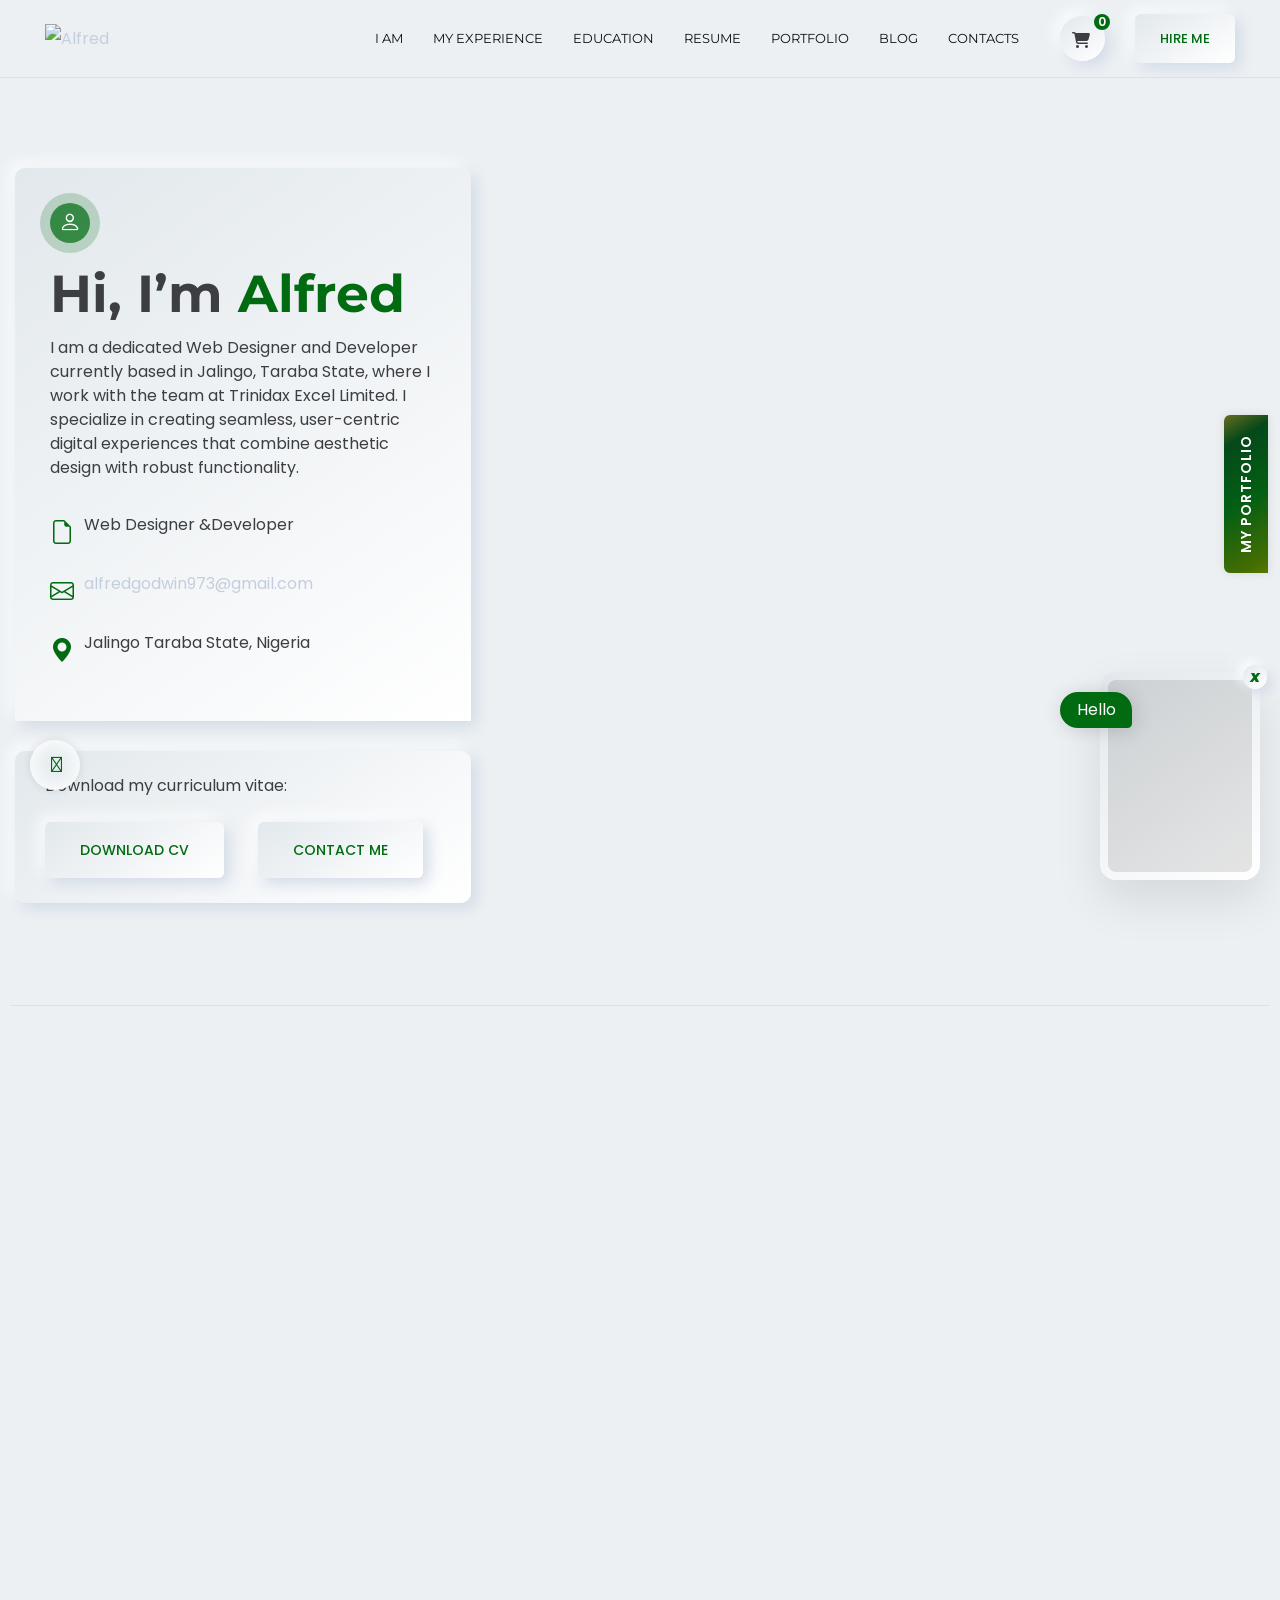
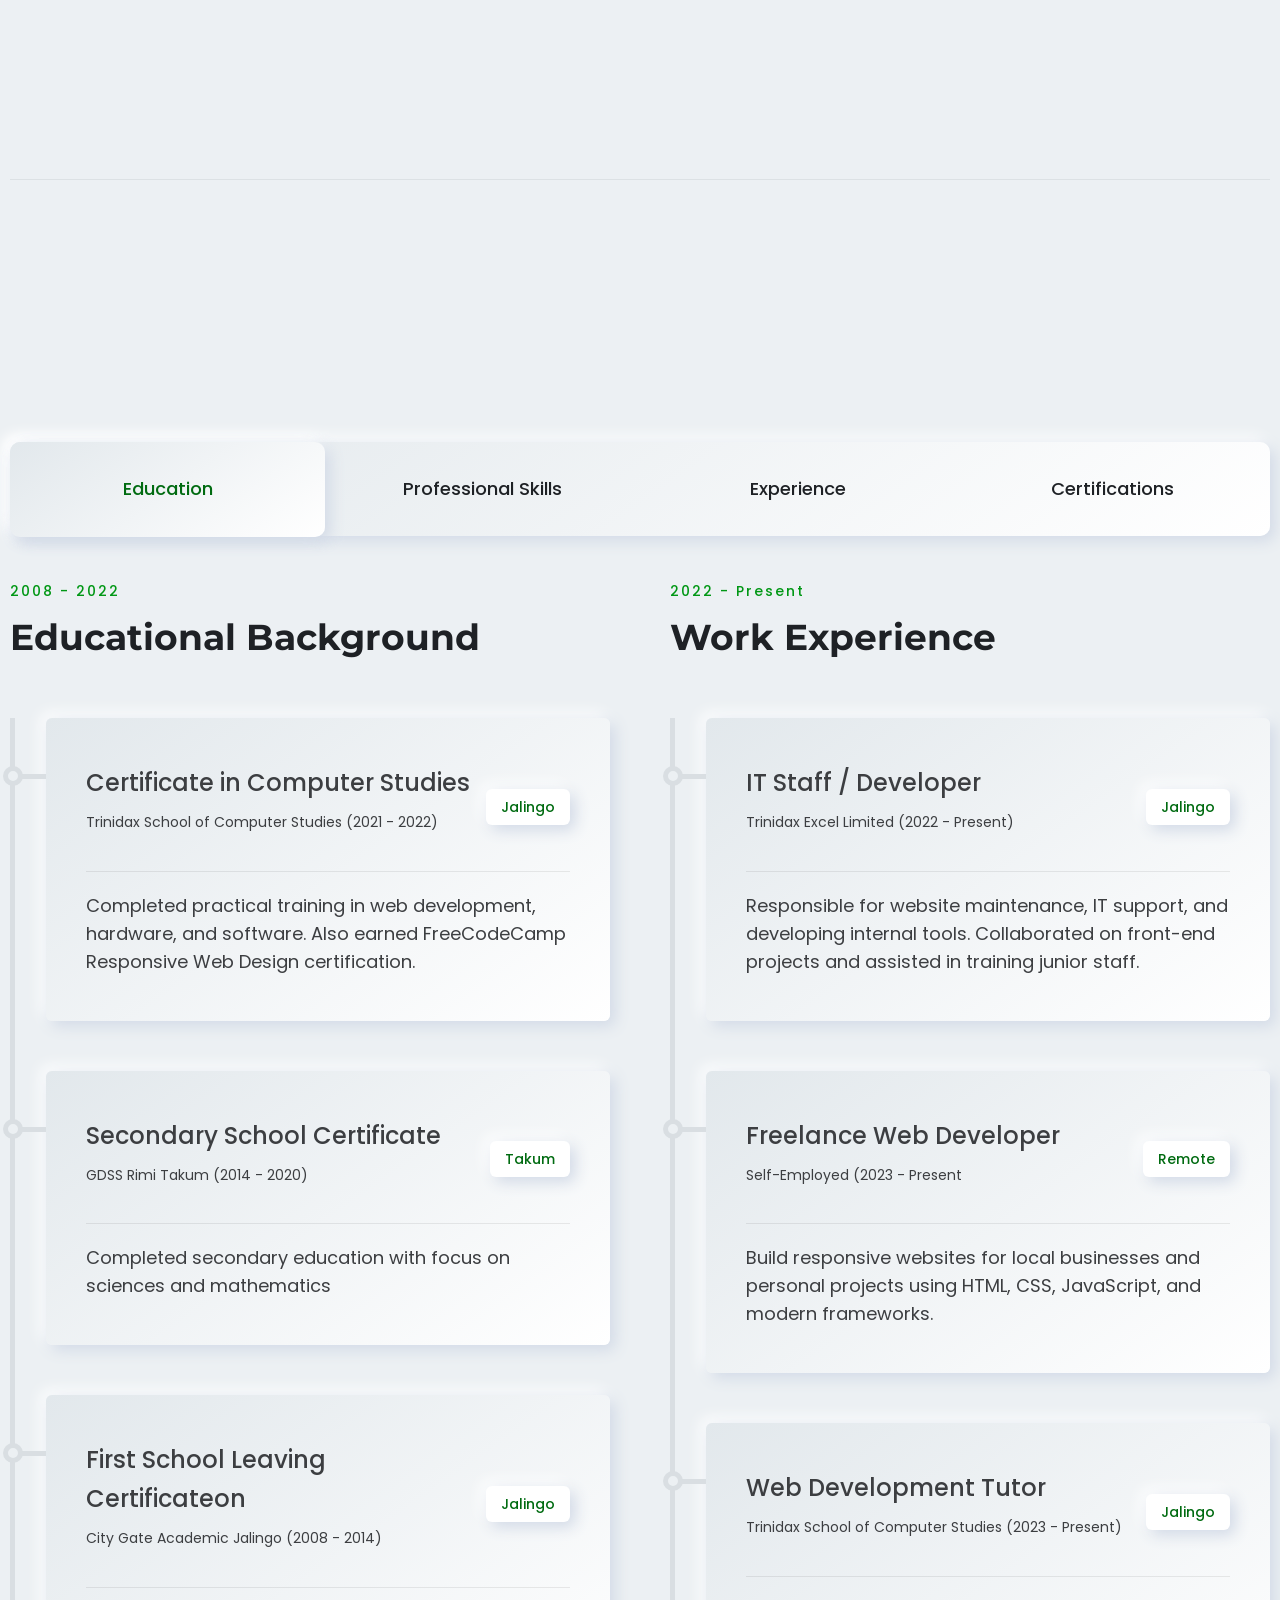
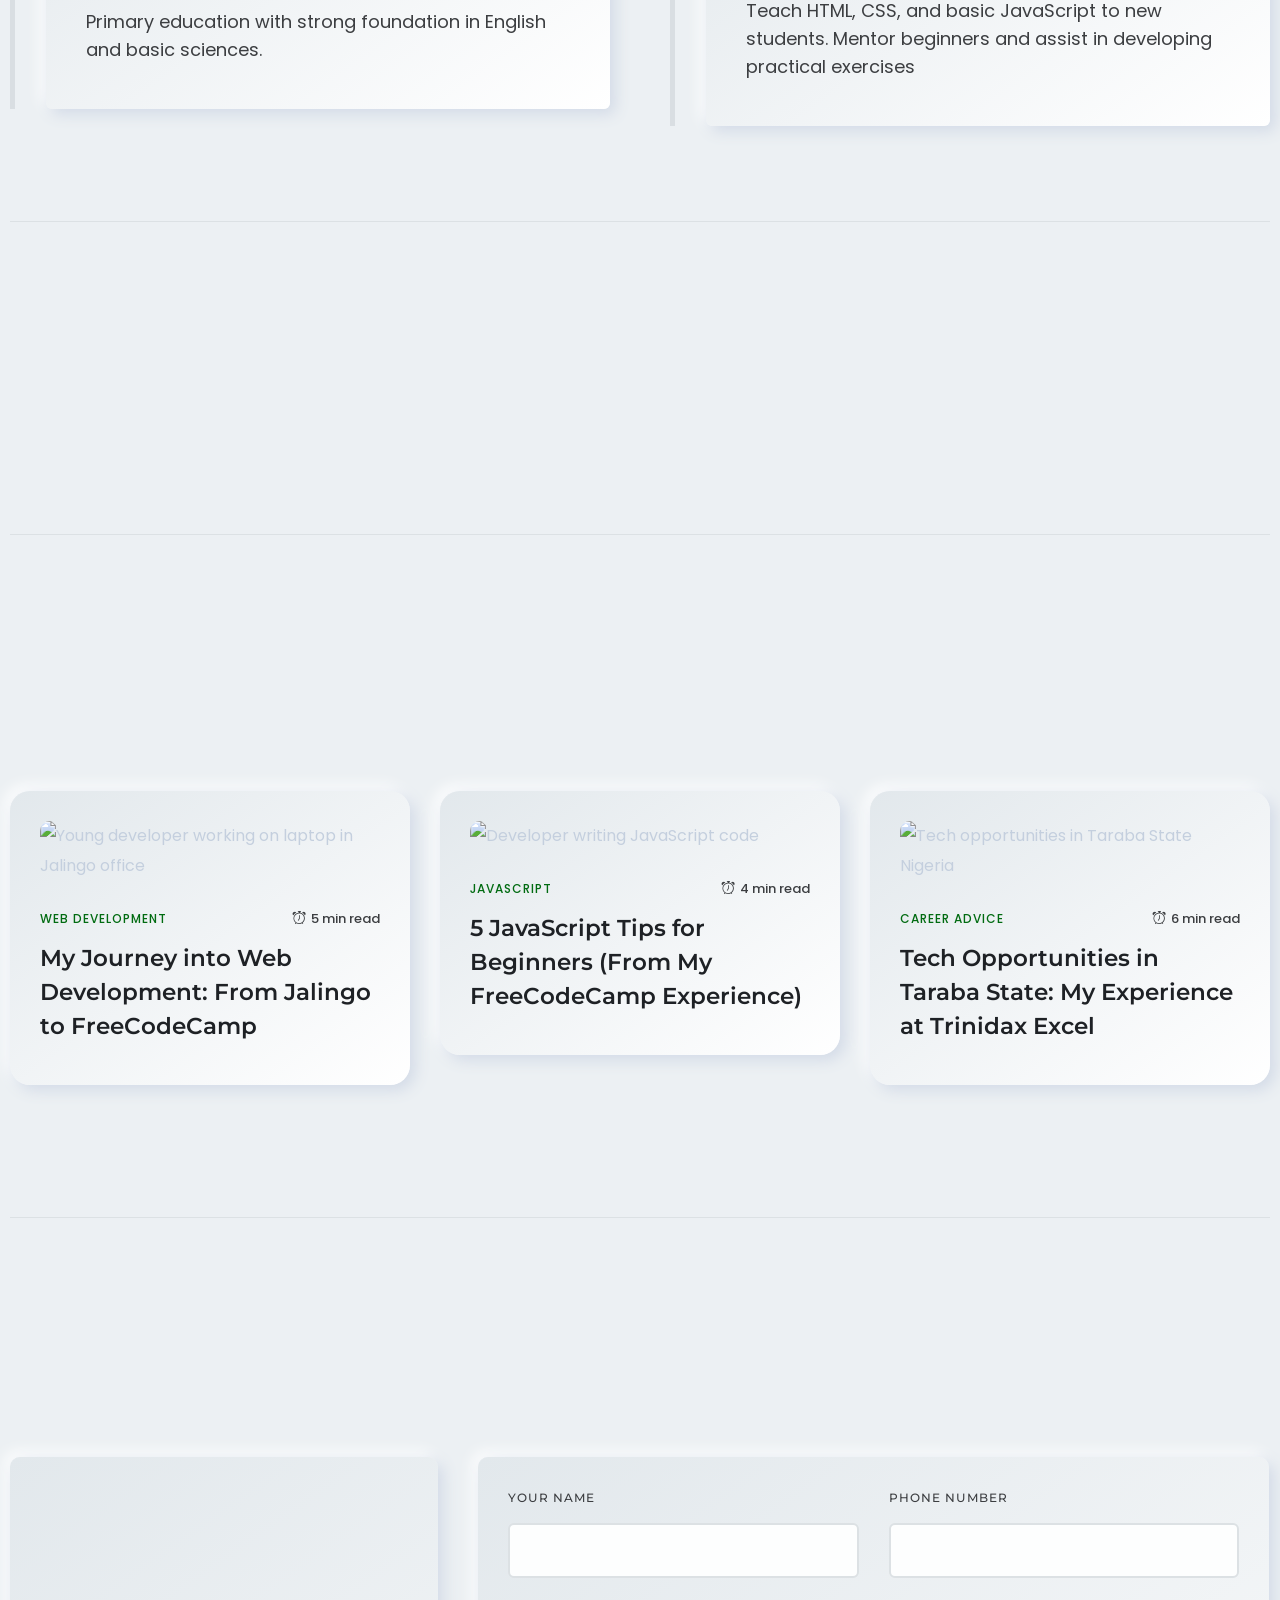
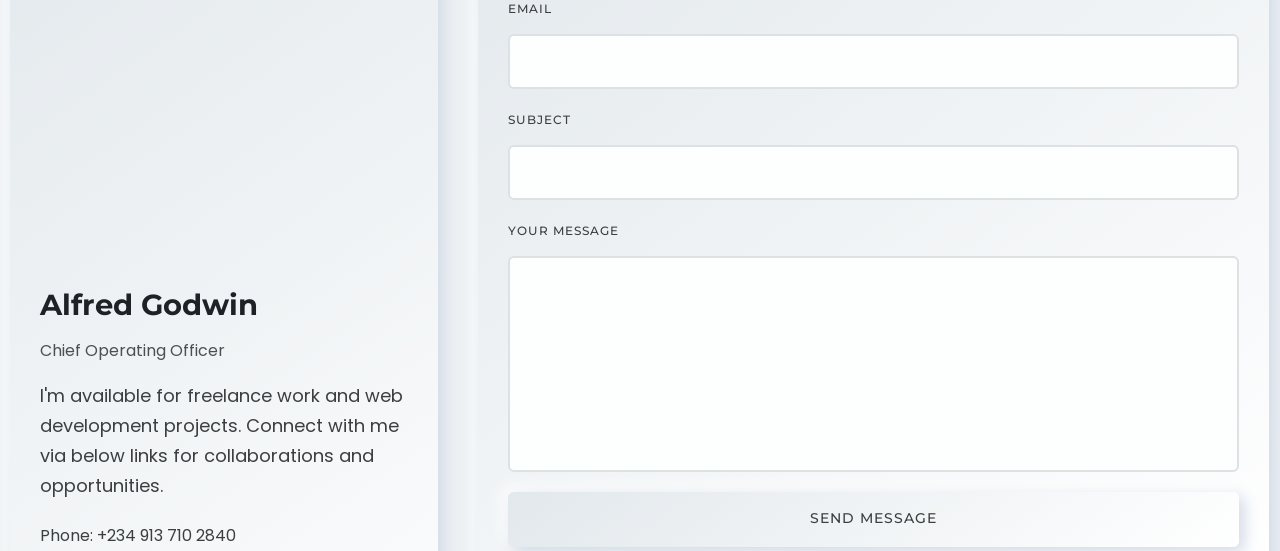
==== index.html @ 39ce1571 "Initial commit via Netlify" ====
<!DOCTYPE html>
<html lang="en-US">
    <head>
        <script data-no-optimize="1">
            var litespeed_docref = sessionStorage.getItem("litespeed_docref");
            litespeed_docref && (Object.defineProperty(document, "referrer", {
                get: function() {
                    return litespeed_docref
                }
            }),
            sessionStorage.removeItem("litespeed_docref"));
        </script>
        <meta charset="UTF-8">
        <meta name="viewport" content="width=device-width, initial-scale=1">
        <link rel="profile" href="https://gmpg.org/xfn/11">
        <title>Alfred Godwin | Web Developer & UI/UX Designer</title>
        <meta name="description" content="Alfred Godwin is a professional web developer and UI/UX designer building modern, fast, and scalable websites and applications.">
        <meta name="keywords" content="Web Developer, UI/UX Designer, Frontend Developer, Nigeria Developer, Trinidax, Website Designer">
        <meta name="author" content="Alfred Godwin">
        
        <!-- ============================================
             FAVICON SECTION - UPLOAD YOUR FAVICON HERE
             ============================================ -->
        <!-- Standard favicon (most browsers) -->
        <link rel="icon" type="image/png" href="https://res.cloudinary.com/dmrhe3chc/image/upload/v1774024536/circle-header-logo_tuafwz.png">
        <link rel="icon" type="image/x-icon" href="/favicon/favicon.ico">
        
        <!-- Apple Touch Icon (iOS devices) -->
        <link rel="apple-touch-icon" href="https://res.cloudinary.com/dmrhe3chc/image/upload/v1774024536/circle-header-logo_tuafwz.png">
        
        <!-- Android Chrome Icon -->
        <link rel="android-chrome-icon" href="https://res.cloudinary.com/dmrhe3chc/image/upload/v1774024536/circle-header-logo_tuafwz-512x512.png">
        
        <!-- Web App Manifest (for PWA) -->
        <link rel="manifest" href="https://res.cloudinary.com/dmrhe3chc/image/upload/v1774024536/circle-header-logo_tuafwz.png">
        
        <!-- Theme color for browser UI -->
        <meta name="theme-color" content="#036830">
        
        <link rel="stylesheet" href="https://cdnjs.cloudflare.com/ajax/libs/font-awesome/6.5.1/css/all.min.css">
        <link rel="stylesheet" href="https://cdnjs.cloudflare.com/ajax/libs/font-awesome/5.15.4/css/all.min.css">
        <link rel="stylesheet" href="https://cdnjs.cloudflare.com/ajax/libs/font-awesome/4.7.0/css/font-awesome.min.css">
        <!-- 🔥 OPEN GRAPH (FACEBOOK, LINKEDIN) -->
        <meta property="og:title" content="Alfred Godwin | Web Developer">
        <meta property="og:description" content="I build modern, responsive, and scalable websites and applications.">
        <meta property="og:image" content="https://res.cloudinary.com/dmrhe3chc/image/upload/v1774024536/circle-header-logo_tuafwz.png">
        <meta property="og:url" content="https://github.com/lovtok/Alfred-Godwin-Port-Hub.git">
        <meta property="og:type" content="website">
        <!-- 🔥 CANONICAL URL (SEO IMPORTANT) -->
        <link rel="canonical" href="https://github.com/lovtok/Alfred-Godwin-Port-Hub.git">
        <!--BOOTSTRAP & ICONSCOUT ICON DIS-->
        <link rel="stylesheet" href="https://unicons.iconscout.com/release/v4.0.8/css/line.css">
        <link rel="stylesheet" href="https://unicons.iconscout.com/release/v4.0.8/css/solid.css">
        <link rel="stylesheet" href="https://cdn.jsdelivr.net/npm/bootstrap-icons@1.11.3/font/bootstrap-icons.min.css">
        <link rel="stylesheet" href="https://cdnjs.cloudflare.com/ajax/libs/bootstrap-icons/1.11.3/font/bootstrap-icons.min.css">
        <link rel='dns-prefetch' href='//fonts.googleapis.com'/>
        <style id='wp-img-auto-sizes-contain-inline-css' type='text/css'>
            img:is([sizes=auto i],[sizes^="auto," i]) {
                contain-intrinsic-size: 3000px 1500px
            }

            /*# sourceURL=wp-img-auto-sizes-contain-inline-css */
        </style>
        <style id='classic-theme-styles-inline-css' type='text/css'>
            /*! This file is auto-generated */
            .wp-block-button__link {
                color: #fff;
                background-color: #32373c;
                border-radius: 9999px;
                box-shadow: none;
                text-decoration: none;
                padding: calc(.667em + 2px) calc(1.333em + 2px);
                font-size: 1.125em
            }

            .wp-block-file__button {
                background: #32373c;
                color: #fff;
                text-decoration: none
            }


        </style>
        <link data-optimized="1" rel='stylesheet' id='wc-blocks-style-css' href='/css/afc16e748d6da46ed42435cee9b1eaa8.css?ver=1eaa8' type='text/css' media='all'/>
        <style id='global-styles-inline-css' type='text/css'>
            :root {
                --wp--preset--aspect-ratio--square: 1;
                --wp--preset--aspect-ratio--4-3: 4/3;
                --wp--preset--aspect-ratio--3-4: 3/4;
                --wp--preset--aspect-ratio--3-2: 3/2;
                --wp--preset--aspect-ratio--2-3: 2/3;
                --wp--preset--aspect-ratio--16-9: 16/9;
                --wp--preset--aspect-ratio--9-16: 9/16;
                --wp--preset--color--black: #000000;
                --wp--preset--color--cyan-bluish-gray: #abb8c3;
                --wp--preset--color--white: #ffffff;
                --wp--preset--color--pale-pink: #f78da7;
                --wp--preset--color--vivid-red: #cf2e2e;
                --wp--preset--color--luminous-vivid-orange: #ff6900;
                --wp--preset--color--luminous-vivid-amber: #fcb900;
                --wp--preset--color--light-green-cyan: #7bdcb5;
                --wp--preset--color--vivid-green-cyan: #00d084;
                --wp--preset--color--pale-cyan-blue: #8ed1fc;
                --wp--preset--color--vivid-cyan-blue: #0693e3;
                --wp--preset--color--vivid-purple: #9b51e0;
                --wp--preset--color--inbio-primary: #016b11;
                --wp--preset--color--inbio-secondary: #FFDC60;
                --wp--preset--color--inbio-tertiary: #FAB8C4;
                --wp--preset--color--inbio-white: #ffffff;
                --wp--preset--color--inbio-dark: #27272E;
                --wp--preset--gradient--vivid-cyan-blue-to-vivid-purple: linear-gradient(135deg,rgb(6,147,227) 0%,rgb(155,81,224) 100%);
                --wp--preset--gradient--light-green-cyan-to-vivid-green-cyan: linear-gradient(135deg,rgb(122,220,180) 0%,rgb(0,208,130) 100%);
                --wp--preset--gradient--luminous-vivid-amber-to-luminous-vivid-orange: linear-gradient(135deg,rgb(252,185,0) 0%,rgb(255,105,0) 100%);
                --wp--preset--gradient--luminous-vivid-orange-to-vivid-red: linear-gradient(135deg,rgb(255,105,0) 0%,rgb(207,46,46) 100%);
                --wp--preset--gradient--very-light-gray-to-cyan-bluish-gray: linear-gradient(135deg,rgb(238,238,238) 0%,rgb(169,184,195) 100%);
                --wp--preset--gradient--cool-to-warm-spectrum: linear-gradient(135deg,rgb(74,234,220) 0%,rgb(151,120,209) 20%,rgb(207,42,186) 40%,rgb(238,44,130) 60%,rgb(251,105,98) 80%,rgb(254,248,76) 100%);
                --wp--preset--gradient--blush-light-purple: linear-gradient(135deg,rgb(255,206,236) 0%,rgb(152,150,240) 100%);
                --wp--preset--gradient--blush-bordeaux: linear-gradient(135deg,rgb(254,205,165) 0%,rgb(254,45,45) 50%,rgb(107,0,62) 100%);
                --wp--preset--gradient--luminous-dusk: linear-gradient(135deg,rgb(255,203,112) 0%,rgb(199,81,192) 50%,rgb(65,88,208) 100%);
                --wp--preset--gradient--pale-ocean: linear-gradient(135deg,rgb(255,245,203) 0%,rgb(182,227,212) 50%,rgb(51,167,181) 100%);
                --wp--preset--gradient--electric-grass: linear-gradient(135deg,rgb(202,248,128) 0%,rgb(113,206,126) 100%);
                --wp--preset--gradient--midnight: linear-gradient(135deg,rgb(2,3,129) 0%,rgb(40,116,252) 100%);
                --wp--preset--font-size--small: 12px;
                --wp--preset--font-size--medium: 20px;
                --wp--preset--font-size--large: 36px;
                --wp--preset--font-size--x-large: 42px;
                --wp--preset--font-size--normal: 16px;
                --wp--preset--font-size--huge: 50px;
                --wp--preset--spacing--20: 0.44rem;
                --wp--preset--spacing--30: 0.67rem;
                --wp--preset--spacing--40: 1rem;
                --wp--preset--spacing--50: 1.5rem;
                --wp--preset--spacing--60: 2.25rem;
                --wp--preset--spacing--70: 3.38rem;
                --wp--preset--spacing--80: 5.06rem;
                --wp--preset--shadow--natural: 6px 6px 9px rgba(0, 0, 0, 0.2);
                --wp--preset--shadow--deep: 12px 12px 50px rgba(0, 0, 0, 0.4);
                --wp--preset--shadow--sharp: 6px 6px 0px rgba(0, 0, 0, 0.2);
                --wp--preset--shadow--outlined: 6px 6px 0px -3px rgb(255, 255, 255), 6px 6px rgb(0, 0, 0);
                --wp--preset--shadow--crisp: 6px 6px 0px rgb(0, 0, 0);
            }

            :where(.is-layout-flex) {
                gap: 0.5em;
            }

            :where(.is-layout-grid) {
                gap: 0.5em;
            }

            body .is-layout-flex {
                display: flex;
            }

            .is-layout-flex {
                flex-wrap: wrap;
                align-items: center;
            }

            .is-layout-flex > :is(*, div) {
                margin: 0;
            }

            body .is-layout-grid {
                display: grid;
            }

            .is-layout-grid > :is(*, div) {
                margin: 0;
            }

            :where(.wp-block-columns.is-layout-flex) {
                gap: 2em;
            }

            :where(.wp-block-columns.is-layout-grid) {
                gap: 2em;
            }

            :where(.wp-block-post-template.is-layout-flex) {
                gap: 1.25em;
            }

            :where(.wp-block-post-template.is-layout-grid) {
                gap: 1.25em;
            }

            .has-black-color {
                color: var(--wp--preset--color--black) !important;
            }

            .has-cyan-bluish-gray-color {
                color: var(--wp--preset--color--cyan-bluish-gray) !important;
            }

            .has-white-color {
                color: var(--wp--preset--color--white) !important;
            }

            .has-pale-pink-color {
                color: var(--wp--preset--color--pale-pink) !important;
            }

            .has-vivid-red-color {
                color: var(--wp--preset--color--vivid-red) !important;
            }

            .has-luminous-vivid-orange-color {
                color: var(--wp--preset--color--luminous-vivid-orange) !important;
            }

            .has-luminous-vivid-amber-color {
                color: var(--wp--preset--color--luminous-vivid-amber) !important;
            }

            .has-light-green-cyan-color {
                color: var(--wp--preset--color--light-green-cyan) !important;
            }

            .has-vivid-green-cyan-color {
                color: var(--wp--preset--color--vivid-green-cyan) !important;
            }

            .has-pale-cyan-blue-color {
                color: var(--wp--preset--color--pale-cyan-blue) !important;
            }

            .has-vivid-cyan-blue-color {
                color: var(--wp--preset--color--vivid-cyan-blue) !important;
            }

            .has-vivid-purple-color {
                color: var(--wp--preset--color--vivid-purple) !important;
            }

            .has-black-background-color {
                background-color: var(--wp--preset--color--black) !important;
            }

            .has-cyan-bluish-gray-background-color {
                background-color: var(--wp--preset--color--cyan-bluish-gray) !important;
            }

            .has-white-background-color {
                background-color: var(--wp--preset--color--white) !important;
            }

            .has-pale-pink-background-color {
                background-color: var(--wp--preset--color--pale-pink) !important;
            }

            .has-vivid-red-background-color {
                background-color: var(--wp--preset--color--vivid-red) !important;
            }

            .has-luminous-vivid-orange-background-color {
                background-color: var(--wp--preset--color--luminous-vivid-orange) !important;
            }

            .has-luminous-vivid-amber-background-color {
                background-color: var(--wp--preset--color--luminous-vivid-amber) !important;
            }

            .has-light-green-cyan-background-color {
                background-color: var(--wp--preset--color--light-green-cyan) !important;
            }

            .has-vivid-green-cyan-background-color {
                background-color: var(--wp--preset--color--vivid-green-cyan) !important;
            }

            .has-pale-cyan-blue-background-color {
                background-color: var(--wp--preset--color--pale-cyan-blue) !important;
            }

            .has-vivid-cyan-blue-background-color {
                background-color: var(--wp--preset--color--vivid-cyan-blue) !important;
            }

            .has-vivid-purple-background-color {
                background-color: var(--wp--preset--color--vivid-purple) !important;
            }

            .has-black-border-color {
                border-color: var(--wp--preset--color--black) !important;
            }

            .has-cyan-bluish-gray-border-color {
                border-color: var(--wp--preset--color--cyan-bluish-gray) !important;
            }

            .has-white-border-color {
                border-color: var(--wp--preset--color--white) !important;
            }

            .has-pale-pink-border-color {
                border-color: var(--wp--preset--color--pale-pink) !important;
            }

            .has-vivid-red-border-color {
                border-color: var(--wp--preset--color--vivid-red) !important;
            }

            .has-luminous-vivid-orange-border-color {
                border-color: var(--wp--preset--color--luminous-vivid-orange) !important;
            }

            .has-luminous-vivid-amber-border-color {
                border-color: var(--wp--preset--color--luminous-vivid-amber) !important;
            }

            .has-light-green-cyan-border-color {
                border-color: var(--wp--preset--color--light-green-cyan) !important;
            }

            .has-vivid-green-cyan-border-color {
                border-color: var(--wp--preset--color--vivid-green-cyan) !important;
            }

            .has-pale-cyan-blue-border-color {
                border-color: var(--wp--preset--color--pale-cyan-blue) !important;
            }

            .has-vivid-cyan-blue-border-color {
                border-color: var(--wp--preset--color--vivid-cyan-blue) !important;
            }

            .has-vivid-purple-border-color {
                border-color: var(--wp--preset--color--vivid-purple) !important;
            }

            .has-vivid-cyan-blue-to-vivid-purple-gradient-background {
                background: var(--wp--preset--gradient--vivid-cyan-blue-to-vivid-purple) !important;
            }

            .has-light-green-cyan-to-vivid-green-cyan-gradient-background {
                background: var(--wp--preset--gradient--light-green-cyan-to-vivid-green-cyan) !important;
            }

            .has-luminous-vivid-amber-to-luminous-vivid-orange-gradient-background {
                background: var(--wp--preset--gradient--luminous-vivid-amber-to-luminous-vivid-orange) !important;
            }

            .has-luminous-vivid-orange-to-vivid-red-gradient-background {
                background: var(--wp--preset--gradient--luminous-vivid-orange-to-vivid-red) !important;
            }

            .has-very-light-gray-to-cyan-bluish-gray-gradient-background {
                background: var(--wp--preset--gradient--very-light-gray-to-cyan-bluish-gray) !important;
            }

            .has-cool-to-warm-spectrum-gradient-background {
                background: var(--wp--preset--gradient--cool-to-warm-spectrum) !important;
            }

            .has-blush-light-purple-gradient-background {
                background: var(--wp--preset--gradient--blush-light-purple) !important;
            }

            .has-blush-bordeaux-gradient-background {
                background: var(--wp--preset--gradient--blush-bordeaux) !important;
            }

            .has-luminous-dusk-gradient-background {
                background: var(--wp--preset--gradient--luminous-dusk) !important;
            }

            .has-pale-ocean-gradient-background {
                background: var(--wp--preset--gradient--pale-ocean) !important;
            }

            .has-electric-grass-gradient-background {
                background: var(--wp--preset--gradient--electric-grass) !important;
            }

            .has-midnight-gradient-background {
                background: var(--wp--preset--gradient--midnight) !important;
            }

            .has-small-font-size {
                font-size: var(--wp--preset--font-size--small) !important;
            }

            .has-medium-font-size {
                font-size: var(--wp--preset--font-size--medium) !important;
            }

            .has-large-font-size {
                font-size: var(--wp--preset--font-size--large) !important;
            }

            .has-x-large-font-size {
                font-size: var(--wp--preset--font-size--x-large) !important;
            }

            /*# sourceURL=global-styles-inline-css */
        </style>
        <link data-optimized="1" rel='stylesheet' id='contact-form-7-css' href='/css/b462c4f47514cd156b50c40d6b1e6eef.css?ver=e6eef' type='text/css' media='all'/>
        <link data-optimized="1" rel='stylesheet' id='woocommerce-layout-css' href='/css/9730765d25d2ffb6fa421b6ef264753a.css?ver=4753a' type='text/css' media='all'/>
        <link data-optimized="1" rel='stylesheet' id='woocommerce-smallscreen-css' href='/css/46e26f273983978f4ada0d42f0073209.css?ver=73209' type='text/css' media='only screen and (max-width: 768px)'/>
        <link data-optimized="1" rel='stylesheet' id='woocommerce-general-css' href='/css/82244156e71561777ec4d827b16a374a.css?ver=a374a' type='text/css' media='all'/>
        <style id='woocommerce-inline-inline-css' type='text/css'>
            .woocommerce form .form-row .required {
                visibility: visible;
            }

            /*# sourceURL=woocommerce-inline-inline-css */
        </style>
        <link data-optimized="1" rel='stylesheet' id='brands-styles-css' href='/css/5eafcf0c78b8de9610ec0fe8f6db64e9.css?ver=b64e9' type='text/css' media='all'/>
        <link rel='stylesheet' id='inbio-gfonts-css' href='https://fonts.googleapis.com/css?family=Poppins%3Awght%400%2C300%3B0%2C400%3B0%2C500%3B0%2C600%3B0%2C700%3B0%2C800%3B0%2C900%3B1%2C700%26display%3Dswap%7CMontserrat%3Awght%40400%2C500%2C600%2C700%2C800%26display%3Dswap&#038;subset=latin%2Clatin-ext&#038;ver=3.0.6&#038;display=swap' type='text/css' media='all'/>
        <link data-optimized="1" rel='stylesheet' id='slick-css' href='/css/902e77278c59ad1f815d2e1524a88b5f.css?ver=88b5f' type='text/css' media='all'/>
        <link data-optimized="1" rel='stylesheet' id='slick-theme-css' href='/css/599a262452f63f400830b97fb1854d5f.css?ver=54d5f' type='text/css' media='all'/>
        <link data-optimized="1" rel='stylesheet' id='bootstrap-min-css' href='/css/56e9256c19c176f02a6d78535abebc08.css?ver=ebc08' type='text/css' media='all'/>
        <link data-optimized="1" rel='stylesheet' id='aos-css' href='/css/69fb9a436dbe7b06885262d2fddc9a82.css?ver=c9a82' type='text/css' media='all'/>
        <link data-optimized="1" rel='stylesheet' id='font-awesome-free-css' href='/css/730d8ef266584ee5101242cf72b8d5aa.css?ver=8d5aa' type='text/css' media='all'/>
        <link data-optimized="1" rel='stylesheet' id='feature-css' href='/css/e57b3728b58b4d63a1a0d42c52468b62.css?ver=68b62' type='text/css' media='all'/>
        <link data-optimized="1" rel='stylesheet' id='inbio-woocommerce-css' href='/css/ec133654f31a87e67897112735b1dd5b.css?ver=1dd5b' type='text/css' media='all'/>
        <link data-optimized="1" rel='stylesheet' id='magnific-popup-css' href='/css/6ea1d445526c10eda67c7ade6b8469b2.css?ver=469b2' type='text/css' media='all'/>
        <link data-optimized="1" rel='stylesheet' id='plyr-css' href='/css/f7c3be39c3c31f8f87c4917bb6b3ccc8.css?ver=3ccc8' type='text/css' media='all'/>
        <link data-optimized="1" rel='stylesheet' id='inbio-style-css' href='/css/df48944879fb961093248b060f33024c.css?ver=3024c' type='text/css' media='all'/>
        <style id='inbio-style-inline-css' type='text/css'>
            .inbio-audio-enable.left .inbio-audio-switcher {
                left: 30px;
                right: 30px;
                bottom: 110px;
                z-index: 9999;
            }

            /*# sourceURL=inbio-style-inline-css */
        </style>
        <link data-optimized="1" rel='stylesheet' id='inbio-one-style-css' href='/css/b3fc72398799b3a9f218ea965bf9a386.css?ver=9a386' type='text/css' media='all'/>
        <link data-optimized="1" rel='stylesheet' id='elementor-icons-css' href='/css/533f699515622884bd6f34a2f8a7f4f9.css?ver=7f4f9' type='text/css' media='all'/>
        <link data-optimized="1" rel='stylesheet' id='elementor-frontend-css' href='/css/661f360d0a54bfacdf55f32a95a90fd7.css?ver=90fd7' type='text/css' media='all'/>
        <link data-optimized="1" rel='stylesheet' id='elementor-post-5-css' href='/css/55aa19db61913cb0dfe2a53a42d5536f.css?ver=5536f' type='text/css' media='all'/>
        <link data-optimized="1" rel='stylesheet' id='elementor-post-3880-css' href='/css/c84926f06aefd29f6b56fceb7f1e6344.css?ver=e6344' type='text/css' media='all'/>
        <link data-optimized="1" rel='stylesheet' id='elementor-gf-local-roboto-css' href='/css/8a40baacd64f3ab3cfce7c0dfd492a27.css?ver=92a27' type='text/css' media='all'/>
        <link data-optimized="1" rel='stylesheet' id='elementor-gf-local-robotoslab-css' href='/css/d32732c374f3805d3c36616cfefcd6e1.css?ver=cd6e1' type='text/css' media='all'/>
        <link data-optimized="1" rel='stylesheet' id='elementor-icons-rbt-feather-icons-css' href='/css/8010a3f75d2bef1e7db77f5cf0011c95.css?ver=11c95' type='text/css' media='all'/>
        <script type="text/javascript" src="https://rainbowit.net/themes/inbio/wp-includes/js/jquery/jquery.min.js" id="jquery-core-js"></script>
        <script data-optimized="1" type="text/javascript" src="/js/f7be1c737afcace3b5e2506c2b969e34.js?ver=69e34" id="jquery-migrate-js" defer data-deferred="1"></script>
        <script data-optimized="1" type="text/javascript" src="/js/9ff87f169ed2550eb2aca04f70b2c4cb.js?ver=2c4cb" id="jquery-blockui-js" defer="defer" data-wp-strategy="defer"></script>
        <script type="text/javascript" id="wc-add-to-cart-js-extra" src="[data-uri]" defer></script>
        <script data-optimized="1" type="text/javascript" src="/js/4b79244e8f1f92af14df4f7ec7212592.js?ver=12592" id="wc-add-to-cart-js" defer="defer" data-wp-strategy="defer"></script>
        <script data-optimized="1" type="text/javascript" src="/js/28d2a909f93dfeb7b7eded842c36a860.js?ver=6a860" id="js-cookie-js" defer="defer" data-wp-strategy="defer"></script>
        <script type="text/javascript" id="woocommerce-js-extra" src="[data-uri]" defer></script>
        <script data-optimized="1" type="text/javascript" src="/97d72448b243cd1c29b1f6b50aca444f.js?ver=a444f" id="woocommerce-js" defer="defer" data-wp-strategy="defer"></script>
        <script data-optimized="1" type="text/javascript" src="/js/58d2cca94c9a5479e8ef816bb913ac38.js?ver=3ac38" id="jquery-magnific-popup-min-js" defer data-deferred="1"></script>
        <script data-optimized="1" type="text/javascript" src="/js/15577ef9432ef097f23af7a0af0714a4.js?ver=714a4" id="plyr-js" defer data-deferred="1"></script>
        <link rel="https://api.w.org/" href="https://rainbowit.net/themes/inbio/wp-json/"/>
        <link rel="alternate" title="JSON" type="application/json" href="https://rainbowit.net/themes/inbio/wp-json/wp/v2/pages/3880"/>
        <link rel="EditURI" type="application/rsd+xml" title="RSD" href="https://rainbowit.net/themes/inbio/xmlrpc.php?rsd"/>
        <meta name="generator" content="WordPress 6.9.1"/>
        <meta name="generator" content="WooCommerce 10.0.2"/>
        <link rel="canonical" href="https://rainbowit.net/themes/inbio/developer-light/"/>
        <link rel='shortlink' href='https://rainbowit.net/themes/inbio/?p=3880'/>
        <meta name="generator" content="Redux 4.5.7"/>
        <style type="text/css">
            /************************************************************************************
             * General
             ************************************************************************************/
            /* Primary [#016b11] */
            /************************************************************************************
            * Header
            ************************************************************************************/
            /* Link Color */
            body .rn-footer-area .ft-widget-list-wrapper .menu-footer li a:hover,body.dark-version .rn-footer-area .ft-widget-list-wrapper .menu-footer li a:hover,body.white-version .rn-footer-area .ft-widget-list-wrapper .menu-footer li a:hover {
                color: #fff!important;
            }
        </style>
        <noscript>
            <style>
                .woocommerce-product-gallery {
                    opacity: 1 !important;
                }
            </style>
        </noscript>
        <meta name="generator" content="Elementor 3.30.2; features: additional_custom_breakpoints; settings: css_print_method-external, google_font-enabled, font_display-auto">
        <style>
            .e-con.e-parent:nth-of-type(n+4):not(.e-lazyloaded):not(.e-no-lazyload), .e-con.e-parent:nth-of-type(n+4):not(.e-lazyloaded):not(.e-no-lazyload) * {
                background-image: none !important;
            }

            @media screen and (max-height: 1024px) {
                .e-con.e-parent:nth-of-type(n+3):not(.e-lazyloaded):not(.e-no-lazyload), .e-con.e-parent:nth-of-type(n+3):not(.e-lazyloaded):not(.e-no-lazyload) * {
                    background-image: none !important;
                }
            }

            @media screen and (max-height: 640px) {
                .e-con.e-parent:nth-of-type(n+2):not(.e-lazyloaded):not(.e-no-lazyload), .e-con.e-parent:nth-of-type(n+2):not(.e-lazyloaded):not(.e-no-lazyload) * {
                    background-image: none !important;
                }
            }
        </style>
        <style type="text/css" id="wp-custom-css">
            .elementor-text-editor p {
                color: inherit;
                font-size: inherit;
                font-weight: inherit;
            }

            .rn-header.header--fixed.rb-sticky {
                display: block;
            }

            .padding-left-0 .contact-form-wrapper {
                margin-left: 0;
            }

            .page-id-4775 .rbt-mini-cart-wrap {
                display: none;
            }

            .slick-slider {
                touch-action: auto;
                -ms-touch-action: auto;
            }
        </style>
        <style id="rainbow_options-dynamic-css" title="dynamic-css" class="redux-options-output">
            .inbio-notification-bar {
                padding-top: 30px;
                padding-right: 30px;
                padding-bottom: 30px;
                padding-left: 30px;
            }

            .inbio-notification-bar {
                background: radial-gradient(center, ellipse cover, #1E2024 0%, #23272B 100%);
                background: -moz-radial-gradient(center, ellipse cover,#1E2024 0%, #23272B 100%);
                background: -webkit-radial-gradient(center, ellipse cover,#1E2024 0%, #23272B 100%);
                background: -o-radial-gradient(center, ellipse cover,#1E2024 0%, #23272B 100%);
                background: -ms-radial-gradient(center, ellipse cover,#1E2024 0%, #23272B 100%)
            }

            body.white-version .inbio-notification-bar {
                background: radial-gradient(center, ellipse cover, #E2E8EC 0%, #FFFFFF 100%);
                background: -moz-radial-gradient(center, ellipse cover,#E2E8EC 0%, #FFFFFF 100%);
                background: -webkit-radial-gradient(center, ellipse cover,#E2E8EC 0%, #FFFFFF 100%);
                background: -o-radial-gradient(center, ellipse cover,#E2E8EC 0%, #FFFFFF 100%);
                background: -ms-radial-gradient(center, ellipse cover,#E2E8EC 0%, #FFFFFF 100%)
            }

            .inbio-notification-bar .name {
                color: #C4CFDE;
            }

            .inbio-notification-bar .inbio-availability {
                color: #C4CFDE;
            }

            body.white-version .inbio-notification-bar .name {
                color: #1E2125;
            }

            body.white-version .inbio-notification-bar .inbio-availability {
                color: #3C3E41;
            }

            .inbio-notification-bar .rn-btn {
                background: radial-gradient(center, ellipse cover, #1E2024 0%, #23272B 100%);
                background: -moz-radial-gradient(center, ellipse cover,#1E2024 0%, #23272B 100%);
                background: -webkit-radial-gradient(center, ellipse cover,#1E2024 0%, #23272B 100%);
                background: -o-radial-gradient(center, ellipse cover,#1E2024 0%, #23272B 100%);
                background: -ms-radial-gradient(center, ellipse cover,#1E2024 0%, #23272B 100%)
            }

            .inbio-notification-bar .rn-btn::before {
                background: radial-gradient(center, ellipse cover, #212428 0%, #16181C 100%);
                background: -moz-radial-gradient(center, ellipse cover,#212428 0%, #16181C 100%);
                background: -webkit-radial-gradient(center, ellipse cover,#212428 0%, #16181C 100%);
                background: -o-radial-gradient(center, ellipse cover,#212428 0%, #16181C 100%);
                background: -ms-radial-gradient(center, ellipse cover,#212428 0%, #16181C 100%)
            }

            body.white-version .inbio-notification-bar .rn-btn {
                background: radial-gradient(center, ellipse cover, #E2E8EC 0%, #FFFFFF 100%);
                background: -moz-radial-gradient(center, ellipse cover,#E2E8EC 0%, #FFFFFF 100%);
                background: -webkit-radial-gradient(center, ellipse cover,#E2E8EC 0%, #FFFFFF 100%);
                background: -o-radial-gradient(center, ellipse cover,#E2E8EC 0%, #FFFFFF 100%);
                background: -ms-radial-gradient(center, ellipse cover,#E2E8EC 0%, #FFFFFF 100%)
            }

            body.white-version .rn-btn::before {
                background: radial-gradient(center, ellipse cover, #6A67CE 0%, #FC636B 100%);
                background: -moz-radial-gradient(center, ellipse cover,#6A67CE 0%, #FC636B 100%);
                background: -webkit-radial-gradient(center, ellipse cover,#6A67CE 0%, #FC636B 100%);
                background: -o-radial-gradient(center, ellipse cover,#6A67CE 0%, #FC636B 100%);
                background: -ms-radial-gradient(center, ellipse cover,#6A67CE 0%, #FC636B 100%)
            }

            .inbio-notification-bar .rn-btn {
                color: #016b11;
            }

            .inbio-notification-bar .rn-btn:hover {
                color: #016b11;
            }

            body.white-version .inbio-notification-bar .rn-btn {
                color: #016b11;
            }

            body.white-version .inbio-notification-bar .rn-btn:hover {
                color: #FFFFFF;
            }

            .inbio-notification-bar .inbio-close-button {
                background: radial-gradient(center, ellipse cover, #1E2024 0%, #23272B 100%);
                background: -moz-radial-gradient(center, ellipse cover,#1E2024 0%, #23272B 100%);
                background: -webkit-radial-gradient(center, ellipse cover,#1E2024 0%, #23272B 100%);
                background: -o-radial-gradient(center, ellipse cover,#1E2024 0%, #23272B 100%);
                background: -ms-radial-gradient(center, ellipse cover,#1E2024 0%, #23272B 100%)
            }

            body.white-version .inbio-notification-bar .inbio-close-button {
                background: radial-gradient(center, ellipse cover, #E2E8EC 0%, #FFFFFF 100%);
                background: -moz-radial-gradient(center, ellipse cover,#E2E8EC 0%, #FFFFFF 100%);
                background: -webkit-radial-gradient(center, ellipse cover,#E2E8EC 0%, #FFFFFF 100%);
                background: -o-radial-gradient(center, ellipse cover,#E2E8EC 0%, #FFFFFF 100%);
                background: -ms-radial-gradient(center, ellipse cover,#E2E8EC 0%, #FFFFFF 100%)
            }

            .inbio-notification-bar .inbio-close-button {
                color: #016b11;
            }

            body.white-version .inbio-notification-bar .inbio-close-button {
                color: #016b11;
            }

            body.white-version .inbio-audio-label {
                background: radial-gradient(center, ellipse cover, #E2E8EC 0%, #FFFFFF 100%);
                background: -moz-radial-gradient(center, ellipse cover,#E2E8EC 0%, #FFFFFF 100%);
                background: -webkit-radial-gradient(center, ellipse cover,#E2E8EC 0%, #FFFFFF 100%);
                background: -o-radial-gradient(center, ellipse cover,#E2E8EC 0%, #FFFFFF 100%);
                background: -ms-radial-gradient(center, ellipse cover,#E2E8EC 0%, #FFFFFF 100%)
            }

            .inbio-audio-label {
                background: radial-gradient(center, ellipse cover, #1E2024 0%, #23272B 100%);
                background: -moz-radial-gradient(center, ellipse cover,#1E2024 0%, #23272B 100%);
                background: -webkit-radial-gradient(center, ellipse cover,#1E2024 0%, #23272B 100%);
                background: -o-radial-gradient(center, ellipse cover,#1E2024 0%, #23272B 100%);
                background: -ms-radial-gradient(center, ellipse cover,#1E2024 0%, #23272B 100%)
            }

            body.white-version .inbio-audio-label i {
                color: #016b11;
            }

            #inbio-audio-label i {
                color: #016b11;
            }
        </style>
        <style id='wp-block-heading-inline-css' type='text/css'>
            h1:where(.wp-block-heading).has-background,h2:where(.wp-block-heading).has-background,h3:where(.wp-block-heading).has-background,h4:where(.wp-block-heading).has-background,h5:where(.wp-block-heading).has-background,h6:where(.wp-block-heading).has-background {
                padding: 1.25em 2.375em
            }

            h1.has-text-align-left[style*=writing-mode]:where([style*=vertical-lr]),h1.has-text-align-right[style*=writing-mode]:where([style*=vertical-rl]),h2.has-text-align-left[style*=writing-mode]:where([style*=vertical-lr]),h2.has-text-align-right[style*=writing-mode]:where([style*=vertical-rl]),h3.has-text-align-left[style*=writing-mode]:where([style*=vertical-lr]),h3.has-text-align-right[style*=writing-mode]:where([style*=vertical-rl]),h4.has-text-align-left[style*=writing-mode]:where([style*=vertical-lr]),h4.has-text-align-right[style*=writing-mode]:where([style*=vertical-rl]),h5.has-text-align-left[style*=writing-mode]:where([style*=vertical-lr]),h5.has-text-align-right[style*=writing-mode]:where([style*=vertical-rl]),h6.has-text-align-left[style*=writing-mode]:where([style*=vertical-lr]),h6.has-text-align-right[style*=writing-mode]:where([style*=vertical-rl]) {
                rotate: 180deg
            }

            /*# sourceURL=/heading/style.min.css */
        </style>
        <style id='wp-block-image-inline-css' type='text/css'>
            .wp-block-image>a,.wp-block-image>figure>a {
                display: inline-block
            }

            .wp-block-image img {
                box-sizing: border-box;
                height: auto;
                max-width: 100%;
                vertical-align: bottom
            }

            @media not (prefers-reduced-motion) {
                .wp-block-image img.hide {
                    visibility: hidden
                }

                .wp-block-image img.show {
                    animation: show-content-image .4s
                }
            }

            .wp-block-image[style*=border-radius] img,.wp-block-image[style*=border-radius]>a {
                border-radius: inherit
            }

            .wp-block-image.has-custom-border img {
                box-sizing: border-box
            }

            .wp-block-image.aligncenter {
                text-align: center
            }

            .wp-block-image.alignfull>a,.wp-block-image.alignwide>a {
                width: 100%
            }

            .wp-block-image.alignfull img,.wp-block-image.alignwide img {
                height: auto;
                width: 100%
            }

            .wp-block-image .aligncenter,.wp-block-image .alignleft,.wp-block-image .alignright,.wp-block-image.aligncenter,.wp-block-image.alignleft,.wp-block-image.alignright {
                display: table
            }

            .wp-block-image .aligncenter>figcaption,.wp-block-image .alignleft>figcaption,.wp-block-image .alignright>figcaption,.wp-block-image.aligncenter>figcaption,.wp-block-image.alignleft>figcaption,.wp-block-image.alignright>figcaption {
                caption-side: bottom;
                display: table-caption
            }

            .wp-block-image .alignleft {
                float: left;
                margin: .5em 1em .5em 0
            }

            .wp-block-image .alignright {
                float: right;
                margin: .5em 0 .5em 1em
            }

            .wp-block-image .aligncenter {
                margin-left: auto;
                margin-right: auto
            }

            .wp-block-image :where(figcaption) {
                margin-bottom: 1em;
                margin-top: .5em
            }

            .wp-block-image.is-style-circle-mask img {
                border-radius: 9999px
            }

            @supports ((-webkit-mask-image: none) or (mask-image:none)) or (-webkit-mask-image:none) {
                .wp-block-image.is-style-circle-mask img {
                    border-radius:0;
                    -webkit-mask-image: url('data:image/svg+xml;utf8,<svg viewBox="0 0 100 100" xmlns="http://www.w3.org/2000/svg"><circle cx="50" cy="50" r="50"/></svg>');
                    mask-image: url('data:image/svg+xml;utf8,<svg viewBox="0 0 100 100" xmlns="http://www.w3.org/2000/svg"><circle cx="50" cy="50" r="50"/></svg>');
                    mask-mode: alpha;
                    -webkit-mask-position: center;
                    mask-position: center;
                    -webkit-mask-repeat: no-repeat;
                    mask-repeat: no-repeat;
                    -webkit-mask-size: contain;
                    mask-size: contain
                }
            }

            :root :where(.wp-block-image.is-style-rounded img,.wp-block-image .is-style-rounded img) {
                border-radius: 9999px
            }

            .wp-block-image figure {
                margin: 0
            }

            .wp-lightbox-container {
                display: flex;
                flex-direction: column;
                position: relative
            }

            .wp-lightbox-container img {
                cursor: zoom-in
            }

            .wp-lightbox-container img:hover+button {
                opacity: 1
            }

            .wp-lightbox-container button {
                align-items: center;
                backdrop-filter: blur(16px) saturate(180%);
                background-color: #5a5a5a40;
                border: none;
                border-radius: 4px;
                cursor: zoom-in;
                display: flex;
                height: 20px;
                justify-content: center;
                opacity: 0;
                padding: 0;
                position: absolute;
                right: 16px;
                text-align: center;
                top: 16px;
                width: 20px;
                z-index: 100
            }

            @media not (prefers-reduced-motion) {
                .wp-lightbox-container button {
                    transition: opacity .2s ease
                }
            }

            .wp-lightbox-container button:focus-visible {
                outline: 3px auto #5a5a5a40;
                outline: 3px auto -webkit-focus-ring-color;
                outline-offset: 3px
            }

            .wp-lightbox-container button:hover {
                cursor: pointer;
                opacity: 1
            }

            .wp-lightbox-container button:focus {
                opacity: 1
            }

            .wp-lightbox-container button:focus,.wp-lightbox-container button:hover,.wp-lightbox-container button:not(:hover):not(:active):not(.has-background) {
                background-color: #5a5a5a40;
                border: none
            }

            .wp-lightbox-overlay {
                box-sizing: border-box;
                cursor: zoom-out;
                height: 100vh;
                left: 0;
                overflow: hidden;
                position: fixed;
                top: 0;
                visibility: hidden;
                width: 100%;
                z-index: 100000
            }

            .wp-lightbox-overlay .close-button {
                align-items: center;
                cursor: pointer;
                display: flex;
                justify-content: center;
                min-height: 40px;
                min-width: 40px;
                padding: 0;
                position: absolute;
                right: calc(env(safe-area-inset-right) + 16px);
                top: calc(env(safe-area-inset-top) + 16px);
                z-index: 5000000
            }

            .wp-lightbox-overlay .close-button:focus,.wp-lightbox-overlay .close-button:hover,.wp-lightbox-overlay .close-button:not(:hover):not(:active):not(.has-background) {
                background: none;
                border: none
            }

            .wp-lightbox-overlay .lightbox-image-container {
                height: var(--wp--lightbox-container-height);
                left: 50%;
                overflow: hidden;
                position: absolute;
                top: 50%;
                transform: translate(-50%,-50%);
                transform-origin: top left;
                width: var(--wp--lightbox-container-width);
                z-index: 9999999999
            }

            .wp-lightbox-overlay .wp-block-image {
                align-items: center;
                box-sizing: border-box;
                display: flex;
                height: 100%;
                justify-content: center;
                margin: 0;
                position: relative;
                transform-origin: 0 0;
                width: 100%;
                z-index: 3000000
            }

            .wp-lightbox-overlay .wp-block-image img {
                height: var(--wp--lightbox-image-height);
                min-height: var(--wp--lightbox-image-height);
                min-width: var(--wp--lightbox-image-width);
                width: var(--wp--lightbox-image-width)
            }

            .wp-lightbox-overlay .wp-block-image figcaption {
                display: none
            }

            .wp-lightbox-overlay button {
                background: none;
                border: none
            }

            .wp-lightbox-overlay .scrim {
                background-color: #fff;
                height: 100%;
                opacity: .9;
                position: absolute;
                width: 100%;
                z-index: 2000000
            }

            .wp-lightbox-overlay.active {
                visibility: visible
            }

            @media not (prefers-reduced-motion) {
                .wp-lightbox-overlay.active {
                    animation: turn-on-visibility .25s both
                }

                .wp-lightbox-overlay.active img {
                    animation: turn-on-visibility .35s both
                }

                .wp-lightbox-overlay.show-closing-animation:not(.active) {
                    animation: turn-off-visibility .35s both
                }

                .wp-lightbox-overlay.show-closing-animation:not(.active) img {
                    animation: turn-off-visibility .25s both
                }

                .wp-lightbox-overlay.zoom.active {
                    animation: none;
                    opacity: 1;
                    visibility: visible
                }

                .wp-lightbox-overlay.zoom.active .lightbox-image-container {
                    animation: lightbox-zoom-in .4s
                }

                .wp-lightbox-overlay.zoom.active .lightbox-image-container img {
                    animation: none
                }

                .wp-lightbox-overlay.zoom.active .scrim {
                    animation: turn-on-visibility .4s forwards
                }

                .wp-lightbox-overlay.zoom.show-closing-animation:not(.active) {
                    animation: none
                }

                .wp-lightbox-overlay.zoom.show-closing-animation:not(.active) .lightbox-image-container {
                    animation: lightbox-zoom-out .4s
                }

                .wp-lightbox-overlay.zoom.show-closing-animation:not(.active) .lightbox-image-container img {
                    animation: none
                }

                .wp-lightbox-overlay.zoom.show-closing-animation:not(.active) .scrim {
                    animation: turn-off-visibility .4s forwards
                }
            }

            @keyframes show-content-image {
                0% {
                    visibility: hidden
                }

                99% {
                    visibility: hidden
                }

                to {
                    visibility: visible
                }
            }

            @keyframes turn-on-visibility {
                0% {
                    opacity: 0
                }

                to {
                    opacity: 1
                }
            }

            @keyframes turn-off-visibility {
                0% {
                    opacity: 1;
                    visibility: visible
                }

                99% {
                    opacity: 0;
                    visibility: visible
                }

                to {
                    opacity: 0;
                    visibility: hidden
                }
            }

            @keyframes lightbox-zoom-in {
                0% {
                    transform: translate(calc((-100vw + var(--wp--lightbox-scrollbar-width))/2 + var(--wp--lightbox-initial-left-position)),calc(-50vh + var(--wp--lightbox-initial-top-position))) scale(var(--wp--lightbox-scale))
                }

                to {
                    transform: translate(-50%,-50%) scale(1)
                }
            }

            @keyframes lightbox-zoom-out {
                0% {
                    transform: translate(-50%,-50%) scale(1);
                    visibility: visible
                }

                99% {
                    visibility: visible
                }

                to {
                    transform: translate(calc((-100vw + var(--wp--lightbox-scrollbar-width))/2 + var(--wp--lightbox-initial-left-position)),calc(-50vh + var(--wp--lightbox-initial-top-position))) scale(var(--wp--lightbox-scale));
                    visibility: hidden
                }
            }

            /*# sourceURL=https://rainbowit.net/themes/inbio/wp-includes/blocks/image/style.min.css */
        </style>
        <style id='wp-block-image-theme-inline-css' type='text/css'>
            :root :where(.wp-block-image figcaption) {
                color: #555;
                font-size: 13px;
                text-align: center
            }

            .is-dark-theme :root :where(.wp-block-image figcaption) {
                color: #ffffffa6
            }

            .wp-block-image {
                margin: 0 0 1em
            }

            /*# sourceURL=https://rainbowit.net/themes/inbio/wp-includes/blocks/image/theme.min.css */
        </style>
        <style id='wp-block-paragraph-inline-css' type='text/css'>
            .is-small-text {
                font-size: .875em
            }

            .is-regular-text {
                font-size: 1em
            }

            .is-large-text {
                font-size: 2.25em
            }

            .is-larger-text {
                font-size: 3em
            }

            .has-drop-cap:not(:focus):first-letter {
                float: left;
                font-size: 8.4em;
                font-style: normal;
                font-weight: 100;
                line-height: .68;
                margin: .05em .1em 0 0;
                text-transform: uppercase
            }

            body.rtl .has-drop-cap:not(:focus):first-letter {
                float: none;
                margin-left: .1em
            }

            p.has-drop-cap.has-background {
                overflow: hidden
            }

            :root :where(p.has-background) {
                padding: 1.25em 2.375em
            }

            :where(p.has-text-color:not(.has-link-color)) a {
                color: inherit
            }

            p.has-text-align-left[style*="writing-mode:vertical-lr"],p.has-text-align-right[style*="writing-mode:vertical-rl"] {
                rotate: 180deg
            }

            /*# sourceURL=https://rainbowit.net/themes/inbio/wp-includes/blocks/paragraph/style.min.css */
        </style>
        <style id='wp-block-quote-inline-css' type='text/css'>
            .wp-block-quote {
                box-sizing: border-box;
                overflow-wrap: break-word
            }

            .wp-block-quote.is-large:where(:not(.is-style-plain)),.wp-block-quote.is-style-large:where(:not(.is-style-plain)) {
                margin-bottom: 1em;
                padding: 0 1em
            }

            .wp-block-quote.is-large:where(:not(.is-style-plain)) p,.wp-block-quote.is-style-large:where(:not(.is-style-plain)) p {
                font-size: 1.5em;
                font-style: italic;
                line-height: 1.6
            }

            .wp-block-quote.is-large:where(:not(.is-style-plain)) cite,.wp-block-quote.is-large:where(:not(.is-style-plain)) footer,.wp-block-quote.is-style-large:where(:not(.is-style-plain)) cite,.wp-block-quote.is-style-large:where(:not(.is-style-plain)) footer {
                font-size: 1.125em;
                text-align: right
            }

            .wp-block-quote>cite {
                display: block
            }

            /*# sourceURL=https://rainbowit.net/themes/inbio/wp-includes/blocks/quote/style.min.css */
        </style>
        <style id='wp-block-quote-theme-inline-css' type='text/css'>
            .wp-block-quote {
                border-left: .25em solid;
                margin: 0 0 1.75em;
                padding-left: 1em
            }

            .wp-block-quote cite,.wp-block-quote footer {
                color: currentColor;
                font-size: .8125em;
                font-style: normal;
                position: relative
            }

            .wp-block-quote:where(.has-text-align-right) {
                border-left: none;
                border-right: .25em solid;
                padding-left: 0;
                padding-right: 1em
            }

            .wp-block-quote:where(.has-text-align-center) {
                border: none;
                padding-left: 0
            }

            .wp-block-quote.is-large,.wp-block-quote.is-style-large,.wp-block-quote:where(.is-style-plain) {
                border: none
            }

            /*# sourceURL=https://rainbowit.net/themes/inbio/wp-includes/blocks/quote/theme.min.css */
        </style>
        <link data-optimized="1" rel='stylesheet' id='widget-heading-css' href='/css/53d84911af484d5746a09ceb5983eb5d.css?ver=3eb5d' type='text/css' media='all'/>
        <link data-optimized="1" rel='stylesheet' id='widget-divider-css' href='/css/e028c57aec7e01bc207cf2b11fe9cdb4.css?ver=9cdb4' type='text/css' media='all'/>
        <link data-optimized="1" rel='stylesheet' id='elementor-post-76-css' href='/css/01d373107c73ddebcdb212a99f43a729.css?ver=3a729' type='text/css' media='all'/>
        <link data-optimized="1" rel='stylesheet' id='elementor-post-83-css' href='/css/e549cc05fd94c14d1dbe1feaca7f46eb.css?ver=f46eb' type='text/css' media='all'/>
        <link data-optimized="1" rel='stylesheet' id='elementor-post-3403-css' href='/css/51db20f7cc318aa4fa1cae4c2a5e98bf.css?ver=e98bf' type='text/css' media='all'/>
        <link data-optimized="1" rel='stylesheet' id='elementor-post-3192-css' href='/css/a89cd7218cc2d3d0673c21c594d53e94.css?ver=53e94' type='text/css' media='all'/>
    </head>
    <body class="wp-singular page-template page-template-elementor_header_footer page page-id-3880 wp-embed-responsive wp-theme-inbio inbio-drag-drop-custom theme-inbio woocommerce-no-js elementor-default elementor-template-full-width elementor-kit-5 elementor-page elementor-page-3880 page-developer-light   template-color-1  header-sticky header-layout-1 0  white-version  active_light_mode">
        <div class="rn-right-demo">
            <button class="demo-button">
                <span class="text">MY PORTFOLIO</span>
            </button>
        </div>
        <div class="demo-modal-area">
            <div class="wrapper">
                <div class="rn-modal-inner">
                    <div class="close-icon">
                        <button class="demo-close-btn" title="Close">
                            <span class="fa-x"></span>
                        </button>
                    </div>
                    <div class="demo-top text-center">
                        <h2 class="title">ALFRED SUCCESSFULLY BUILDS WEBSITES</h2>
                        <p class="subtitle">Explore Alfred Godwin's Personal Website</p> 
                        <div class="move-feature-area mb--30">
                            <div class="wrapper">
                                <ul class="mv-feature-list scroll-animation scroll-right-left">
                                    <li class="mv-feature">
                                        <div class="icon">
                                            <i class="bi bi-check2"></i>
                                        </div>
                                        <div class="text">Drag &amp;Drop Editor</div>
                                    </li>
                                    <li class="mv-feature">
                                        <div class="icon">
                                            <i class="bi bi-check2"></i>
                                        </div>
                                        <div class="text">Responsive &amp;Retina</div>
                                    </li>
                                    <li class="mv-feature">
                                        <div class="icon">
                                            <i class="bi bi-check2"></i>
                                        </div>
                                        <div class="text">SEO Optimized</div>
                                    </li>
                                    <li class="mv-feature">
                                        <div class="icon">
                                            <i class="bi bi-check2"></i>
                                        </div>
                                        <div class="text">30+ Custom Elements</div>
                                    </li>
                                    <li class="mv-feature">
                                        <div class="icon">
                                            <i class="bi bi-check2"></i>
                                        </div>
                                        <div class="text">It’s Super Fast</div>
                                    </li>
                                    <li class="mv-feature">
                                        <div class="icon">
                                            <i class="bi bi-check2"></i>
                                        </div>
                                        <div class="text">One-click Demo Import</div>
                                    </li>
                                    <li class="mv-feature">
                                        <div class="icon">
                                            <i class="bi bi-check2"></i>
                                        </div>
                                        <div class="text">High Quality Support</div>
                                    </li>
                                    <li class="mv-feature">
                                        <div class="icon">
                                            <i class="bi bi-check2"></i>
                                        </div>
                                        <div class="text">Fully Customizable</div>
                                    </li>
                                    <li class="mv-feature">
                                        <div class="icon">
                                            <i class="bi bi-check2"></i>
                                        </div>
                                        <div class="text">Easy Lifetime Update</div>
                                    </li>
                                    <li class="mv-feature">
                                        <div class="icon">
                                            <i class="bi bi-check2"></i>
                                        </div>
                                        <div class="text">Google Font</div>
                                    </li>
                                    <li class="mv-feature">
                                        <div class="icon">
                                            <i class="bi bi-check2"></i>
                                        </div>
                                        <div class="text">Unlimited Colors</div>
                                    </li>
                                    <li class="mv-feature">
                                        <div class="icon">
                                            <i class="bi bi-check2"></i>
                                        </div>
                                        <div class="text">Mobile-first design</div>
                                    </li>
                                    <li class="mv-feature">
                                        <div class="icon">
                                            <i class="bi bi-check2"></i>
                                        </div>
                                        <div class="text">Big Template For Personal Portfolio</div>
                                    </li>
                                    <li class="mv-feature">
                                        <div class="icon">
                                            <i class="bi bi-check2"></i>
                                        </div>
                                        <div class="text">Cross-browser compatible</div>
                                    </li>
                                    <li class="mv-feature">
                                        <div class="icon">
                                            <i class="bi bi-check2"></i>
                                        </div>
                                        <div class="text">One Page &amp;Multipage Option</div>
                                    </li>
                                </ul>
                            </div>
                        </div>
                    </div>
                    <ul class="popuptab-area nav nav-tabs" id="popuptab" role="tablist">
                        <li class="nav-item">
                            <a class="nav-link active demo-dark" id="demodark-tab" data-toggle="tab" href="#demodark" role="tab" aria-controls="demodark" aria-selected="true">Dark Mode</a>
                        </li>
                        <li class="nav-item">
                            <a class="nav-link demo-light" id="demolight-tab" data-toggle="tab" href="#demolight" role="tab" aria-controls="demolight" aria-selected="false">Light Mode</a>
                        </li>
                    </ul>
                    <div style="padding: 40px 20px; text-align: center; background: rgba(0,0,0,0.05); border-radius: 8px; margin: 20px 0;">
                        <p style="margin: 0; font-size: 16px; color: #666;">This section is not available at the moment</p>
                        <p style="margin: 10px 0 0 0; font-size: 14px; color: #999;"><b>Waiting for admin approval</b></p>
                        <p style="margin: 15px 0 0 0; font-size: 12px; color: #aaa;"> ALFRED GODWIN</p>
                    </div>
                    <!--<div class="tab-content" id="popuptabContent">
                        <div class="tab-pane show active" id="demodark" role="tabpanel" aria-labelledby="demodark-tab">
                            <div class="content">
                                <div class="row">
                                    <div class="col-lg-4 col-md-6 col-12">
                                        <div class="single-demo">
                                            <div class="inner badge-2">
                                                <div class="thumbnail">
                                                    <a href="https://rainbowit.net/themes/inbio/">
                                                        <img class="w-100" src="https://rainbowit.net/themes/inbio/wp-content/plugins/rainbow-demo/assets/demo/main-demo.png" alt="Personal Portfolio">
                                                        <span class="overlay-content">
                                                            <span class="overlay-text">
                                                                View Demo <i class="feather-external-link"></i>
                                                            </span>
                                                        </span>
                                                    </a>
                                                </div>
                                                <div class="inner">
                                                    <h3 class="title">
                                                        <a href="https://rainbowit.net/themes/inbio/">Main Demo</a>
                                                    </h3>
                                                </div>
                                            </div>
                                        </div>
                                    </div>
                                    <div class="col-lg-4 col-md-6 col-12">
                                        <div class="single-demo">
                                            <div class="inner ">
                                                <div class="thumbnail">
                                                    <a href="https://rainbowit.net/themes/inbio/technician/">
                                                        <img class="w-100" src="https://rainbowit.net/themes/inbio/wp-content/plugins/rainbow-demo/assets/demo/index-technician.png" alt="Personal Portfolio">
                                                        <span class="overlay-content">
                                                            <span class="overlay-text">
                                                                View Demo <i class="feather-external-link"></i>
                                                            </span>
                                                        </span>
                                                    </a>
                                                </div>
                                                <div class="inner">
                                                    <h3 class="title">
                                                        <a href="https://rainbowit.net/themes/inbio/technician/">Technician</a>
                                                    </h3>
                                                </div>
                                            </div>
                                        </div>
                                    </div>
                                    <div class="col-lg-4 col-md-6 col-12">
                                        <div class="single-demo">
                                            <div class="inner">
                                                <div class="thumbnail">
                                                    <a href="https://rainbowit.net/themes/inbio/designer-two/">
                                                        <img class="w-100" src="https://rainbowit.net/themes/inbio/wp-content/plugins/rainbow-demo/assets/demo/designer-two-dark.png" alt="Designer Two">
                                                        <span class="overlay-content">
                                                            <span class="overlay-text">
                                                                View Demo <i class="feather-external-link"></i>
                                                            </span>
                                                        </span>
                                                    </a>
                                                </div>
                                                <div class="inner">
                                                    <h3 class="title">
                                                        <a href="https://rainbowit.net/themes/inbio/designer-two/">Designer Two</a>
                                                    </h3>
                                                </div>
                                            </div>
                                        </div>
                                    </div>
                                    <div class="col-lg-4 col-md-6 col-12">
                                        <div class="single-demo">
                                            <div class="inner badge-1">
                                                <div class="thumbnail">
                                                    <a href="https://rainbowit.net/themes/inbio/senior-ux-designer/">
                                                        <img class="w-100" src="https://rainbowit.net/themes/inbio/wp-content/plugins/rainbow-demo/assets/demo/sr-designer-dark.png" alt="Personal Portfolio">
                                                        <span class="overlay-content">
                                                            <span class="overlay-text">
                                                                View Demo <i class="feather-external-link"></i>
                                                            </span>
                                                        </span>
                                                    </a>
                                                </div>
                                                <div class="inner">
                                                    <h3 class="title">
                                                        <a href="https://rainbowit.net/themes/inbio/senior-ux-designer/">Senior Designer</a>
                                                    </h3>
                                                </div>
                                            </div>
                                        </div>
                                    </div>
                                    <div class="col-lg-4 col-md-6 col-12">
                                        <div class="single-demo">
                                            <div class="inner badge-1">
                                                <div class="thumbnail">
                                                    <a href="https://rainbowit.net/themes/inbio/doctor/">
                                                        <img class="w-100" src="https://rainbowit.net/themes/inbio/wp-content/plugins/rainbow-demo/assets/demo/doctor-dark.png" alt="Personal Portfolio">
                                                        <span class="overlay-content">
                                                            <span class="overlay-text">
                                                                View Demo <i class="feather-external-link"></i>
                                                            </span>
                                                        </span>
                                                    </a>
                                                </div>
                                                <div class="inner">
                                                    <h3 class="title">
                                                        <a href="https://rainbowit.net/themes/inbio/doctor/">Doctor</a>
                                                    </h3>
                                                </div>
                                            </div>
                                        </div>
                                    </div>
                                    <div class="col-lg-4 col-md-6 col-12">
                                        <div class="single-demo">
                                            <div class="inner badge-1">
                                                <div class="thumbnail">
                                                    <a href="https://rainbowit.net/themes/inbio/lawyer/">
                                                        <img class="w-100" src="https://rainbowit.net/themes/inbio/wp-content/plugins/rainbow-demo/assets/demo/lawyer-dark.png" alt="Personal Portfolio">
                                                        <span class="overlay-content">
                                                            <span class="overlay-text">
                                                                View Demo <i class="feather-external-link"></i>
                                                            </span>
                                                        </span>
                                                    </a>
                                                </div>
                                                <div class="inner">
                                                    <h3 class="title">
                                                        <a href="https://rainbowit.net/themes/inbio/lawyer/">Lawyer</a>
                                                    </h3>
                                                </div>
                                            </div>
                                        </div>
                                    </div>
                                    <div class="col-lg-4 col-md-6 col-12">
                                        <div class="single-demo">
                                            <div class="inner">
                                                <div class="thumbnail">
                                                    <a href="https://rainbowit.net/themes/inbio/consulting/">
                                                        <img class="w-100" src="https://rainbowit.net/themes/inbio/wp-content/plugins/rainbow-demo/assets/demo/home-consulting.png" alt="Personal Portfolio">
                                                        <span class="overlay-content">
                                                            <span class="overlay-text">
                                                                View Demo <i class="feather-external-link"></i>
                                                            </span>
                                                        </span>
                                                    </a>
                                                </div>
                                                <div class="inner">
                                                    <h3 class="title">
                                                        <a href="https://rainbowit.net/themes/inbio/consulting/">Consulting</a>
                                                    </h3>
                                                </div>
                                            </div>
                                        </div>
                                    </div>
                                    <div class="col-lg-4 col-md-6 col-12">
                                        <div class="single-demo">
                                            <div class="inner">
                                                <div class="thumbnail">
                                                    <a href="https://rainbowit.net/themes/inbio/marketer/">
                                                        <img class="w-100" src="https://rainbowit.net/themes/inbio/wp-content/plugins/rainbow-demo/assets/demo/marketer.png" alt="Marketer Demo">
                                                        <span class="overlay-content">
                                                            <span class="overlay-text">
                                                                View Demo <i class="feather-external-link"></i>
                                                            </span>
                                                        </span>
                                                    </a>
                                                </div>
                                                <div class="inner">
                                                    <h3 class="title">
                                                        <a href="https://rainbowit.net/themes/inbio/marketer/">Marketer</a>
                                                    </h3>
                                                </div>
                                            </div>
                                        </div>
                                    </div>
                                    <div class="col-lg-4 col-md-6 col-12">
                                        <div class="single-demo">
                                            <div class="inner ">
                                                <div class="thumbnail">
                                                    <a href="https://rainbowit.net/themes/inbio/fashion-designer/">
                                                        <img class="w-100" src="https://rainbowit.net/themes/inbio/wp-content/plugins/rainbow-demo/assets/demo/fashion-designer.png" alt="Personal Portfolio">
                                                        <span class="overlay-content">
                                                            <span class="overlay-text">
                                                                View Demo <i class="feather-external-link"></i>
                                                            </span>
                                                        </span>
                                                    </a>
                                                </div>
                                                <div class="inner">
                                                    <h3 class="title">
                                                        <a href="https://rainbowit.net/themes/inbio/fashion-designer/">Fashion Designer</a>
                                                    </h3>
                                                </div>
                                            </div>
                                        </div>
                                    </div>
                                    <div class="col-lg-4 col-md-6 col-12">
                                        <div class="single-demo">
                                            <div class="inner">
                                                <div class="thumbnail">
                                                    <a href="https://rainbowit.net/themes/inbio/developer/">
                                                        <img class="w-100" src="https://rainbowit.net/themes/inbio/wp-content/plugins/rainbow-demo/assets/demo/developer.png" alt="Personal Portfolio">
                                                        <span class="overlay-content">
                                                            <span class="overlay-text">
                                                                View Demo <i class="feather-external-link"></i>
                                                            </span>
                                                        </span>
                                                    </a>
                                                </div>
                                                <div class="inner">
                                                    <h3 class="title">
                                                        <a href="https://rainbowit.net/themes/inbio/developer/">Developer</a>
                                                    </h3>
                                                </div>
                                            </div>
                                        </div>
                                    </div>
                                    <div class="col-lg-4 col-md-6 col-12">
                                        <div class="single-demo">
                                            <div class="inner">
                                                <div class="thumbnail">
                                                    <a href="https://rainbowit.net/themes/inbio/instructor-fitness/">
                                                        <img class="w-100" src="https://rainbowit.net/themes/inbio/wp-content/plugins/rainbow-demo/assets/demo/instructor-fitness.png" alt="Personal Portfolio">
                                                        <span class="overlay-content">
                                                            <span class="overlay-text">
                                                                View Demo <i class="feather-external-link"></i>
                                                            </span>
                                                        </span>
                                                    </a>
                                                </div>
                                                <div class="inner">
                                                    <h3 class="title">
                                                        <a href="https://rainbowit.net/themes/inbio/instructor-fitness/">Fitness Instructor</a>
                                                    </h3>
                                                </div>
                                            </div>
                                        </div>
                                    </div>
                                    <div class="col-lg-4 col-md-6 col-12">
                                        <div class="single-demo">
                                            <div class="inner ">
                                                <div class="thumbnail">
                                                    <a href="https://rainbowit.net/themes/inbio/web-developer/">
                                                        <img class="w-100" src="https://rainbowit.net/themes/inbio/wp-content/plugins/rainbow-demo/assets/demo/home-model.png" alt="Personal Portfolio">
                                                        <span class="overlay-content">
                                                            <span class="overlay-text">
                                                                View Demo <i class="feather-external-link"></i>
                                                            </span>
                                                        </span>
                                                    </a>
                                                </div>
                                                <div class="inner">
                                                    <h3 class="title">
                                                        <a href="https://rainbowit.net/themes/inbio/web-developer/">Web Developer</a>
                                                    </h3>
                                                </div>
                                            </div>
                                        </div>
                                    </div>
                                    <div class="col-lg-4 col-md-6 col-12">
                                        <div class="single-demo">
                                            <div class="inner">
                                                <div class="thumbnail">
                                                    <a href="https://rainbowit.net/themes/inbio/designer/">
                                                        <img class="w-100" src="https://rainbowit.net/themes/inbio/wp-content/plugins/rainbow-demo/assets/demo/home-video.png" alt="Personal Portfolio">
                                                        <span class="overlay-content">
                                                            <span class="overlay-text">
                                                                View Demo <i class="feather-external-link"></i>
                                                            </span>
                                                        </span>
                                                    </a>
                                                </div>
                                                <div class="inner">
                                                    <h3 class="title">
                                                        <a href="https://rainbowit.net/themes/inbio/designer/">Designer</a>
                                                    </h3>
                                                </div>
                                            </div>
                                        </div>
                                    </div>
                                    <div class="col-lg-4 col-md-6 col-12">
                                        <div class="single-demo">
                                            <div class="inner">
                                                <div class="thumbnail">
                                                    <a href="https://rainbowit.net/themes/inbio/content-writer/">
                                                        <img class="w-100" src="https://rainbowit.net/themes/inbio/wp-content/plugins/rainbow-demo/assets/demo/text-rotet.png" alt="Personal Portfolio">
                                                        <span class="overlay-content">
                                                            <span class="overlay-text">
                                                                View Demo <i class="feather-external-link"></i>
                                                            </span>
                                                        </span>
                                                    </a>
                                                </div>
                                                <div class="inner">
                                                    <h3 class="title">
                                                        <a href="https://rainbowit.net/themes/inbio/content-writer/">Content Writter</a>
                                                    </h3>
                                                </div>
                                            </div>
                                        </div>
                                    </div>
                                    <div class="col-lg-4 col-md-6 col-12">
                                        <div class="single-demo">
                                            <div class="inner ">
                                                <div class="thumbnail">
                                                    <a href="https://rainbowit.net/themes/inbio/model/">
                                                        <img class="w-100" src="https://rainbowit.net/themes/inbio/wp-content/plugins/rainbow-demo/assets/demo/home-model-v2.png" alt="Personal Portfolio">
                                                        <span class="overlay-content">
                                                            <span class="overlay-text">
                                                                View Demo <i class="feather-external-link"></i>
                                                            </span>
                                                        </span>
                                                    </a>
                                                </div>
                                                <div class="inner">
                                                    <h3 class="title">
                                                        <a href="https://rainbowit.net/themes/inbio/model/">Model</a>
                                                    </h3>
                                                </div>
                                            </div>
                                        </div>
                                    </div>
                                    <div class="col-lg-4 col-md-6 col-12">
                                        <div class="single-demo">
                                            <div class="inner ">
                                                <div class="thumbnail">
                                                    <a href="https://rainbowit.net/themes/inbio/instructor/">
                                                        <img class="w-100" src="https://rainbowit.net/themes/inbio/wp-content/plugins/rainbow-demo/assets/demo/index-boxed.png" alt="Personal Portfolio">
                                                        <span class="overlay-content">
                                                            <span class="overlay-text">
                                                                View Demo <i class="feather-external-link"></i>
                                                            </span>
                                                        </span>
                                                    </a>
                                                </div>
                                                <div class="inner">
                                                    <h3 class="title">
                                                        <a href="https://rainbowit.net/themes/inbio/instructor/">Instructor</a>
                                                    </h3>
                                                </div>
                                            </div>
                                        </div>
                                    </div>
                                    <div class="col-lg-4 col-md-6 col-12">
                                        <div class="single-demo">
                                            <div class="inner badge-2">
                                                <div class="thumbnail">
                                                    <a href="https://rainbowit.net/themes/inbio/freelancer/">
                                                        <img class="w-100" src="https://rainbowit.net/themes/inbio/wp-content/plugins/rainbow-demo/assets/demo/home-sticky.png" alt="Personal Portfolio">
                                                        <span class="overlay-content">
                                                            <span class="overlay-text">
                                                                View Demo <i class="feather-external-link"></i>
                                                            </span>
                                                        </span>
                                                    </a>
                                                </div>
                                                <div class="inner">
                                                    <h3 class="title">
                                                        <a href="https://rainbowit.net/themes/inbio/freelancer/">Freelancer</a>
                                                    </h3>
                                                </div>
                                            </div>
                                        </div>
                                    </div>
                                    <div class="col-lg-4 col-md-6 col-12">
                                        <div class="single-demo">
                                            <div class="inner">
                                                <div class="thumbnail">
                                                    <a href="https://rainbowit.net/themes/inbio/photographer/">
                                                        <img class="w-100" src="https://rainbowit.net/themes/inbio/wp-content/plugins/rainbow-demo/assets/demo/index-bg-image.png" alt="Personal Portfolio">
                                                        <span class="overlay-content">
                                                            <span class="overlay-text">
                                                                View Demo <i class="feather-external-link"></i>
                                                            </span>
                                                        </span>
                                                    </a>
                                                </div>
                                                <div class="inner">
                                                    <h3 class="title">
                                                        <a href="https://rainbowit.net/themes/inbio/photographer/">Photographer</a>
                                                    </h3>
                                                </div>
                                            </div>
                                        </div>
                                    </div>
                                    <div class="col-lg-4 col-md-6 col-12">
                                        <div class="single-demo">
                                            <div class="inner">
                                                <div class="thumbnail">
                                                    <a href="https://rainbowit.net/themes/inbio/politician/">
                                                        <img class="w-100" src="https://rainbowit.net/themes/inbio/wp-content/plugins/rainbow-demo/assets/demo/front-end.png" alt="Personal Portfolio">
                                                        <span class="overlay-content">
                                                            <span class="overlay-text">
                                                                View Demo <i class="feather-external-link"></i>
                                                            </span>
                                                        </span>
                                                    </a>
                                                </div>
                                                <div class="inner">
                                                    <h3 class="title">
                                                        <a href="https://rainbowit.net/themes/inbio/politician/">Politician</a>
                                                    </h3>
                                                </div>
                                            </div>
                                        </div>
                                    </div>
                                    <div class="col-lg-4 col-md-6 col-12">
                                        <div class="single-demo coming-soon">
                                            <div class="inner">
                                                <div class="thumbnail">
                                                    <a href="#">
                                                        <img class="w-100" src="https://rainbowit.net/themes/inbio/wp-content/plugins/rainbow-demo/assets/demo/coming-soon-1.png" alt="Personal Portfolio">
                                                    </a>
                                                </div>
                                                <div class="inner">
                                                    <h3 class="title">
                                                        <a href="#">Accountant</a>
                                                    </h3>
                                                </div>
                                            </div>
                                        </div>
                                    </div>
                                    <div class="col-lg-4 col-md-6 col-12">
                                        <div class="single-demo coming-soon">
                                            <div class="inner">
                                                <div class="thumbnail">
                                                    <a href="#">
                                                        <img class="w-100" src="https://rainbowit.net/themes/inbio/wp-content/plugins/rainbow-demo/assets/demo/coming-soon-2.png" alt="Personal Portfolio">
                                                    </a>
                                                </div>
                                                <div class="inner">
                                                    <h3 class="title">
                                                        <a href="#">Tailor</a>
                                                    </h3>
                                                </div>
                                            </div>
                                        </div>
                                    </div>
                                </div>
                            </div>
                        </div>
                        <div class="tab-pane" id="demolight" role="tabpanel" aria-labelledby="demolight-tab">
                            <div class="content">
                                <div class="row">
                                    <div class="col-lg-4 col-md-6 col-12">
                                        <div class="single-demo">
                                            <div class="inner badge-2">
                                                <div class="thumbnail">
                                                    <a href="https://rainbowit.net/themes/inbio/home-light/">
                                                        <img class="w-100" src="https://rainbowit.net/themes/inbio/wp-content/plugins/rainbow-demo/assets/demo/main-demo-white-version.png" alt="Personal Portfolio">
                                                        <span class="overlay-content">
                                                            <span class="overlay-text">
                                                                View Demo <i class="feather-external-link"></i>
                                                            </span>
                                                        </span>
                                                    </a>
                                                </div>
                                                <div class="inner">
                                                    <h3 class="title">
                                                        <a href="https://rainbowit.net/themes/inbio/home-light/">Main Demo</a>
                                                    </h3>
                                                </div>
                                            </div>
                                        </div>
                                    </div>
                                    <div class="col-lg-4 col-md-6 col-12">
                                        <div class="single-demo">
                                            <div class="inner ">
                                                <div class="thumbnail">
                                                    <a href="https://rainbowit.net/themes/inbio/technician-light/">
                                                        <img class="w-100" src="https://rainbowit.net/themes/inbio/wp-content/plugins/rainbow-demo/assets/demo/index-technician-white-version.png" alt="Personal Portfolio">
                                                        <span class="overlay-content">
                                                            <span class="overlay-text">
                                                                View Demo <i class="feather-external-link"></i>
                                                            </span>
                                                        </span>
                                                    </a>
                                                </div>
                                                <div class="inner">
                                                    <h3 class="title">
                                                        <a href="https://rainbowit.net/themes/inbio/technician-light/">Technician</a>
                                                    </h3>
                                                </div>
                                            </div>
                                        </div>
                                    </div>
                                    <div class="col-lg-4 col-md-6 col-12">
                                        <div class="single-demo">
                                            <div class="inner">
                                                <div class="thumbnail">
                                                    <a href="https://rainbowit.net/themes/inbio/designer-two-light/">
                                                        <img class="w-100" src="https://rainbowit.net/themes/inbio/wp-content/plugins/rainbow-demo/assets/demo/designer-two-light.png" alt="Designer Two Light">
                                                        <span class="overlay-content">
                                                            <span class="overlay-text">
                                                                View Demo <i class="feather-external-link"></i>
                                                            </span>
                                                        </span>
                                                    </a>
                                                </div>
                                                <div class="inner">
                                                    <h3 class="title">
                                                        <a href="https://rainbowit.net/themes/inbio/designer-two-light/">Designer Two Light</a>
                                                    </h3>
                                                </div>
                                            </div>
                                        </div>
                                    </div>
                                    <div class="col-lg-4 col-md-6 col-12">
                                        <div class="single-demo">
                                            <div class="inner badge-1">
                                                <div class="thumbnail">
                                                    <a href="https://rainbowit.net/themes/inbio/senior-ux-designer-light/">
                                                        <img class="w-100" src="https://rainbowit.net/themes/inbio/wp-content/plugins/rainbow-demo/assets/demo/sr-designer-light.png" alt="Personal Portfolio">
                                                        <span class="overlay-content">
                                                            <span class="overlay-text">
                                                                View Demo <i class="feather-external-link"></i>
                                                            </span>
                                                        </span>
                                                    </a>
                                                </div>
                                                <div class="inner">
                                                    <h3 class="title">
                                                        <a href="https://rainbowit.net/themes/inbio/senior-ux-designer-light/">Senior Designer Light</a>
                                                    </h3>
                                                </div>
                                            </div>
                                        </div>
                                    </div>
                                    <div class="col-lg-4 col-md-6 col-12">
                                        <div class="single-demo">
                                            <div class="inner badge-1">
                                                <div class="thumbnail">
                                                    <a href="https://rainbowit.net/themes/inbio/doctor-light/">
                                                        <img class="w-100" src="https://rainbowit.net/themes/inbio/wp-content/plugins/rainbow-demo/assets/demo/doctor-light.png" alt="Personal Portfolio">
                                                        <span class="overlay-content">
                                                            <span class="overlay-text">
                                                                View Demo <i class="feather-external-link"></i>
                                                            </span>
                                                        </span>
                                                    </a>
                                                </div>
                                                <div class="inner">
                                                    <h3 class="title">
                                                        <a href="https://rainbowit.net/themes/inbio/doctor-light/">Doctor Light</a>
                                                    </h3>
                                                </div>
                                            </div>
                                        </div>
                                    </div>
                                    <div class="col-lg-4 col-md-6 col-12">
                                        <div class="single-demo">
                                            <div class="inner badge-1">
                                                <div class="thumbnail">
                                                    <a href="https://rainbowit.net/themes/inbio/lawyer-light/">
                                                        <img class="w-100" src="https://rainbowit.net/themes/inbio/wp-content/plugins/rainbow-demo/assets/demo/lawyer-light.png" alt="Personal Portfolio">
                                                        <span class="overlay-content">
                                                            <span class="overlay-text">
                                                                View Demo <i class="feather-external-link"></i>
                                                            </span>
                                                        </span>
                                                    </a>
                                                </div>
                                                <div class="inner">
                                                    <h3 class="title">
                                                        <a href="https://rainbowit.net/themes/inbio/lawyer-light/">Lawyer Light</a>
                                                    </h3>
                                                </div>
                                            </div>
                                        </div>
                                    </div>
                                    <div class="col-lg-4 col-md-6 col-12">
                                        <div class="single-demo">
                                            <div class="inner">
                                                <div class="thumbnail">
                                                    <a href="https://rainbowit.net/themes/inbio/model-light/">
                                                        <img class="w-100" src="https://rainbowit.net/themes/inbio/wp-content/plugins/rainbow-demo/assets/demo/home-model-v2-white.png" alt="Personal Portfolio">
                                                        <span class="overlay-content">
                                                            <span class="overlay-text">
                                                                View Demo <i class="feather-external-link"></i>
                                                            </span>
                                                        </span>
                                                    </a>
                                                </div>
                                                <div class="inner">
                                                    <h3 class="title">
                                                        <a href="https://rainbowit.net/themes/inbio/model-light/">Model</a>
                                                    </h3>
                                                </div>
                                            </div>
                                        </div>
                                    </div>
                                    <div class="col-lg-4 col-md-6 col-12">
                                        <div class="single-demo">
                                            <div class="inner">
                                                <div class="thumbnail">
                                                    <a href="https://rainbowit.net/themes/inbio/consulting-light/">
                                                        <img class="w-100" src="https://rainbowit.net/themes/inbio/wp-content/plugins/rainbow-demo/assets/demo/home-consulting-white-version.png" alt="Personal Portfolio">
                                                        <span class="overlay-content">
                                                            <span class="overlay-text">
                                                                View Demo <i class="feather-external-link"></i>
                                                            </span>
                                                        </span>
                                                    </a>
                                                </div>
                                                <div class="inner">
                                                    <h3 class="title">
                                                        <a href="https://rainbowit.net/themes/inbio/consulting-light/">Consulting</a>
                                                    </h3>
                                                </div>
                                            </div>
                                        </div>
                                    </div>
                                    <div class="col-lg-4 col-md-6 col-12">
                                        <div class="single-demo">
                                            <div class="inner ">
                                                <div class="thumbnail">
                                                    <a href="https://rainbowit.net/themes/inbio/fashion-designer-light/">
                                                        <img class="w-100" src="https://rainbowit.net/themes/inbio/wp-content/plugins/rainbow-demo/assets/demo/fashion-designer-white-version.png" alt="Personal Portfolio">
                                                        <span class="overlay-content">
                                                            <span class="overlay-text">
                                                                View Demo <i class="feather-external-link"></i>
                                                            </span>
                                                        </span>
                                                    </a>
                                                </div>
                                                <div class="inner">
                                                    <h3 class="title">
                                                        <a href="https://rainbowit.net/themes/inbio/fashion-designer-light/">Fashion Designer</a>
                                                    </h3>
                                                </div>
                                            </div>
                                        </div>
                                    </div>
                                    <div class="col-lg-4 col-md-6 col-12">
                                        <div class="single-demo">
                                            <div class="inner">
                                                <div class="thumbnail">
                                                    <a href="https://rainbowit.net/themes/inbio/developer-light/ ">
                                                        <img class="w-100" src="https://rainbowit.net/themes/inbio/wp-content/plugins/rainbow-demo/assets/demo/developer-white-version.png" alt="Personal Portfolio">
                                                        <span class="overlay-content">
                                                            <span class="overlay-text">
                                                                View Demo <i class="feather-external-link"></i>
                                                            </span>
                                                        </span>
                                                    </a>
                                                </div>
                                                <div class="inner">
                                                    <h3 class="title">
                                                        <a href="https://rainbowit.net/themes/inbio/developer-light/ ">Developer</a>
                                                    </h3>
                                                </div>
                                            </div>
                                        </div>
                                    </div>
                                    <div class="col-lg-4 col-md-6 col-12">
                                        <div class="single-demo">
                                            <div class="inner">
                                                <div class="thumbnail">
                                                    <a href="https://rainbowit.net/themes/inbio/instructor-fitness-light/">
                                                        <img class="w-100" src="https://rainbowit.net/themes/inbio/wp-content/plugins/rainbow-demo/assets/demo/instructor-fitness-white-version.png" alt="Personal Portfolio">
                                                        <span class="overlay-content">
                                                            <span class="overlay-text">
                                                                View Demo <i class="feather-external-link"></i>
                                                            </span>
                                                        </span>
                                                    </a>
                                                </div>
                                                <div class="inner">
                                                    <h3 class="title">
                                                        <a href="https://rainbowit.net/themes/inbio/instructor-fitness-light/">Fitness Instructor</a>
                                                    </h3>
                                                </div>
                                            </div>
                                        </div>
                                    </div>
                                    <div class="col-lg-4 col-md-6 col-12">
                                        <div class="single-demo">
                                            <div class="inner ">
                                                <div class="thumbnail">
                                                    <a href="https://rainbowit.net/themes/inbio/web-developer-light/">
                                                        <img class="w-100" src="https://rainbowit.net/themes/inbio/wp-content/plugins/rainbow-demo/assets/demo/home-model-white-version.png" alt="Personal Portfolio">
                                                        <span class="overlay-content">
                                                            <span class="overlay-text">
                                                                View Demo <i class="feather-external-link"></i>
                                                            </span>
                                                        </span>
                                                    </a>
                                                </div>
                                                <div class="inner">
                                                    <h3 class="title">
                                                        <a href="https://rainbowit.net/themes/inbio/web-developer-light/">Web Developer</a>
                                                    </h3>
                                                </div>
                                            </div>
                                        </div>
                                    </div>
                                    <div class="col-lg-4 col-md-6 col-12">
                                        <div class="single-demo">
                                            <div class="inner">
                                                <div class="thumbnail">
                                                    <a href="https://rainbowit.net/themes/inbio/designer-light/">
                                                        <img class="w-100" src="https://rainbowit.net/themes/inbio/wp-content/plugins/rainbow-demo/assets/demo/home-video-white-version.png" alt="Personal Portfolio">
                                                        <span class="overlay-content">
                                                            <span class="overlay-text">
                                                                View Demo <i class="feather-external-link"></i>
                                                            </span>
                                                        </span>
                                                    </a>
                                                </div>
                                                <div class="inner">
                                                    <h3 class="title">
                                                        <a href="https://rainbowit.net/themes/inbio/designer-light/">Designer</a>
                                                    </h3>
                                                </div>
                                            </div>
                                        </div>
                                    </div>
                                    <div class="col-lg-4 col-md-6 col-12">
                                        <div class="single-demo">
                                            <div class="inner">
                                                <div class="thumbnail">
                                                    <a href="https://rainbowit.net/themes/inbio/content-writer-light/">
                                                        <img class="w-100" src="https://rainbowit.net/themes/inbio/wp-content/plugins/rainbow-demo/assets/demo/text-rotet-white-version.png" alt="Personal Portfolio">
                                                        <span class="overlay-content">
                                                            <span class="overlay-text">
                                                                View Demo <i class="feather-external-link"></i>
                                                            </span>
                                                        </span>
                                                    </a>
                                                </div>
                                                <div class="inner">
                                                    <h3 class="title">
                                                        <a href="https://rainbowit.net/themes/inbio/content-writer-light/">Content
Writter</a>
                                                    </h3>
                                                </div>
                                            </div>
                                        </div>
                                    </div>
                                    <div class="col-lg-4 col-md-6 col-12">
                                        <div class="single-demo">
                                            <div class="inner">
                                                <div class="thumbnail">
                                                    <a href="https://rainbowit.net/themes/inbio/instructor-light/">
                                                        <img class="w-100" src="https://rainbowit.net/themes/inbio/wp-content/plugins/rainbow-demo/assets/demo/index-boxed-white-version.png" alt="Personal Portfolio">
                                                        <span class="overlay-content">
                                                            <span class="overlay-text">
                                                                View Demo <i class="feather-external-link"></i>
                                                            </span>
                                                        </span>
                                                    </a>
                                                </div>
                                                <div class="inner">
                                                    <h3 class="title">
                                                        <a href="https://rainbowit.net/themes/inbio/instructor-light/">Instructor</a>
                                                    </h3>
                                                </div>
                                            </div>
                                        </div>
                                    </div>
                                    <div class="col-lg-4 col-md-6 col-12">
                                        <div class="single-demo">
                                            <div class="inner">
                                                <div class="thumbnail">
                                                    <a href="https://rainbowit.net/themes/inbio/freelancer-light/">
                                                        <img class="w-100" src="https://rainbowit.net/themes/inbio/wp-content/plugins/rainbow-demo/assets/demo/home-sticky-white-version.png" alt="Personal Portfolio">
                                                        <span class="overlay-content">
                                                            <span class="overlay-text">
                                                                View Demo <i class="feather-external-link"></i>
                                                            </span>
                                                        </span>
                                                    </a>
                                                </div>
                                                <div class="inner">
                                                    <h3 class="title">
                                                        <a href="https://rainbowit.net/themes/inbio/freelancer-light/">Freelancer</a>
                                                    </h3>
                                                </div>
                                            </div>
                                        </div>
                                    </div>
                                    <div class="col-lg-4 col-md-6 col-12">
                                        <div class="single-demo">
                                            <div class="inner">
                                                <div class="thumbnail">
                                                    <a href="https://rainbowit.net/themes/inbio/photographer-light/">
                                                        <img class="w-100" src="https://rainbowit.net/themes/inbio/wp-content/plugins/rainbow-demo/assets/demo/index-bg-image-white-version.png" alt="Personal Portfolio">
                                                        <span class="overlay-content">
                                                            <span class="overlay-text">
                                                                View Demo <i class="feather-external-link"></i>
                                                            </span>
                                                        </span>
                                                    </a>
                                                </div>
                                                <div class="inner">
                                                    <h3 class="title">
                                                        <a href="https://rainbowit.net/themes/inbio/photographer-light/">Photographer</a>
                                                    </h3>
                                                </div>
                                            </div>
                                        </div>
                                    </div>
                                    <div class="col-lg-4 col-md-6 col-12">
                                        <div class="single-demo">
                                            <div class="inner">
                                                <div class="thumbnail">
                                                    <a href="https://rainbowit.net/themes/inbio/politician-light/">
                                                        <img class="w-100" src="https://rainbowit.net/themes/inbio/wp-content/plugins/rainbow-demo/assets/demo/front-end-white-version.png" alt="Personal Portfolio">
                                                        <span class="overlay-content">
                                                            <span class="overlay-text">
                                                                View Demo <i class="feather-external-link"></i>
                                                            </span>
                                                        </span>
                                                    </a>
                                                </div>
                                                <div class="inner">
                                                    <h3 class="title">
                                                        <a href="https://rainbowit.net/themes/inbio/politician-light/">Politician</a>
                                                    </h3>
                                                </div>
                                            </div>
                                        </div>
                                    </div>
                                    <div class="col-lg-4 col-md-6 col-12">
                                        <div class="single-demo coming-soon">
                                            <div class="inner">
                                                <div class="thumbnail">
                                                    <a href="#">
                                                        <img class="w-100" src="https://rainbowit.net/themes/inbio/wp-content/plugins/rainbow-demo/assets/demo/coming-soon-1.png" alt="Personal Portfolio">
                                                    </a>
                                                </div>
                                                <div class="inner">
                                                    <h3 class="title">
                                                        <a href="#">Accountant Light</a>
                                                    </h3>
                                                </div>
                                            </div>
                                        </div>
                                    </div>
                                    <div class="col-lg-4 col-md-6 col-12">
                                        <div class="single-demo coming-soon">
                                            <div class="inner">
                                                <div class="thumbnail">
                                                    <a href="#">
                                                        <img class="w-100" src="https://rainbowit.net/themes/inbio/wp-content/plugins/rainbow-demo/assets/demo/coming-soon-2.png" alt="Personal Portfolio">
                                                    </a>
                                                </div>
                                                <div class="inner">
                                                    <h3 class="title">
                                                        <a href="#">Tailor Light</a>
                                                    </h3>
                                                </div>
                                            </div>
                                        </div>
                                    </div>
                                    <div class="col-lg-4 col-md-6 col-12">
                                        <div class="single-demo coming-soon">
                                            <div class="inner">
                                                <div class="thumbnail">
                                                    <a href="#">
                                                        <img class="w-100" src="https://rainbowit.net/themes/inbio/wp-content/plugins/rainbow-demo/assets/demo/coming-soon-3.png" alt="Personal Portfolio">
                                                    </a>
                                                </div>
                                                <div class="inner">
                                                    <h3 class="title">
                                                        <a href="#">Marketer Light</a>
                                                    </h3>
                                                </div>
                                            </div>
                                        </div>
                                    </div>
                                </div>
                            </div>
                        </div>
                    </div>-->
                </div>
            </div>
        </div>
        <div id="main-wrapper" class="main-wrapper">
            <header class="rn-header header-style-1 haeder-default black-logo-version header-right-align       header--sticky">
                <div id="rainbow-sticky-placeholder"></div>
                <div class="header-wrapper rn-popup-mobile-menu m--0">
                    <div class="row align-items-center">
                        <div class="col-lg-2 col-6">
                            <div class="header-left">
                                <div class="logo">
                                    <a href="#" title="Alfred" rel="home">
                                        <img class="dark-logo" src="https://res.cloudinary.com/dmrhe3chc/image/upload/v1774017737/mainlogo-header-dark_hueslq.png" alt="Alfred">
                                        <img class="light-logo" src="https://res.cloudinary.com/dmrhe3chc/image/upload/v1774018715/main-logo-hearder-light_khepup.png" alt="Alfred">
                                    </a>
                                </div>
                            </div>
                        </div>
                        <div class="col-lg-10 col-6">
                            <div class="header-center">
                                <nav id="onepagenav" class="mainmenu-nav navbar-example2 d-none d-xl-block">
                                    <ul id="menu-developer" class="primary-menu nav nav-pills onepagenav">
                                        <li id="menu-item-1336" class="menu-item menu-item-type-custom menu-item-object-custom menu-item-1336">
                                            <a href="#iam">I Am</a>
                                            <audio class="rbt-nav-menu-button-audio" preload="auto">
                                                <source src="https://rainbowit.net/themes/inbio/wp-content/themes/inbio/template-parts/audio/link-hover-and-click.wav" type="audio/mpeg">
                                                <source src="https://rainbowit.net/themes/inbio/wp-content/themes/inbio/template-parts/audio/link-hover-and-click.wav" type="audio/ogg">
                                            </audio>
                                        </li>
                                        <li id="menu-item-1337" class="menu-item menu-item-type-custom menu-item-object-custom menu-item-1337">
                                            <a href="#experience">My Experience</a>
                                            <audio class="rbt-nav-menu-button-audio" preload="auto">
                                                <source src="https://rainbowit.net/themes/inbio/wp-content/themes/inbio/template-parts/audio/link-hover-and-click.wav" type="audio/mpeg">
                                                <source src="https://rainbowit.net/themes/inbio/wp-content/themes/inbio/template-parts/audio/link-hover-and-click.wav" type="audio/ogg">
                                            </audio>
                                        </li>
                                        <li id="menu-item-1341" class="menu-item menu-item-type-custom menu-item-object-custom menu-item-1341">
                                            <a href="#education">Education</a>
                                            <audio class="rbt-nav-menu-button-audio" preload="auto">
                                                <source src="https://rainbowit.net/themes/inbio/wp-content/themes/inbio/template-parts/audio/link-hover-and-click.wav" type="audio/mpeg">
                                                <source src="https://rainbowit.net/themes/inbio/wp-content/themes/inbio/template-parts/audio/link-hover-and-click.wav" type="audio/ogg">
                                            </audio>
                                        </li>
                                        <li id="menu-item-1339" class="menu-item menu-item-type-custom menu-item-object-custom menu-item-1339">
                                            <a href="#resume">Resume</a>
                                            <audio class="rbt-nav-menu-button-audio" preload="auto">
                                                <source src="https://rainbowit.net/themes/inbio/wp-content/themes/inbio/template-parts/audio/link-hover-and-click.wav" type="audio/mpeg">
                                                <source src="https://rainbowit.net/themes/inbio/wp-content/themes/inbio/template-parts/audio/link-hover-and-click.wav" type="audio/ogg">
                                            </audio>
                                        </li>
                                        <li id="menu-item-1338" class="menu-item menu-item-type-custom menu-item-object-custom menu-item-1338">
                                            <a href="#portfolio">Portfolio</a>
                                            <audio class="rbt-nav-menu-button-audio" preload="auto">
                                                <source src="https://rainbowit.net/themes/inbio/wp-content/themes/inbio/template-parts/audio/link-hover-and-click.wav" type="audio/mpeg">
                                                <source src="https://rainbowit.net/themes/inbio/wp-content/themes/inbio/template-parts/audio/link-hover-and-click.wav" type="audio/ogg">
                                            </audio>
                                        </li>
                                        <li id="menu-item-1342" class="menu-item menu-item-type-custom menu-item-object-custom menu-item-1342">
                                            <a href="#blog">Blog</a>
                                            <audio class="rbt-nav-menu-button-audio" preload="auto">
                                                <source src="https://rainbowit.net/themes/inbio/wp-content/themes/inbio/template-parts/audio/link-hover-and-click.wav" type="audio/mpeg">
                                                <source src="https://rainbowit.net/themes/inbio/wp-content/themes/inbio/template-parts/audio/link-hover-and-click.wav" type="audio/ogg">
                                            </audio>
                                        </li>
                                        <li id="menu-item-1343" class="menu-item menu-item-type-custom menu-item-object-custom menu-item-1343">
                                            <a href="#contacts">Contacts</a>
                                            <audio class="rbt-nav-menu-button-audio" preload="auto">
                                                <source src="https://rainbowit.net/themes/inbio/wp-content/themes/inbio/template-parts/audio/link-hover-and-click.wav" type="audio/mpeg">
                                                <source src="https://rainbowit.net/themes/inbio/wp-content/themes/inbio/template-parts/audio/link-hover-and-click.wav" type="audio/ogg">
                                            </audio>
                                        </li>
                                    </ul>
                                </nav>
                                <div class="header-right">
                                    <div class="rbt-mini-cart-wrap">
                                        <a>
                                            <span class="mini-cart">
                                                <i class="fa-solid fa-cart-shopping"></i>
                                                <span class="rbt-cart-count">0</span>
                                            </span>
                                        </a>
                                    </div>
                                    <a class="rn-btn" target="_blank" href="https://api.whatsapp.com/send/?phone=2349137102840&text=Hi%20Alfred%2C%20I%20saw%20your%20profile%20and%20would%20like%20to%20discuss%20a%20potential%20project.%20Are%20you%20available%20for%20hire%3F">
                                        <span>HIRE ME </span>
                                    </a>
                                    <div class="hamberger-menu d-block d-xl-none">
                                        <i id="menuBtn" class="feather-menu humberger-menu"></i>
                                        <i class="fa-solid fa-bars"></i>
                                    </div>
                                    <div class="close-menu d-block">
                                        <span class="closeTrigger">
                                            <i data-feather="x"></i>
                                        </span>
                                    </div>
                                </div>
                            </div>
                        </div>
                    </div>
                </div>
            </header>
            <div class="popup-mobile-menu is-mobile-onepage">
                <div class="inner">
                    <div class="menu-top">
                        <div class="menu-header">
                            <a class="logo" href="#" title="Alfred" rel="home">
                                <img src="https://res.cloudinary.com/dmrhe3chc/image/upload/v1774025351/logo-A-for-mobile_xescw2.png" alt="Alfred">
                            </a>
                            <div class="close-button">
                                <button class="close-menu-activation close">
                                    <i class="fa-regular fa-x"></i>
                                </button>
                            </div>
                        </div>
                        <p class="description"><b>Hire me or view my portfolio on Alfred.</b> > Web design and development made seamless.</p>
                    </div>
                    <div class="content">
                        <nav id="sideNavMobile" class="mainmenu-nav navbar-example2 d-xl-block">
                            <ul id="menu-developer-1" class="primary-menu nav nav-pills onepagenav">
                                <li class="menu-item menu-item-type-custom menu-item-object-custom menu-item-1336">
                                    <a href="#iam">I Am</a>
                                    <audio class="rbt-nav-menu-button-audio" preload="auto">
                                        <source src="https://rainbowit.net/themes/inbio/wp-content/themes/inbio/template-parts/audio/link-hover-and-click.wav" type="audio/mpeg">
                                        <source src="https://rainbowit.net/themes/inbio/wp-content/themes/inbio/template-parts/audio/link-hover-and-click.wav" type="audio/ogg">
                                    </audio>
                                </li>
                                <li class="menu-item menu-item-type-custom menu-item-object-custom menu-item-1337">
                                    <a href="#experience">My Experience</a>
                                    <audio class="rbt-nav-menu-button-audio" preload="auto">
                                        <source src="https://rainbowit.net/themes/inbio/wp-content/themes/inbio/template-parts/audio/link-hover-and-click.wav" type="audio/mpeg">
                                        <source src="https://rainbowit.net/themes/inbio/wp-content/themes/inbio/template-parts/audio/link-hover-and-click.wav" type="audio/ogg">
                                    </audio>
                                </li>
                                <li class="menu-item menu-item-type-custom menu-item-object-custom menu-item-1341">
                                    <a href="#education">Education</a>
                                    <audio class="rbt-nav-menu-button-audio" preload="auto">
                                        <source src="https://rainbowit.net/themes/inbio/wp-content/themes/inbio/template-parts/audio/link-hover-and-click.wav" type="audio/mpeg">
                                        <source src="https://rainbowit.net/themes/inbio/wp-content/themes/inbio/template-parts/audio/link-hover-and-click.wav" type="audio/ogg">
                                    </audio>
                                </li>
                                <li class="menu-item menu-item-type-custom menu-item-object-custom menu-item-1339">
                                    <a href="#resume">Resume</a>
                                    <audio class="rbt-nav-menu-button-audio" preload="auto">
                                        <source src="https://rainbowit.net/themes/inbio/wp-content/themes/inbio/template-parts/audio/link-hover-and-click.wav" type="audio/mpeg">
                                        <source src="https://rainbowit.net/themes/inbio/wp-content/themes/inbio/template-parts/audio/link-hover-and-click.wav" type="audio/ogg">
                                    </audio>
                                </li>
                                <li class="menu-item menu-item-type-custom menu-item-object-custom menu-item-1338">
                                    <a href="#portfolio">Portfolio</a>
                                    <audio class="rbt-nav-menu-button-audio" preload="auto">
                                        <source src="https://rainbowit.net/themes/inbio/wp-content/themes/inbio/template-parts/audio/link-hover-and-click.wav" type="audio/mpeg">
                                        <source src="https://rainbowit.net/themes/inbio/wp-content/themes/inbio/template-parts/audio/link-hover-and-click.wav" type="audio/ogg">
                                    </audio>
                                </li>
                                <li class="menu-item menu-item-type-custom menu-item-object-custom menu-item-1342">
                                    <a href="#blog">Blog</a>
                                    <audio class="rbt-nav-menu-button-audio" preload="auto">
                                        <source src="https://rainbowit.net/themes/inbio/wp-content/themes/inbio/template-parts/audio/link-hover-and-click.wav" type="audio/mpeg">
                                        <source src="https://rainbowit.net/themes/inbio/wp-content/themes/inbio/template-parts/audio/link-hover-and-click.wav" type="audio/ogg">
                                    </audio>
                                </li>
                                <li class="menu-item menu-item-type-custom menu-item-object-custom menu-item-1343">
                                    <a href="#contacts">Contacts</a>
                                    <audio class="rbt-nav-menu-button-audio" preload="auto">
                                        <source src="https://rainbowit.net/themes/inbio/wp-content/themes/inbio/template-parts/audio/link-hover-and-click.wav" type="audio/mpeg">
                                        <source src="https://rainbowit.net/themes/inbio/wp-content/themes/inbio/template-parts/audio/link-hover-and-click.wav" type="audio/ogg">
                                    </audio>
                                </li>
                            </ul>
                        </nav>
                        <div class="footer">
                            <div class="social-share-style-1">
                                <span class="title">find with me</span>
                                <ul class="social-share d-flex liststyle">
                                    <li class="single-item">
                                        <a target="_blank" href="#" title="Facebook">
                                            <i class="fa-brands fa-facebook-f"></i>
                                        </a>
                                    </li>
                                    <li class="single-item">
                                        <a target="_blank" href="#" title="Twitter">
                                            <i class="fa-brands fa-twitter"></i>
                                        </a>
                                    </li>
                                    <li class="single-item">
                                        <a target="_blank" href="#" title="Linkedin">
                                            <i class="fa-brands fa-linkedin-in"></i>
                                        </a>
                                    </li>
                                </ul>
                            </div>
                        </div>
                    </div>
                </div>
            </div>
            <main class="main-page-wrapper ">
                <div data-elementor-type="wp-page" data-elementor-id="3880" class="elementor elementor-3880">
                    <section class="elementor-section elementor-top-section elementor-element elementor-element-fb14c8c elementor-section-boxed elementor-section-height-default elementor-section-height-default" data-id="fb14c8c" data-element_type="section" id="iam">
                        <div class="elementor-container elementor-column-gap-extended">
                            <div class="elementor-column elementor-col-66 elementor-top-column elementor-element elementor-element-6a40a6f" data-id="6a40a6f" data-element_type="column">
                                <div class="elementor-widget-wrap elementor-element-populated">
                                    <div class="elementor-element elementor-element-6fec0b8 elementor-widget elementor-widget-rainbow-about-me" data-id="6fec0b8" data-element_type="widget" data-widget_type="rainbow-about-me.default">
                                        <div class="elementor-widget-container">
                                            <div class="slide slider-style-3 pb-0">
                                                <div class="slider-wrapper pt-0">
                                                    <div class="slider-info">
                                                        <div class="user-info-top">
                                                            <div class="user-info-header">
                                                                <div class="user">
                                                                    <i class="bi bi-person"></i>
                                                                </div>
                                                                <h2 class="title">
                                                                    Hi, I’m <span>Alfred</span>
                                                                </h2>
                                                                <p class="disc">I am a dedicated Web Designer and Developer currently based in Jalingo, Taraba State, where I work with the team at Trinidax Excel Limited. I specialize in creating seamless, user-centric digital experiences that combine aesthetic design with robust functionality.</p>
                                                            </div>
                                                            <div class="user-info-footer">
                                                                <div class="info">
                                                                    <i class="bi bi-file-earmark"></i>
                                                                    <span>Web Designer &amp;Developer</span>
                                                                </div>
                                                                <div class="info">
                                                                    <i class="bi bi-envelope"></i>
                                                                    <span>
                                                                        <a href="mailto:alfredgodwin973@gmail.com" class="__cf_email__" data-cfemail="0964606a61686c65496d6664686067276a6664">alfredgodwin973@gmail.com</a>
                                                                    </span>
                                                                </div>
                                                                <div class="info">
                                                                    <i class="bi bi-geo-alt-fill"></i>
                                                                    <span>Jalingo Taraba State, Nigeria</span>
                                                                </div>
                                                            </div>
                                                        </div>
                                                    </div>
                                                </div>
                                            </div>
                                        </div>
                                    </div>
                                    <section class="elementor-section elementor-inner-section elementor-element elementor-element-8a29a5f box-shadow elementor-section-boxed elementor-section-height-default elementor-section-height-default" data-id="8a29a5f" data-element_type="section">
                                        <div class="elementor-container elementor-column-gap-default">
                                            <div class="elementor-column elementor-col-100 elementor-inner-column elementor-element elementor-element-0cefe7f" data-id="0cefe7f" data-element_type="column">
                                                <div class="elementor-widget-wrap elementor-element-populated">
                                                    <div class="elementor-element elementor-element-00e86fe elementor-widget elementor-widget-heading" data-id="00e86fe" data-element_type="widget" data-widget_type="heading.default">
                                                        <div class="elementor-widget-container">
                                                            <span class="elementor-heading-title elementor-size-default">Download my curriculum vitae: </span>
                                                        </div>
                                                    </div>
                                                    <div class="elementor-element elementor-element-7e1aeb7 elementor-widget elementor-widget-rb-button" data-id="7e1aeb7" data-element_type="widget" data-widget_type="rb-button.default">
                                                        <div class="elementor-widget-container">
                                                            <div class="button-group text-left">
                                                                <a class="rn-btn rbbtn rn-group btn-medium  shadow-has" href="https://drive.google.com/file/d/1bV-lnH9bj9Wo2m5iGYDq5hmbL4pQaY8n/view?usp=sharing" target="_blank">DOWNLOAD CV</a>
                                                                <a class="rn-btn rbbtn rn-group btn-medium  shadow-has" href="#contacts">CONTACT ME</a>
                                                            </div>
                                                        </div>
                                                    </div>
                                                </div>
                                            </div>
                                        </div>
                                    </section>
                                </div>
                            </div>
                            <div class="elementor-column elementor-col-33 elementor-top-column elementor-element elementor-element-e2cc555" data-id="e2cc555" data-element_type="column">
                                <div class="elementor-widget-wrap elementor-element-populated">
                                    <div class="elementor-element elementor-element-187488f elementor-widget elementor-widget-rainbow-image-holder" data-id="187488f" data-element_type="widget" data-widget_type="rainbow-image-holder.default">
                                        <div class="elementor-widget-container">
                                            <div class="rn-about-area">
                                                <div data-aos="fade-up" data-aos-duration="1000" data-aos-delay="100" data-aos-once="true" class="image-area">
                                                    <div class="thumbnail" style="max-height: 700px;">
                                                        <img decoding="async" width="600" height="450" src="https://res.cloudinary.com/dmrhe3chc/image/upload/v1774100515/594485772_122132243768982869_5537403132623725317_n_gz5ii6.jpg" class="attachment-full size-full wp-image-518" alt="banner-02" style="width: 100%; height: auto; display: block;" srcset="https://res.cloudinary.com/dmrhe3chc/image/upload/v1774100515/594485772_122132243768982869_5537403132623725317_n_gz5ii6.jpg 800w, https://res.cloudinary.com/dmrhe3chc/image/upload/v1774100515/594485772_122132243768982869_5537403132623725317_n_gz5ii6-600x450.jpg 600w, https://res.cloudinary.com/dmrhe3chc/image/upload/v1774100515/594485772_122132243768982869_5537403132623725317_n_gz5ii6-300x225.jpg 300w, https://res.cloudinary.com/dmrhe3chc/image/upload/v1774100515/594485772_122132243768982869_5537403132623725317_n_gz5ii6-768x576.jpg 768w, https://res.cloudinary.com/dmrhe3chc/image/upload/v1774100515/594485772_122132243768982869_5537403132623725317_n_gz5ii6-335x252.jpg 335w" sizes="(max-width: 800px) 100vw, 800px"/>
                                                    </div>
                                                </div>
                                            </div>
                                        </div>
                                    </div>
                                </div>
                            </div>
                        </div>
                    </section>
                    <section class="elementor-section elementor-top-section elementor-element elementor-element-3893ebb elementor-section-boxed elementor-section-height-default elementor-section-height-default" data-id="3893ebb" data-element_type="section">
                        <div class="elementor-container elementor-column-gap-default">
                            <div class="elementor-column elementor-col-100 elementor-top-column elementor-element elementor-element-4a08e25" data-id="4a08e25" data-element_type="column">
                                <div class="elementor-widget-wrap elementor-element-populated">
                                    <div class="elementor-element elementor-element-e53ee3d elementor-widget-divider--view-line elementor-widget elementor-widget-divider" data-id="e53ee3d" data-element_type="widget" data-widget_type="divider.default">
                                        <div class="elementor-widget-container">
                                            <div class="elementor-divider">
                                                <span class="elementor-divider-separator"></span>
                                            </div>
                                        </div>
                                    </div>
                                </div>
                            </div>
                        </div>
                    </section>
                    <section class="elementor-section elementor-top-section elementor-element elementor-element-e2e486f elementor-section-boxed elementor-section-height-default elementor-section-height-default" data-id="e2e486f" data-element_type="section" id="experience">
                        <div class="elementor-container elementor-column-gap-default">
                            <div class="elementor-column elementor-col-100 elementor-top-column elementor-element elementor-element-5265717" data-id="5265717" data-element_type="column">
                                <div class="elementor-widget-wrap elementor-element-populated">
                                    <div class="elementor-element elementor-element-8fd604f rainbow-title-1 elementor-widget elementor-widget-rainbow-title" data-id="8fd604f" data-element_type="widget" data-widget_type="rainbow-title.default">
                                        <div class="elementor-widget-container">
                                            <div class="section-title text-center " data-aos="fade-up" data-aos-duration="500" data-aos-delay="100" data-aos-once="true">
                                                <span class="subtitle sub-title">Over 10 years of experience</span>
                                                <h2 class="title sec-title">My Experience</h2>
                                            </div>
                                        </div>
                                    </div>
                                    <div class="elementor-element elementor-element-6b2ff8e elementor-widget elementor-widget-rainbow-experience-box" data-id="6b2ff8e" data-element_type="widget" data-widget_type="rainbow-experience-box.default">
                                        <div class="elementor-widget-container">
                                            <div data-aos="fade-up" data-aos-duration="500" data-aos-delay="100" data-aos-once="true" class="experience-style-two">
                                                <div class="experience-left">
                                                    <div class="experience-image">
                                                        <img decoding="async" width="640" height="427" src="https://rainbowit.net/themes/inbio/wp-content/uploads/2022/08/experience-image-01.jpg" class="attachment-full size-full wp-image-3524" alt="" srcset="https://rainbowit.net/themes/inbio/wp-content/uploads/2022/08/experience-image-01.jpg 640w, https://rainbowit.net/themes/inbio/wp-content/uploads/2022/08/experience-image-01-600x400.jpg 600w, https://rainbowit.net/themes/inbio/wp-content/uploads/2022/08/experience-image-01-300x200.jpg 300w" sizes="(max-width: 640px) 100vw, 640px"/>
                                                    </div>
                                                    <div class="experience-center">
                                                        <span class="date">2022-Present</span>
                                                        <h4 class="experience-title">Software Develop.</h4>
                                                        <h6 class="subtitle">Co-Founder</h6>
                                                        <p class="disc">Deeptok</p>
                                                    </div>
                                                </div>
                                                <div class="experience-right">
                                                    <div class="experience-footer">
                                                        <a class="rn-btn" href="#contacts">
                                                            <span>CONTACT ME</span>
                                                        </a>
                                                    </div>
                                                </div>
                                            </div>
                                            <div data-aos="fade-up" data-aos-duration="500" data-aos-delay="100" data-aos-once="true" class="experience-style-two">
                                                <div class="experience-left">
                                                    <div class="experience-image">
                                                        <img loading="lazy" decoding="async" width="640" height="480" src="https://rainbowit.net/themes/inbio/wp-content/uploads/2022/08/experience-image-03.jpg" class="attachment-full size-full wp-image-3522" alt="experience-image-03" srcset="https://rainbowit.net/themes/inbio/wp-content/uploads/2022/08/experience-image-03.jpg 640w, https://rainbowit.net/themes/inbio/wp-content/uploads/2022/08/experience-image-03-600x450.jpg 600w, https://rainbowit.net/themes/inbio/wp-content/uploads/2022/08/experience-image-03-300x225.jpg 300w" sizes="(max-width: 640px) 100vw, 640px"/>
                                                    </div>
                                                    <div class="experience-center">
                                                        <span class="date">2015-2020</span>
                                                        <h4 class="experience-title">Web Design.</h4>
                                                        <h6 class="subtitle">Founder, BCHON IT Company</h6>
                                                        <p class="disc">Reinvetning the way you create websites</p>
                                                    </div>
                                                </div>
                                                <div class="experience-right">
                                                    <div class="experience-footer">
                                                        <a class="rn-btn" href="#contacts">
                                                            <span>CONTACT ME</span>
                                                        </a>
                                                    </div>
                                                </div>
                                            </div>
                                        </div>
                                    </div>
                                </div>
                            </div>
                        </div>
                    </section>
                    <section class="elementor-section elementor-top-section elementor-element elementor-element-1a397cb elementor-section-boxed elementor-section-height-default elementor-section-height-default" data-id="1a397cb" data-element_type="section">
                        <div class="elementor-container elementor-column-gap-default">
                            <div class="elementor-column elementor-col-100 elementor-top-column elementor-element elementor-element-55bef81" data-id="55bef81" data-element_type="column">
                                <div class="elementor-widget-wrap elementor-element-populated">
                                    <div class="elementor-element elementor-element-d74e8a8 elementor-widget-divider--view-line elementor-widget elementor-widget-divider" data-id="d74e8a8" data-element_type="widget" data-widget_type="divider.default">
                                        <div class="elementor-widget-container">
                                            <div class="elementor-divider">
                                                <span class="elementor-divider-separator"></span>
                                            </div>
                                        </div>
                                    </div>
                                </div>
                            </div>
                        </div>
                    </section>
                    <section class="elementor-section elementor-top-section elementor-element elementor-element-85a85f9 elementor-section-boxed elementor-section-height-default elementor-section-height-default" data-id="85a85f9" data-element_type="section" id="education">
                        <div class="elementor-container elementor-column-gap-default">
                            <div class="elementor-column elementor-col-100 elementor-top-column elementor-element elementor-element-9597907" data-id="9597907" data-element_type="column">
                                <div class="elementor-widget-wrap elementor-element-populated">
                                    <div class="elementor-element elementor-element-f936466 rainbow-title-1 elementor-widget elementor-widget-rainbow-title" data-id="f936466" data-element_type="widget" data-widget_type="rainbow-title.default">
                                        <div class="elementor-widget-container">
                                            <div class="section-title text-center " data-aos="fade-up" data-aos-duration="500" data-aos-delay="100" data-aos-once="true">
                                                <span class="subtitle sub-title">My Learning Path</span>
                                                <h2 class="title sec-title">Education & Experience</h2>
                                            </div>
                                        </div>
                                    </div>
                                    <div class="elementor-element elementor-element-1d21dc5 elementor-widget elementor-widget-rainbow-experience-box" data-id="1d21dc5" data-element_type="widget" data-widget_type="rainbow-experience-box.default">
                                        <div class="elementor-widget-container">
                                            <div data-aos="fade-up" data-aos-duration="500" data-aos-delay="100" data-aos-once="true" class="experience-style-two">
                                                <div class="experience-left">
                                                    <div class="experience-image">
                                                        <img loading="lazy" decoding="async" width="600" height="400" src="https://res.cloudinary.com/dmrhe3chc/image/upload/v1771086267/trinidax.svg_ejrkid.png" class="attachment-full size-full wp-image-3519" alt="university-image" srcset="https://res.cloudinary.com/dmrhe3chc/image/upload/v1771086267/trinidax.svg_ejrkid.png 600w, https://res.cloudinary.com/dmrhe3chc/image/upload/v1771086267/trinidax.svg_ejrkid-300x200.png 300w" sizes="(max-width: 600px) 100vw, 600px"/>
                                                    </div>
                                                    <div class="experience-center">
                                                        <span class="date">2024 - Present</span>
                                                        <h4 class="experience-title">IT Staff / Developer</h4>
                                                        <h6 class="subtitle">Trinidax Excel Limited</h6>
                                                        <p class="disc">Jalingo, Taraba State, Nigeria</p>
                                                    </div>
                                                </div>
                                                <div class="experience-right">
                                                    <div class="experience-footer">
                                                        <a class="rn-btn" href="#">
                                                            <span>PROFILE</span>
                                                        </a>
                                                    </div>
                                                </div>
                                            </div>
                                            <div data-aos="fade-up" data-aos-duration="500" data-aos-delay="100" data-aos-once="true" class="experience-style-two">
                                                <div class="experience-left">
                                                    <div class="experience-image">
                                                        <img loading="lazy" decoding="async" width="1024" height="768" src="https://rainbowit.net/themes/inbio/wp-content/uploads/2022/08/colleges-image-02.jpg" class="attachment-full size-full wp-image-3521" alt="Trinidax school" srcset="https://rainbowit.net/themes/inbio/wp-content/uploads/2022/08/colleges-image-02.jpg 1024w, https://rainbowit.net/themes/inbio/wp-content/uploads/2022/08/colleges-image-02-600x450.jpg 600w, https://rainbowit.net/themes/inbio/wp-content/uploads/2022/08/colleges-image-02-300x225.jpg 300w, https://rainbowit.net/themes/inbio/wp-content/uploads/2022/08/colleges-image-02-768x576.jpg 768w, https://rainbowit.net/themes/inbio/wp-content/uploads/2022/08/colleges-image-02-800x600.jpg 800w" sizes="(max-width: 1024px) 100vw, 1024px"/>
                                                    </div>
                                                    <div class="experience-center">
                                                        <span class="date">2021 - 2022</span>
                                                        <h4 class="experience-title">Certificate in Computer Studies</h4>
                                                        <h6 class="subtitle">Trinidax School of Computer Studies</h6>
                                                        <p class="disc">Jalingo, Taraba State, Nigeria </p>
                                                    </div>
                                                </div>
                                                <div class="experience-right">
                                                    <div class="experience-footer">
                                                        <a class="rn-btn" href="#">
                                                            <span>CERTIFICATE</span>
                                                        </a>
                                                    </div>
                                                </div>
                                            </div>
                                            <div data-aos="fade-up" data-aos-duration="500" data-aos-delay="100" data-aos-once="true" class="experience-style-two">
                                                <div class="experience-left">
                                                    <div class="experience-image">
                                                        <img loading="lazy" decoding="async" width="1280" height="853" src="https://rainbowit.net/themes/inbio/wp-content/uploads/2022/08/colleges-image-03.jpg" class="attachment-full size-full wp-image-3520" alt="GDSS RIMI" srcset="https://rainbowit.net/themes/inbio/wp-content/uploads/2022/08/colleges-image-03.jpg 1280w, https://rainbowit.net/themes/inbio/wp-content/uploads/2022/08/colleges-image-03-600x400.jpg 600w, https://rainbowit.net/themes/inbio/wp-content/uploads/2022/08/colleges-image-03-300x200.jpg 300w, https://rainbowit.net/themes/inbio/wp-content/uploads/2022/08/colleges-image-03-1024x682.jpg 1024w, https://rainbowit.net/themes/inbio/wp-content/uploads/2022/08/colleges-image-03-768x512.jpg 768w" sizes="(max-width: 1280px) 100vw, 1280px"/>
                                                    </div>
                                                    <div class="experience-center">
                                                        <span class="date">2014 - 2020</span>
                                                        <h4 class="experience-title">Secondary School Education</h4>
                                                        <h6 class="subtitle">GDSS Rimi Takum</h6>
                                                        <p class="disc">Takum, Taraba State, Nigeria</p>
                                                    </div>
                                                </div>
                                                <div class="experience-right">
                                                    <div class="experience-footer">
                                                        <a class="rn-btn" href="#">
                                                            <span>ALUMNI</span>
                                                        </a>
                                                    </div>
                                                </div>
                                            </div>
                                        </div>
                                    </div>
                                </div>
                            </div>
                        </div>
                    </section>
                    <section class="elementor-section elementor-top-section elementor-element elementor-element-9e92819 elementor-section-boxed elementor-section-height-default elementor-section-height-default" data-id="9e92819" data-element_type="section">
                        <div class="elementor-container elementor-column-gap-default">
                            <div class="elementor-column elementor-col-100 elementor-top-column elementor-element elementor-element-4394ed5" data-id="4394ed5" data-element_type="column">
                                <div class="elementor-widget-wrap elementor-element-populated">
                                    <div class="elementor-element elementor-element-4f7b0ca elementor-widget-divider--view-line elementor-widget elementor-widget-divider" data-id="4f7b0ca" data-element_type="widget" data-widget_type="divider.default">
                                        <div class="elementor-widget-container">
                                            <div class="elementor-divider">
                                                <span class="elementor-divider-separator"></span>
                                            </div>
                                        </div>
                                    </div>
                                </div>
                            </div>
                        </div>
                    </section>
                    <section class="elementor-section elementor-top-section elementor-element elementor-element-cd06bce elementor-section-boxed elementor-section-height-default elementor-section-height-default" data-id="cd06bce" data-element_type="section" id="resume">
                        <div class="elementor-container elementor-column-gap-default">
                            <div class="elementor-column elementor-col-100 elementor-top-column elementor-element elementor-element-9b2ee02" data-id="9b2ee02" data-element_type="column">
                                <div class="elementor-widget-wrap elementor-element-populated">
                                    <div class="elementor-element elementor-element-4c15316 rainbow-title-1 elementor-widget elementor-widget-rainbow-title" data-id="4c15316" data-element_type="widget" data-widget_type="rainbow-title.default">
                                        <div class="elementor-widget-container">
                                            <div class="section-title text-center " data-aos="fade-up" data-aos-duration="500" data-aos-delay="100" data-aos-once="true">
                                                <span class="subtitle sub-title">3+ Years of Experience</span>
                                                <h2 class="title sec-title">My Resume</h2>
                                            </div>
                                        </div>
                                    </div>
                                    <div class="elementor-element elementor-element-c62324a elementor-widget elementor-widget-rb-library-resume-tab" data-id="c62324a" data-element_type="widget" data-widget_type="rb-library-resume-tab.default">
                                        <div class="elementor-widget-container">
                                            <div class="rn-resume-area">
                                                <ul class="rn-nav-list nav nav-tabs" role="tablist">
                                                    <li class="nav-item recommended">
                                                        <a class="nav-link active" id="rb2basicPlan-0" data-toggle="tab" href="#brtab_link_0" role="tab" aria-selected="false">Education</a>
                                                    </li>
                                                    <li class="nav-item no-recommended">
                                                        <a class="nav-link no-active" id="rb2basicPlan-1" data-toggle="tab" href="#brtab_link_1" role="tab" aria-selected="false">Professional Skills</a>
                                                    </li>
                                                    <li class="nav-item no-recommended">
                                                        <a class="nav-link no-active" id="rb2basicPlan-2" data-toggle="tab" href="#brtab_link_2" role="tab" aria-selected="false">Experience</a>
                                                    </li>
                                                    <li class="nav-item no-recommended">
                                                        <a class="nav-link no-active" id="rb2basicPlan-3" data-toggle="tab" href="#brtab_link_3" role="tab" aria-selected="false">Certifications</a>
                                                    </li>
                                                </ul>
                                                <div class="rn-nav-content tab-content">
                                                    <div class="tab-pane fade single-tab-area active show" id="brtab_link_0" aria-labelledby="rb2basicPlan-0">
                                                        <div data-elementor-type="section" data-elementor-id="76" class="elementor elementor-76">
                                                            <section class="elementor-section elementor-top-section elementor-element elementor-element-b84c111 elementor-section-boxed elementor-section-height-default elementor-section-height-default" data-id="b84c111" data-element_type="section">
                                                                <div class="elementor-container elementor-column-gap-no">
                                                                    <div class="elementor-column elementor-col-50 elementor-top-column elementor-element elementor-element-87cb9d8" data-id="87cb9d8" data-element_type="column">
                                                                        <div class="elementor-widget-wrap elementor-element-populated">
                                                                            <div class="elementor-element elementor-element-57269f3 elementor-widget elementor-widget-rainbow-my-resume" data-id="57269f3" data-element_type="widget" data-widget_type="rainbow-my-resume.default">
                                                                                <div class="elementor-widget-container">
                                                                                    <div class="personal-experience-inner">
                                                                                        <div class="content">
                                                                                            <span class="subtitle">2008 - 2022</span>
                                                                                            <h4 class="maintitle">Educational Background</h4>
                                                                                            <div class="experience-list">
                                                                                                <div class="resume-single-list">
                                                                                                    <div class="inner">
                                                                                                        <div class="heading">
                                                                                                            <div class="title">
                                                                                                                <h4 class="list-title">Certificate in Computer Studies</h4>
                                                                                                                <span class="list-sub-title">Trinidax School of Computer Studies (2021 - 2022)</span>
                                                                                                            </div>
                                                                                                            <div class="date-of-time">
                                                                                                                <span>Jalingo</span>
                                                                                                            </div>
                                                                                                        </div>
                                                                                                        <p class="description">Completed practical training in web development, hardware, and software. Also earned FreeCodeCamp Responsive Web Design certification.</p>
                                                                                                    </div>
                                                                                                </div>
                                                                                                <div class="resume-single-list">
                                                                                                    <div class="inner">
                                                                                                        <div class="heading">
                                                                                                            <div class="title">
                                                                                                                <h4 class="list-title">Secondary School Certificate</h4>
                                                                                                                <span class="list-sub-title">GDSS Rimi Takum (2014 - 2020)</span>
                                                                                                            </div>
                                                                                                            <div class="date-of-time">
                                                                                                                <span>Takum</span>
                                                                                                            </div>
                                                                                                        </div>
                                                                                                        <p class="description">Completed secondary education with focus on sciences and mathematics</p>
                                                                                                    </div>
                                                                                                </div>
                                                                                                <div class="resume-single-list">
                                                                                                    <div class="inner">
                                                                                                        <div class="heading">
                                                                                                            <div class="title">
                                                                                                                <h4 class="list-title">First School Leaving Certificateon</h4>
                                                                                                                <span class="list-sub-title">City Gate Academic Jalingo (2008 - 2014)</span>
                                                                                                            </div>
                                                                                                            <div class="date-of-time">
                                                                                                                <span>Jalingo</span>
                                                                                                            </div>
                                                                                                        </div>
                                                                                                        <p class="description">Primary education with strong foundation in English and basic sciences.</p>
                                                                                                    </div>
                                                                                                </div>
                                                                                            </div>
                                                                                        </div>
                                                                                    </div>
                                                                                </div>
                                                                            </div>
                                                                        </div>
                                                                    </div>
                                                                    <div class="elementor-column elementor-col-50 elementor-top-column elementor-element elementor-element-7163580" data-id="7163580" data-element_type="column">
                                                                        <div class="elementor-widget-wrap elementor-element-populated">
                                                                            <div class="elementor-element elementor-element-335fc65 elementor-widget elementor-widget-rainbow-my-resume" data-id="335fc65" data-element_type="widget" data-widget_type="rainbow-my-resume.default">
                                                                                <div class="elementor-widget-container">
                                                                                    <div class="personal-experience-inner">
                                                                                        <div class="content">
                                                                                            <span class="subtitle">2022 - Present</span>
                                                                                            <h4 class="maintitle">Work Experience</h4>
                                                                                            <div class="experience-list">
                                                                                                <div class="resume-single-list">
                                                                                                    <div class="inner">
                                                                                                        <div class="heading">
                                                                                                            <div class="title">
                                                                                                                <h4 class="list-title">IT Staff / Developer</h4>
                                                                                                                <span class="list-sub-title">Trinidax Excel Limited (2022 - Present)</span>
                                                                                                            </div>
                                                                                                            <div class="date-of-time">
                                                                                                                <span>Jalingo</span>
                                                                                                            </div>
                                                                                                        </div>
                                                                                                        <p class="description">Responsible for website maintenance, IT support, and developing internal tools. Collaborated on front-end projects and assisted in training junior staff.</p>
                                                                                                    </div>
                                                                                                </div>
                                                                                                <div class="resume-single-list">
                                                                                                    <div class="inner">
                                                                                                        <div class="heading">
                                                                                                            <div class="title">
                                                                                                                <h4 class="list-title">Freelance Web Developer</h4>
                                                                                                                <span class="list-sub-title">Self-Employed (2023 - Present</span>
                                                                                                            </div>
                                                                                                            <div class="date-of-time">
                                                                                                                <span>Remote</span>
                                                                                                            </div>
                                                                                                        </div>
                                                                                                        <p class="description">Build responsive websites for local businesses and personal projects using HTML, CSS, JavaScript, and modern frameworks.</p>
                                                                                                    </div>
                                                                                                </div>
                                                                                                <div class="resume-single-list">
                                                                                                    <div class="inner">
                                                                                                        <div class="heading">
                                                                                                            <div class="title">
                                                                                                                <h4 class="list-title">Web Development Tutor</h4>
                                                                                                                <span class="list-sub-title">Trinidax School of Computer Studies (2023 - Present)</span>
                                                                                                            </div>
                                                                                                            <div class="date-of-time">
                                                                                                                <span>Jalingo</span>
                                                                                                            </div>
                                                                                                        </div>
                                                                                                        <p class="description">Teach HTML, CSS, and basic JavaScript to new students. Mentor beginners and assist in developing practical exercises</p>
                                                                                                    </div>
                                                                                                </div>
                                                                                            </div>
                                                                                        </div>
                                                                                    </div>
                                                                                </div>
                                                                            </div>
                                                                        </div>
                                                                    </div>
                                                                </div>
                                                            </section>
                                                        </div>
                                                    </div>
                                                    <div class="tab-pane fade single-tab-area no-active" id="brtab_link_1" aria-labelledby="rb2basicPlan-1">
                                                        <div data-elementor-type="section" data-elementor-id="83" class="elementor elementor-83">
                                                            <section class="elementor-section elementor-top-section elementor-element elementor-element-423f9cb elementor-section-boxed elementor-section-height-default elementor-section-height-default" data-id="423f9cb" data-element_type="section">
                                                                <div class="elementor-container elementor-column-gap-no">
                                                                    <div class="elementor-column elementor-col-50 elementor-top-column elementor-element elementor-element-9a62d94" data-id="9a62d94" data-element_type="column">
                                                                        <div class="elementor-widget-wrap elementor-element-populated">
                                                                            <div class="elementor-element elementor-element-f6d62aa elementor-widget elementor-widget-rainbow-progress-share" data-id="f6d62aa" data-element_type="widget" data-widget_type="rainbow-progress-share.default">
                                                                                <div class="elementor-widget-container">
                                                                                    <div class="proggressbar-area">
                                                                                        <div data-aos="fade-up" data-aos-duration="1000" data-aos-delay="200" data-aos-once="true" class="progress-wrapper">
                                                                                            <div class="content">
                                                                                                <span class="subtitle">Features</span>
                                                                                                <h4 class="maintitle">Design Skill</h4>
                                                                                                <div class="progress-charts">
                                                                                                    <h6 class="heading heading-h6">PHOTOSHOT</h6>
                                                                                                    <div class="progress">
                                                                                                        <div class="progress-bar wow fadeInLeft" data-wow-duration="0.5s" data-wow-delay=".3s" role="progressbar" style="width: 100%" aria-valuenow="100" aria-valuemin="0" aria-valuemax="100">
                                                                                                            <span class="percent-label">100%</span>
                                                                                                        </div>
                                                                                                    </div>
                                                                                                </div>
                                                                                                <div class="progress-charts">
                                                                                                    <h6 class="heading heading-h6">FIGMA</h6>
                                                                                                    <div class="progress">
                                                                                                        <div class="progress-bar wow fadeInLeft" data-wow-duration="0.5s" data-wow-delay=".3s" role="progressbar" style="width: 95%" aria-valuenow="95" aria-valuemin="0" aria-valuemax="95">
                                                                                                            <span class="percent-label">95%</span>
                                                                                                        </div>
                                                                                                    </div>
                                                                                                </div>
                                                                                                <div class="progress-charts">
                                                                                                    <h6 class="heading heading-h6">ADOBE XD.</h6>
                                                                                                    <div class="progress">
                                                                                                        <div class="progress-bar wow fadeInLeft" data-wow-duration="0.5s" data-wow-delay=".3s" role="progressbar" style="width: 60%" aria-valuenow="60" aria-valuemin="0" aria-valuemax="60">
                                                                                                            <span class="percent-label">60%</span>
                                                                                                        </div>
                                                                                                    </div>
                                                                                                </div>
                                                                                                <div class="progress-charts">
                                                                                                    <h6 class="heading heading-h6">ADOBE ILLUSTRATOR</h6>
                                                                                                    <div class="progress">
                                                                                                        <div class="progress-bar wow fadeInLeft" data-wow-duration="0.5s" data-wow-delay=".3s" role="progressbar" style="width: 70%" aria-valuenow="70" aria-valuemin="0" aria-valuemax="70">
                                                                                                            <span class="percent-label">70%</span>
                                                                                                        </div>
                                                                                                    </div>
                                                                                                </div>
                                                                                                <div class="progress-charts">
                                                                                                    <h6 class="heading heading-h6">DESIGN</h6>
                                                                                                    <div class="progress">
                                                                                                        <div class="progress-bar wow fadeInLeft" data-wow-duration="0.5s" data-wow-delay=".3s" role="progressbar" style="width: 90%" aria-valuenow="90" aria-valuemin="0" aria-valuemax="90">
                                                                                                            <span class="percent-label">90%</span>
                                                                                                        </div>
                                                                                                    </div>
                                                                                                </div>
                                                                                            </div>
                                                                                        </div>
                                                                                    </div>
                                                                                </div>
                                                                            </div>
                                                                        </div>
                                                                    </div>
                                                                    <div class="elementor-column elementor-col-50 elementor-top-column elementor-element elementor-element-b39686e" data-id="b39686e" data-element_type="column">
                                                                        <div class="elementor-widget-wrap elementor-element-populated">
                                                                            <div class="elementor-element elementor-element-73afa28 elementor-widget elementor-widget-rainbow-progress-share" data-id="73afa28" data-element_type="widget" data-widget_type="rainbow-progress-share.default">
                                                                                <div class="elementor-widget-container">
                                                                                    <div class="proggressbar-area">
                                                                                        <div data-aos="fade-up" data-aos-duration="1000" data-aos-delay="200" data-aos-once="true" class="progress-wrapper">
                                                                                            <div class="content">
                                                                                                <span class="subtitle">Features</span>
                                                                                                <h4 class="maintitle">Development Skill</h4>
                                                                                                <div class="progress-charts">
                                                                                                    <h6 class="heading heading-h6">HTML5</h6>
                                                                                                    <div class="progress">
                                                                                                        <div class="progress-bar wow fadeInLeft" data-wow-duration="0.5s" data-wow-delay=".3s" role="progressbar" style="width: 100%" aria-valuenow="100" aria-valuemin="0" aria-valuemax="100">
                                                                                                            <span class="percent-label">100%</span>
                                                                                                        </div>
                                                                                                    </div>
                                                                                                </div>
                                                                                                <div class="progress-charts">
                                                                                                    <h6 class="heading heading-h6">CSS</h6>
                                                                                                    <div class="progress">
                                                                                                        <div class="progress-bar wow fadeInLeft" data-wow-duration="0.5s" data-wow-delay=".3s" role="progressbar" style="width: 95%" aria-valuenow="95" aria-valuemin="0" aria-valuemax="95">
                                                                                                            <span class="percent-label">95%</span>
                                                                                                        </div>
                                                                                                    </div>
                                                                                                </div>
                                                                                                <div class="progress-charts">
                                                                                                    <h6 class="heading heading-h6">JAVASCRIPT</h6>
                                                                                                    <div class="progress">
                                                                                                        <div class="progress-bar wow fadeInLeft" data-wow-duration="0.5s" data-wow-delay=".3s" role="progressbar" style="width: 60%" aria-valuenow="60" aria-valuemin="0" aria-valuemax="60">
                                                                                                            <span class="percent-label">60%</span>
                                                                                                        </div>
                                                                                                    </div>
                                                                                                </div>
                                                                                                <div class="progress-charts">
                                                                                                    <h6 class="heading heading-h6">SOFTWARE</h6>
                                                                                                    <div class="progress">
                                                                                                        <div class="progress-bar wow fadeInLeft" data-wow-duration="0.5s" data-wow-delay=".3s" role="progressbar" style="width: 70%" aria-valuenow="70" aria-valuemin="0" aria-valuemax="70">
                                                                                                            <span class="percent-label">70%</span>
                                                                                                        </div>
                                                                                                    </div>
                                                                                                </div>
                                                                                                <div class="progress-charts">
                                                                                                    <h6 class="heading heading-h6">PLUGIN</h6>
                                                                                                    <div class="progress">
                                                                                                        <div class="progress-bar wow fadeInLeft" data-wow-duration="0.5s" data-wow-delay=".3s" role="progressbar" style="width: 90%" aria-valuenow="90" aria-valuemin="0" aria-valuemax="90">
                                                                                                            <span class="percent-label">90%</span>
                                                                                                        </div>
                                                                                                    </div>
                                                                                                </div>
                                                                                            </div>
                                                                                        </div>
                                                                                    </div>
                                                                                </div>
                                                                            </div>
                                                                        </div>
                                                                    </div>
                                                                </div>
                                                            </section>
                                                        </div>
                                                    </div>
                                                    <div class="tab-pane fade single-tab-area no-active" id="brtab_link_2" aria-labelledby="rb2basicPlan-2">
                                                        <div data-elementor-type="page" data-elementor-id="3403" class="elementor elementor-3403">
                                                            <section class="elementor-section elementor-top-section elementor-element elementor-element-b84c111 elementor-section-boxed elementor-section-height-default elementor-section-height-default" data-id="b84c111" data-element_type="section">
                                                                <div class="elementor-container elementor-column-gap-no">
                                                                    <div class="elementor-column elementor-col-50 elementor-top-column elementor-element elementor-element-7163580" data-id="7163580" data-element_type="column">
                                                                        <div class="elementor-widget-wrap elementor-element-populated">
                                                                            <div class="elementor-element elementor-element-335fc65 elementor-widget elementor-widget-rainbow-my-resume" data-id="335fc65" data-element_type="widget" data-widget_type="rainbow-my-resume.default">
                                                                                <div class="elementor-widget-container">
                                                                                    <div class="personal-experience-inner">
                                                                                        <div class="content">
                                                                                            <span class="subtitle">2022 - Present</span>
                                                                                            <h4 class="maintitle">Job Experience</h4>
                                                                                            <div class="experience-list">
                                                                                                <div class="resume-single-list">
                                                                                                    <div class="inner">
                                                                                                        <div class="heading">
                                                                                                            <div class="title">
                                                                                                                <h4 class="list-title">IT Staff / Developer</h4>
                                                                                                                <span class="list-sub-title">Trinidax Excel Limited (2022 - Present)</span>
                                                                                                            </div>
                                                                                                            <div class="date-of-time">
                                                                                                                <span>Jalingo</span>
                                                                                                            </div>
                                                                                                        </div>
                                                                                                        <p class="description">Develop and maintain the company website and internal web applications.<br>- Provide IT support to staff and ensure network stability.<br>- Train new interns on basic web technologies.</p>
                                                                                                    </div>
                                                                                                </div>
                                                                                                <div class="resume-single-list">
                                                                                                    <div class="inner">
                                                                                                        <div class="heading">
                                                                                                            <div class="title">
                                                                                                                <h4 class="list-title">Freelance Web Developer</h4>
                                                                                                                <span class="list-sub-title">Self-employed (2023 - Present)</span>
                                                                                                            </div>
                                                                                                            <div class="date-of-time">
                                                                                                                <span>Remote</span>
                                                                                                            </div>
                                                                                                        </div>
                                                                                                        <p class="description">- Built responsive portfolio sites for local artisans and small businesses.<br>- Customized WordPress themes and optimized for performance.</p>
                                                                                                    </div>
                                                                                                </div>
                                                                                            </div>
                                                                                        </div>
                                                                                    </div>
                                                                                </div>
                                                                            </div>
                                                                        </div>
                                                                    </div>
                                                                    <div class="elementor-column elementor-col-50 elementor-top-column elementor-element elementor-element-87cb9d8" data-id="87cb9d8" data-element_type="column">
                                                                        <div class="elementor-widget-wrap elementor-element-populated">
                                                                            <div class="elementor-element elementor-element-57269f3 elementor-widget elementor-widget-rainbow-my-resume" data-id="57269f3" data-element_type="widget" data-widget_type="rainbow-my-resume.default">
                                                                                <div class="elementor-widget-container">
                                                                                    <div class="personal-experience-inner">
                                                                                        <div class="content">
                                                                                            <span class="subtitle">2021 - 2023</span>
                                                                                            <h4 class="maintitle">Training & Volunteering</h4>
                                                                                            <div class="experience-list">
                                                                                                <div class="resume-single-list">
                                                                                                    <div class="inner">
                                                                                                        <div class="heading">
                                                                                                            <div class="title">
                                                                                                                <h4 class="list-title">Peer Tutor (Volunteer</h4>
                                                                                                                <span class="list-sub-title">Trinidax School of Computer Studies (2022 - 2023)</span>
                                                                                                            </div>
                                                                                                            <div class="date-of-time">
                                                                                                                <span>Jalingo</span>
                                                                                                            </div>
                                                                                                        </div>
                                                                                                        <p class="description">Assisted fellow students in understanding HTML, CSS, and basic programming concepts during lab sessions.</p>
                                                                                                    </div>
                                                                                                </div>
                                                                                                <div class="resume-single-list">
                                                                                                    <div class="inner">
                                                                                                        <div class="heading">
                                                                                                            <div class="title">
                                                                                                                <h4 class="list-title">FreeCodeCamp Study Group</h4>
                                                                                                                <span class="list-sub-title">Online (2021 - 2022)</span>
                                                                                                            </div>
                                                                                                            <div class="date-of-time">
                                                                                                                <span>Remote</span>
                                                                                                            </div>
                                                                                                        </div>
                                                                                                        <p class="description">Participated in online study groups, completed Responsive Web Design certification, and collaborated on open-source projects.</p>
                                                                                                    </div>
                                                                                                </div>
                                                                                            </div>
                                                                                        </div>
                                                                                    </div>
                                                                                </div>
                                                                            </div>
                                                                        </div>
                                                                    </div>
                                                                </div>
                                                            </section>
                                                        </div>
                                                    </div>
                                                    <div class="tab-pane fade single-tab-area no-active" id="brtab_link_3" aria-labelledby="rb2basicPlan-3">
                                                        <div data-elementor-type="section" data-elementor-id="3192" class="elementor elementor-3192">
                                                            <section class="elementor-section elementor-top-section elementor-element elementor-element-439fb2c elementor-section-boxed elementor-section-height-default elementor-section-height-default" data-id="439fb2c" data-element_type="section">
                                                                <div class="elementor-container elementor-column-gap-no">
                                                                    <div class="elementor-column elementor-col-50 elementor-top-column elementor-element elementor-element-0e78320" data-id="0e78320" data-element_type="column">
                                                                        <div class="elementor-widget-wrap elementor-element-populated">
                                                                            <div class="elementor-element elementor-element-2e0ee6f elementor-widget elementor-widget-rainbow-my-resume" data-id="2e0ee6f" data-element_type="widget" data-widget_type="rainbow-my-resume.default">
                                                                                <div class="elementor-widget-container">
                                                                                    <div class="personal-experience-inner">
                                                                                        <div class="content">
                                                                                            <span class="subtitle">2022 - 2023</span>
                                                                                            <h4 class="maintitle">Certifications</h4>
                                                                                            <div class="experience-list">
                                                                                                <div class="resume-single-list">
                                                                                                    <div class="inner">
                                                                                                        <div class="heading">
                                                                                                            <div class="title">
                                                                                                                <h4 class="list-title">Computer Studies Certificate</h4>
                                                                                                                <span class="list-sub-title">Trinidax School of Computer Studies (2022)</span>
                                                                                                            </div>
                                                                                                            <div class="date-of-time">
                                                                                                                <span>Jalingo</span>
                                                                                                            </div>
                                                                                                        </div>
                                                                                                        <p class="description">Completed intensive one-year program covering web development, hardware, and software applications.</p>
                                                                                                    </div>
                                                                                                </div>
                                                                                                <div class="resume-single-list">
                                                                                                    <div class="inner">
                                                                                                        <div class="heading">
                                                                                                            <div class="title">
                                                                                                                <h4 class="list-title">Responsive Web Design</h4>
                                                                                                                <span class="list-sub-title">freeCodeCamp (2022)</span>
                                                                                                            </div>
                                                                                                            <div class="date-of-time">
                                                                                                                <span>Online</span>
                                                                                                            </div>
                                                                                                        </div>
                                                                                                        <p class="description">300+ hours of coursework: HTML5, CSS3, Flexbox, CSS Grid, and responsive design principles.</p>
                                                                                                    </div>
                                                                                                </div>
                                                                                            </div>
                                                                                        </div>
                                                                                    </div>
                                                                                </div>
                                                                            </div>
                                                                        </div>
                                                                    </div>
                                                                    <div class="elementor-column elementor-col-50 elementor-top-column elementor-element elementor-element-25e00e0" data-id="25e00e0" data-element_type="column">
                                                                        <div class="elementor-widget-wrap elementor-element-populated">
                                                                            <div class="elementor-element elementor-element-7954ace elementor-widget elementor-widget-rainbow-my-resume" data-id="7954ace" data-element_type="widget" data-widget_type="rainbow-my-resume.default">
                                                                                <div class="elementor-widget-container">
                                                                                    <div class="personal-experience-inner">
                                                                                        <div class="content">
                                                                                            <span class="subtitle">Ongoing</span>
                                                                                            <h4 class="maintitle">Courses & Workshops</h4>
                                                                                            <div class="experience-list">
                                                                                                <div class="resume-single-list">
                                                                                                    <div class="inner">
                                                                                                        <div class="heading">
                                                                                                            <div class="title">
                                                                                                                <h4 class="list-title">JavaScript Algorithms and Data Structures</h4>
                                                                                                                <span class="list-sub-title">freeCodeCamp (In Progress)</span>
                                                                                                            </div>
                                                                                                            <div class="date-of-time">
                                                                                                                <span>Online</span>
                                                                                                            </div>
                                                                                                        </div>
                                                                                                        <p class="description">Currently enhancing problem-solving skills with JavaScript fundamentals, ES6, regex, and data structures.</p>
                                                                                                    </div>
                                                                                                </div>
                                                                                                <div class="resume-single-list">
                                                                                                    <div class="inner">
                                                                                                        <div class="heading">
                                                                                                            <div class="title">
                                                                                                                <h4 class="list-title">Tech Skills Workshop</h4>
                                                                                                                <span class="list-sub-title">Trinidax Excel Limited (2023)</span>
                                                                                                            </div>
                                                                                                            <div class="date-of-time">
                                                                                                                <span>Jalingo</span>
                                                                                                            </div>
                                                                                                        </div>
                                                                                                        <p class="description">Participated in internal workshop on modern web development trends and IT best practice</p>
                                                                                                    </div>
                                                                                                </div>
                                                                                            </div>
                                                                                        </div>
                                                                                    </div>
                                                                                </div>
                                                                            </div>
                                                                        </div>
                                                                    </div>
                                                                </div>
                                                            </section>
                                                        </div>
                                                    </div>
                                                </div>
                                            </div>
                                        </div>
                                    </div>
                                </div>
                            </div>
                        </div>
                    </section>
                    <section class="elementor-section elementor-top-section elementor-element elementor-element-3d2bb80 elementor-section-boxed elementor-section-height-default elementor-section-height-default" data-id="3d2bb80" data-element_type="section">
                        <div class="elementor-container elementor-column-gap-default">
                            <div class="elementor-column elementor-col-100 elementor-top-column elementor-element elementor-element-c2b7dd2" data-id="c2b7dd2" data-element_type="column">
                                <div class="elementor-widget-wrap elementor-element-populated">
                                    <div class="elementor-element elementor-element-f8414b7 elementor-widget-divider--view-line elementor-widget elementor-widget-divider" data-id="f8414b7" data-element_type="widget" data-widget_type="divider.default">
                                        <div class="elementor-widget-container">
                                            <div class="elementor-divider">
                                                <span class="elementor-divider-separator"></span>
                                            </div>
                                        </div>
                                    </div>
                                </div>
                            </div>
                        </div>
                    </section>
                    <section class="elementor-section elementor-top-section elementor-element elementor-element-be83f5a elementor-section-boxed elementor-section-height-default elementor-section-height-default" data-id="be83f5a" data-element_type="section" id="portfolio">
                        <div class="elementor-container elementor-column-gap-default">
                            <div class="elementor-column elementor-col-100 elementor-top-column elementor-element elementor-element-95eafe9" data-id="95eafe9" data-element_type="column">
                                <div class="elementor-widget-wrap elementor-element-populated">
                                    <div class="elementor-element elementor-element-794ec70 rainbow-title-1 elementor-widget elementor-widget-rainbow-title" data-id="794ec70" data-element_type="widget" data-widget_type="rainbow-title.default">
                                        <div class="elementor-widget-container">
                                            <div class="section-title text-center " data-aos="fade-up" data-aos-duration="500" data-aos-delay="100" data-aos-once="true">
                                                <span class="subtitle sub-title">Visit my portfolio and keep your feedback</span>
                                                <h2 class="title sec-title">My Portfolio</h2>
                                            </div>
                                        </div>
                                    </div>
                                    <div class="elementor-element elementor-element-6f2957a elementor-widget elementor-widget-rainbow-portfolio-grid" data-id="6f2957a" data-element_type="widget" data-widget_type="rainbow-portfolio-grid.default">
                                        <div class="elementor-widget-container">
                                            <div class="rn-portfolio-area portfolio-style-three" id="inbio-portfolio2-69baf43629058"></div>
                                        </div>
                                    </div>
                                </div>
                            </div>
                        </div>
                    </section>
                    <section class="elementor-section elementor-top-section elementor-element elementor-element-63164cd elementor-section-boxed elementor-section-height-default elementor-section-height-default" data-id="63164cd" data-element_type="section">
                        <div class="elementor-container elementor-column-gap-default">
                            <div class="elementor-column elementor-col-100 elementor-top-column elementor-element elementor-element-d975ef1" data-id="d975ef1" data-element_type="column">
                                <div class="elementor-widget-wrap elementor-element-populated">
                                    <div class="elementor-element elementor-element-e5b5384 elementor-widget-divider--view-line elementor-widget elementor-widget-divider" data-id="e5b5384" data-element_type="widget" data-widget_type="divider.default">
                                        <div class="elementor-widget-container">
                                            <div class="elementor-divider">
                                                <span class="elementor-divider-separator"></span>
                                            </div>
                                        </div>
                                    </div>
                                </div>
                            </div>
                        </div>
                    </section>
                    <section class="elementor-section elementor-top-section elementor-element elementor-element-ea3e41a elementor-section-boxed elementor-section-height-default elementor-section-height-default" data-id="ea3e41a" data-element_type="section" id="blog">
                        <div class="elementor-container elementor-column-gap-default">
                            <div class="elementor-column elementor-col-100 elementor-top-column elementor-element elementor-element-d6d9ad6" data-id="d6d9ad6" data-element_type="column">
<div class="elementor-widget-wrap elementor-element-populated">
    <div class="elementor-element elementor-element-9882410 rainbow-title-1 elementor-widget elementor-widget-rainbow-title" data-id="9882410" data-element_type="widget" data-widget_type="rainbow-title.default">
        <div class="elementor-widget-container">
            <div class="section-title text-center " data-aos="fade-up" data-aos-duration="500" data-aos-delay="100" data-aos-once="true">
                <span class="subtitle sub-title">Thoughts & tutorials from my journey</span>
                <h2 class="title sec-title">Alfred's Blog</h2>
            </div>
        </div>
    </div>
    
    <div class="elementor-element elementor-element-33d70b6 elementor-widget elementor-widget-rainbow-post-grid" data-id="33d70b6" data-element_type="widget" data-widget_type="rainbow-post-grid.default">
        <div class="elementor-widget-container">
            <div class="rn-blog-area rt-departments">
                <div class="row row--25">
                    
                    <!-- BLOG POST 1: Getting Started in Tech -->
                    <div data-aos="fade-up" data-aos-duration="500" data-aos-delay="400" data-aos-once="true" class="rtin-item aos-init aos-animate col-lg-4 col-md-6 col-sm-6 col-12">
                        <div class="rn-blog post-card-only-popup">
                            <div class="inner">
                                <div class="thumbnail">
                                    <a class="thumb-only-popup" href="#" data-toggle="modal" data-target="#blogPost1">
                                        <img loading="lazy" decoding="async" width="340" height="250" 
                                             src="https://rainbowit.net/themes/inbio/wp-content/uploads/2021/09/marketing-young-cute-business-lady-striped-shirt-office-showing-raising-results-1-340x250.jpg" 
                                             class="attachment-rainbow-thumbnail-sm size-rainbow-thumbnail-sm wp-post-image" 
                                             alt="Young developer working on laptop in Jalingo office"/>
                                    </a>
                                </div>
                                <div class="content">
                                    <div class="category-info">
                                        <div class="category-list">
                                            <a href="#">Web Development</a>
                                        </div>
                                        <div class="meta">
                                            <span>
                                                <i class="bi bi-alarm"></i>
                                                5 min read
                                            </span>
                                        </div>
                                    </div>
                                    <h4 class="title">
                                        <a class="title-only-popup" href="#" data-toggle="modal" data-target="#blogPost1">
                                            My Journey into Web Development: From Jalingo to FreeCodeCamp <i class="bi bi-box-arrow-up-right"></i>
                                        </a>
                                    </h4>
                                </div>
                            </div>
                        </div>
                    </div>
                    
                    <!-- Modal for Blog Post 1 -->
                    <div class="modal fade" id="blogPost1" tabindex="-1" role="dialog" aria-hidden="true">
                        <div class="modal-dialog modal-dialog-centered modal-news" role="document">
                            <div class="modal-content">
                                <div class="modal-header">
                                    <button type="button" class="close" data-dismiss="modal" aria-label="Close">
                                        <span aria-hidden="true">
                                            <i class="fa-x"></i>
                                        </span>
                                    </button>
                                </div>
                                <div class="modal-body">
                                    <div class="post-thumbnail img-fluid modal-feat-im mb--30">
                                        <img loading="lazy" decoding="async" width="800" height="450" 
                                             src="https://rainbowit.net/themes/inbio/wp-content/uploads/2021/09/marketing-young-cute-business-lady-striped-shirt-office-showing-raising-results-1-800x450.jpg" 
                                             class="img-fluid modal-feat-im in-radius wp-post-image" 
                                             alt="Alfred working at Trinidax Excel Limited Jalingo"/>
                                    </div>
                                    <div class="news-details">
                                        <span class="date">January 15, 2024</span>
                                        <h2 class="title">My Journey into Web Development: From Jalingo to FreeCodeCamp</h2>
                                        <p>Growing up in Jalingo, Taraba State, I never imagined I'd become a web developer. But today, I work at Trinidax Excel Limited, build websites for local businesses, and mentor students at Trinidax School of Computer Studies. Here's how it all started.</p>
                                        
                                        <h5 class="wp-block-heading">The Beginning at City Gate Academic</h5>
                                        <p>My journey began at City Gate Academic in Jalingo, where I first touched a computer during computer lab sessions. I was fascinated by how these machines worked and knew I wanted to learn more.</p>
                                        
                                        <figure class="wp-block-image size-rb-thumbnail-single">
                                            <img decoding="async" width="1220" height="600" 
                                                 src="https://rainbowit.net/themes/inbio/wp-content/uploads/2022/08/bl-big-01-1220x600.jpg" 
                                                 alt="Trinidax School of Computer Studies" 
                                                 class="wp-image-3451"/>
                                            <figcaption>Trinidax School of Computer Studies, Jalingo</figcaption>
                                        </figure>
                                        
                                        <h5 class="wp-block-heading">Discovering FreeCodeCamp</h5>
                                        <p>After completing my secondary education at GDSS Rimi Takum, I enrolled at Trinidax School of Computer Studies. That's where I discovered FreeCodeCamp. The structured curriculum and hands-on projects helped me finally understand HTML, CSS, and JavaScript. I earned my Responsive Web Design certification in 2022, and I haven't stopped learning since.</p>
                                        
                                        <blockquote class="wp-block-quote is-layout-flow wp-block-quote-is-layout-flow">
                                            <p>"The beautiful thing about learning is that no one can take it away from you." – B.B. King</p>
                                        </blockquote>
                                        
                                        <p>Today, I'm still learning – currently working through the JavaScript Algorithms and Data Structures certification. If you're just starting your tech journey in Taraba State, know that it's possible. Start with FreeCodeCamp, practice daily, and connect with others who share your passion.</p>
                                    </div>
                                </div>
                            </div>
                        </div>
                    </div>

                    <!-- BLOG POST 2: Learning JavaScript -->
                    <div data-aos="fade-up" data-aos-duration="500" data-aos-delay="400" data-aos-once="true" class="rtin-item aos-init aos-animate col-lg-4 col-md-6 col-sm-6 col-12">
                        <div class="rn-blog post-card-only-popup">
                            <div class="inner">
                                <div class="thumbnail">
                                    <a class="thumb-only-popup" href="#" data-toggle="modal" data-target="#blogPost2">
                                        <img loading="lazy" decoding="async" width="340" height="250" 
                                             src="https://rainbowit.net/themes/inbio/wp-content/uploads/2021/09/pretty-curly-young-woman-writing-notes-startup-project-340x250.jpg" 
                                             class="attachment-rainbow-thumbnail-sm size-rainbow-thumbnail-sm wp-post-image" 
                                             alt="Developer writing JavaScript code"/>
                                    </a>
                                </div>
                                <div class="content">
                                    <div class="category-info">
                                        <div class="category-list">
                                            <a href="#">JavaScript</a>
                                        </div>
                                        <div class="meta">
                                            <span>
                                                <i class="bi bi-alarm"></i>
                                                4 min read
                                            </span>
                                        </div>
                                    </div>
                                    <h4 class="title">
                                        <a class="title-only-popup" href="#" data-toggle="modal" data-target="#blogPost2">
                                            5 JavaScript Tips for Beginners (From My FreeCodeCamp Experience) <i class="bi bi-box-arrow-up-right"></i>
                                        </a>
                                    </h4>
                                </div>
                            </div>
                        </div>
                    </div>
                    
                    <!-- Modal for Blog Post 2 -->
                    <div class="modal fade" id="blogPost2" tabindex="-1" role="dialog" aria-hidden="true">
                        <div class="modal-dialog modal-dialog-centered modal-news" role="document">
                            <div class="modal-content">
                                <div class="modal-header">
                                    <button type="button" class="close" data-dismiss="modal" aria-label="Close">
                                        <span aria-hidden="true">
                                            <i class="fa-x"></i>
                                        </span>
                                    </button>
                                </div>
                                <div class="modal-body">
                                    <div class="post-thumbnail img-fluid modal-feat-im mb--30">
                                        <img loading="lazy" decoding="async" width="800" height="450" 
                                             src="https://rainbowit.net/themes/inbio/wp-content/uploads/2021/09/pretty-curly-young-woman-writing-notes-startup-project-800x450.jpg" 
                                             class="img-fluid modal-feat-im in-radius wp-post-image" 
                                             alt="JavaScript code on screen"/>
                                    </div>
                                    <div class="news-details">
                                        <span class="date">February 10, 2024</span>
                                        <h2 class="title">5 JavaScript Tips for Beginners (From My FreeCodeCamp Experience)</h2>
                                        <p>When I started learning JavaScript, I struggled. Now, as someone who tutors web development at Trinidax School of Computer Studies, I see my students facing the same challenges. Here are five tips that helped me.</p>
                                        
                                        <h5 class="wp-block-heading">1. Code Every Day, Even If It's 15 Minutes</h5>
                                        <p>Consistency beats intensity. I committed to coding daily during my FreeCodeCamp journey. Some days it was just one algorithm challenge, but it kept the momentum going.</p>
                                        
                                        <h5 class="wp-block-heading">2. Use the Browser Console</h5>
                                        <p>The console is your best friend. When debugging JavaScript at Trinidax Excel Limited, I spend half my time in Chrome DevTools. Learn to love console.log().</p>
                                        
                                        <h5 class="wp-block-heading">3. Build Projects That Interest You</h5>
                                        <p>After finishing the FreeCodeCamp curriculum, I built a portfolio site for a friend's small business in Jalingo. That real-world project taught me more than any tutorial.</p>
                                        
                                        <h5 class="wp-block-heading">4. Explain Concepts to Others</h5>
                                        <p>Teaching at Trinidax School of Computer Studies forced me to truly understand JavaScript. If you can't explain it simply, you haven't understood it well enough.</p>
                                        
                                        <h5 class="wp-block-heading">5. Don't Memorize, Understand</h5>
                                        <p>Focus on concepts, not syntax. Google is always there for syntax. Understanding how JavaScript works under the hood will make you a better developer.</p>
                                        
                                        <p>Remember, every expert was once a beginner. Keep coding!</p>
                                    </div>
                                </div>
                            </div>
                        </div>
                    </div>

                    <!-- BLOG POST 3: Tech in Taraba -->
                    <div data-aos="fade-up" data-aos-duration="500" data-aos-delay="400" data-aos-once="true" class="rtin-item aos-init aos-animate col-lg-4 col-md-6 col-sm-6 col-12">
                        <div class="rn-blog post-card-only-popup">
                            <div class="inner">
                                <div class="thumbnail">
                                    <a class="thumb-only-popup" href="#" data-toggle="modal" data-target="#blogPost3">
                                        <img loading="lazy" decoding="async" width="340" height="250" 
                                             src="https://rainbowit.net/themes/inbio/wp-content/uploads/2021/09/road-sign-direction-perforated-paper-arrow-340x250.jpg" 
                                             class="attachment-rainbow-thumbnail-sm size-rainbow-thumbnail-sm wp-post-image" 
                                             alt="Tech opportunities in Taraba State Nigeria"/>
                                    </a>
                                </div>
                                <div class="content">
                                    <div class="category-info">
                                        <div class="category-list">
                                            <a href="#">Career Advice</a>
                                        </div>
                                        <div class="meta">
                                            <span>
                                                <i class="bi bi-alarm"></i>
                                                6 min read
                                            </span>
                                        </div>
                                    </div>
                                    <h4 class="title">
                                        <a class="title-only-popup" href="#" data-toggle="modal" data-target="#blogPost3">
                                            Tech Opportunities in Taraba State: My Experience at Trinidax Excel <i class="bi bi-box-arrow-up-right"></i>
                                        </a>
                                    </h4>
                                </div>
                            </div>
                        </div>
                    </div>
                    
                    <!-- Modal for Blog Post 3 -->
                    <div class="modal fade" id="blogPost3" tabindex="-1" role="dialog" aria-hidden="true">
                        <div class="modal-dialog modal-dialog-centered modal-news" role="document">
                            <div class="modal-content">
                                <div class="modal-header">
                                    <button type="button" class="close" data-dismiss="modal" aria-label="Close">
                                        <span aria-hidden="true">
                                            <i class="fa-x"></i>
                                        </span>
                                    </button>
                                </div>
                                <div class="modal-body">
                                    <div class="post-thumbnail img-fluid modal-feat-im mb--30">
                                        <img loading="lazy" decoding="async" width="800" height="450" 
                                             src="https://rainbowit.net/themes/inbio/wp-content/uploads/2021/09/road-sign-direction-perforated-paper-arrow-800x450.jpg" 
                                             class="img-fluid modal-feat-im in-radius wp-post-image" 
                                             alt="Jalingo city view Taraba State"/>
                                    </div>
                                    <div class="news-details">
                                        <span class="date">March 5, 2024</span>
                                        <h2 class="title">Tech Opportunities in Taraba State: My Experience at Trinidax Excel</h2>
                                        <p>Many people think you need to move to Lagos or Abuja to build a tech career. I'm here to tell you that's not true. I've built my career right here in Jalingo, Taraba State.</p>
                                        
                                        <h5 class="wp-block-heading">Starting at Trinidax Excel Limited</h5>
                                        <p>I joined Trinidax Excel Limited in 2022 as an IT staff member. Initially, I handled basic IT support – fixing computers, managing networks, helping staff with technical issues. But I saw an opportunity to do more.</p>
                                        
                                        <figure class="wp-block-image size-rb-thumbnail-single">
                                            <img decoding="async" width="1220" height="600" 
                                                 src="https://rainbowit.net/themes/inbio/wp-content/uploads/2022/08/bl-big-01-1220x600.jpg" 
                                                 alt="Trinidax Excel Limited office Jalingo" 
                                                 class="wp-image-3451"/>
                                            <figcaption>Trinidax Excel Limited, Jalingo</figcaption>
                                        </figure>
                                        
                                        <h5 class="wp-block-heading">Growing into Development</h5>
                                        <p>Using skills from Trinidax School of Computer Studies and FreeCodeCamp, I started helping with the company website. Soon, I was building internal tools and training junior staff. Now, I also teach web development to new students at the school.</p>
                                        
                                        <h5 class="wp-block-heading">Advice for Local Tech Enthusiasts</h5>
                                        <p>If you're in Taraba State and interested in tech, here's my advice:</p>
                                        <p>- Start with free resources like FreeCodeCamp.<br>- Connect with others – we have a growing community here.<br>- Look for opportunities at local companies like Trinidax Excel.<br>- Build projects, even small ones. Every project teaches you something.</p>
                                        
                                        <p>The tech industry is global, but you can build your career right where you are. I'm proof of that.</p>
                                    </div>
                                </div>
                            </div>
                        </div>
                    </div>

                </div>
            </div>
        </div>
    </div>
</div>
                            </div>
                        </div>
                    </section>
                    <section class="elementor-section elementor-top-section elementor-element elementor-element-4361f21 elementor-section-boxed elementor-section-height-default elementor-section-height-default" data-id="4361f21" data-element_type="section">
                        <div class="elementor-container elementor-column-gap-default">
                            <div class="elementor-column elementor-col-100 elementor-top-column elementor-element elementor-element-392309f" data-id="392309f" data-element_type="column">
                                <div class="elementor-widget-wrap elementor-element-populated">
                                    <div class="elementor-element elementor-element-da3b834 elementor-widget elementor-widget-rainbow-divider" data-id="da3b834" data-element_type="widget" data-widget_type="rainbow-divider.default">
                                        <div class="elementor-widget-container">
                                            <div class="rb-separator">
                                                <div class="divider-separator"></div>
                                            </div>
                                        </div>
                                    </div>
                                </div>
                            </div>
                        </div>
                    </section>
                    <section class="elementor-section elementor-top-section elementor-element elementor-element-b6d0009 elementor-section-boxed elementor-section-height-default elementor-section-height-default" data-id="b6d0009" data-element_type="section" id="contacts">
                        <div class="elementor-container elementor-column-gap-no">
                            <div class="elementor-column elementor-col-100 elementor-top-column elementor-element elementor-element-ff13221" data-id="ff13221" data-element_type="column">
                                <div class="elementor-widget-wrap elementor-element-populated">
                                    <div class="elementor-element elementor-element-5d794a2 rainbow-title-1 elementor-widget elementor-widget-rainbow-title" data-id="5d794a2" data-element_type="widget" data-widget_type="rainbow-title.default">
                                        <div class="elementor-widget-container">
                                            <div class="section-title text-center " data-aos="fade-up" data-aos-duration="500" data-aos-delay="100" data-aos-once="true">
                                                <span class="subtitle sub-title">Contact</span>
                                                <h2 class="title sec-title">Contact With Me</h2>
                                            </div>
                                        </div>
                                    </div>
                                    <section class="elementor-section elementor-inner-section elementor-element elementor-element-bcb0183 elementor-section-boxed elementor-section-height-default elementor-section-height-default" data-id="bcb0183" data-element_type="section">
                                        <div class="elementor-container elementor-column-gap-default">
                                            <div class="elementor-column elementor-col-50 elementor-inner-column elementor-element elementor-element-4f8bfb5" data-id="4f8bfb5" data-element_type="column">
                                                <div class="elementor-widget-wrap elementor-element-populated">
                                                    <div class="elementor-element elementor-element-8283a6e elementor-widget elementor-widget-rainbow-contact-info" data-id="8283a6e" data-element_type="widget" data-widget_type="rainbow-contact-info.default">
                                                        <div class="elementor-widget-container">
                                                            <div class="contact-about-area">
                                                                <div class="thumbnail">
                                                                    <img loading="lazy" decoding="async" width="460" height="288" src="https://res.cloudinary.com/dmrhe3chc/image/upload/v1774287674/weve-got-great-partnership-shot-two-unrecognizable-businesspeople-shaking-hands-work_590464-65437_vla883.jpg" class="attachment-large size-large wp-image-145" alt="Alfred Contact" srcset="https://res.cloudinary.com/dmrhe3chc/image/upload/v1774287674/weve-got-great-partnership-shot-two-unrecognizable-businesspeople-shaking-hands-work_590464-65437_vla883.jpg 460w, https://res.cloudinary.com/dmrhe3chc/image/upload/v1774287674/weve-got-great-partnership-shot-two-unrecognizable-businesspeople-shaking-hands-work_590464-65437_vla883-300x188.jpg 300w" sizes="(max-width: 460px) 100vw, 460px"/>
                                                                </div>
                                                                <div class="title-area">
                                                                    <h4 class="title">Alfred Godwin</h4>
                                                                    <span>Chief Operating Officer</span>
                                                                </div>
                                                                <div class="description">
                                                                    <p>I'm available for freelance work and web development projects. Connect with me via below links for collaborations and opportunities.</p>
                                                                    <span class="phone">
                                                                        Phone: <a href="tel:+01234567890">+234 913 710 2840</a>
                                                                    </span>
                                                                    <span class="mail">
                                                                        Email: 
                                                                        <a href="/cdn-cgi/l/email-protection#5f3e3b3236311f3a273e322f333a713c3032">
                                                                            <span class="__cf_email__" data-cfemail="3756535a5e5977524f565a475b521954585a">alfredgodwin937@gmail.com</span>
                                                                        </a>
                                                                    </span>
                                                                </div>
                                                                <div class="social-area">
                                                                    <div class="name">FIND WITH ME</div>
                                                                    <div class="social-icone skill-share no_has_Shadow ">
                                                                        <a href="https://www.facebook.com/profile.php?id=61579486097220" target="_blank" title="facebook.">
                                                                            <i class="fa-brands fa-facebook-f"></i>
                                                                        </a>
                                                                        <a href="https://x.com/shmorpi_crown" target="_blank" title="twitter">
                                                                            <i class="fa-brands fa-twitter"></i>
                                                                        </a>
                                                                        <a href="https://www.linkedin.com/in/alfred-godwin-328bb5383/" target="_blank" title="LinkedIn">
                                                                           <i class="fa-brands fa-linkedin-in"></i>
                                                                        </a>
                                                                        <a href="https://api.whatsapp.com/send/?phone=2349137102840&text=Hi%20Alfred%2C%20I%20saw%20your%20portfolio%20and%20would%20like%20to%20connect." target="_blank" title="WhatsApp">
                                                                            <i class="fa-brands fa-whatsapp"></i>
                                                                        </a>
                                                                    </div>
                                                                </div>
                                                            </div>
                                                        </div>
                                                    </div>
                                                </div>
                                            </div>
                                            <div class="elementor-column elementor-col-50 elementor-inner-column elementor-element elementor-element-8045ac9" data-id="8045ac9" data-element_type="column">
                                                <div class="elementor-widget-wrap elementor-element-populated">
                                                    <div class="elementor-element elementor-element-cf3a9b9 elementor-widget elementor-widget-shortcode" data-id="cf3a9b9" data-element_type="widget" data-widget_type="shortcode.default">
                                                        <div class="elementor-widget-container">
                                                            <div class="elementor-shortcode">
                                                                <div class="wpcf7 no-js" id="wpcf7-f6-p3880-o1" lang="en-US" dir="ltr" data-wpcf7-id="6">
                                                                    <div class="screen-reader-response">
                                                                        <p role="status" aria-live="polite" aria-atomic="true"></p>
                                                                        <ul></ul>
                                                                    </div>
                                                                    <form action="/contact-handler-fixed.php" method="post" class="wpcf7-form init contact-form-submit" aria-label="Contact form" novalidate="novalidate" data-status="init">
                                                                        <div style="display: none;">
                                                                            <input type="hidden" name="_wpcf7" value="6"/>
                                                                            <input type="hidden" name="_wpcf7_version" value="6.0.5"/>
                                                                            <input type="hidden" name="_wpcf7_locale" value="en_US"/>
                                                                            <input type="hidden" name="_wpcf7_unit_tag" value="wpcf7-f6-p3880-o1"/>
                                                                            <input type="hidden" name="_wpcf7_container_post" value="3880"/>
                                                                            <input type="hidden" name="_wpcf7_posted_data_hash" value=""/>
                                                                        </div>
                                                                        <div class="contact-form-wrapper">
                                                                            <div class="introduce">
                                                                                <div class="rnt-contact-form rwt-dynamic-form row">
                                                                                    <div class="col-lg-12">
                                                                                        <div class="wpcf7-response-output" aria-hidden="true"></div>
                                                                                    </div>
                                                                                    <div class="col-lg-6">
                                                                                        <div class="form-group">
                                                                                            <p>
                                                                                                <label for="contact-name">Your Name</label>
                                                                                                <span class="wpcf7-form-control-wrap" data-name="your-name">
                                                                                                    <input size="40" maxlength="400" class="wpcf7-form-control wpcf7-text form-control form-control-lg" id="contact-name" aria-invalid="false" value="" type="text" name="your-name"/>
                                                                                                </span>
                                                                                            </p>
                                                                                        </div>
                                                                                    </div>
                                                                                    <div class="col-lg-6">
                                                                                        <div class="form-group">
                                                                                            <p>
                                                                                                <label for="contact-phone">Phone Number</label>
                                                                                                <span class="wpcf7-form-control-wrap" data-name="your-phone">
                                                                                                    <input size="40" maxlength="400" class="wpcf7-form-control wpcf7-text form-control" id="contact-phone" aria-invalid="false" value="" type="text" name="your-phone"/>
                                                                                                </span>
                                                                                            </p>
                                                                                        </div>
                                                                                    </div>
                                                                                    <div class="col-lg-12">
                                                                                        <div class="form-group">
                                                                                            <p>
                                                                                                <label for="contact-email">Email</label>
                                                                                                <span class="wpcf7-form-control-wrap" data-name="your-email">
                                                                                                    <input size="40" maxlength="400" class="wpcf7-form-control wpcf7-email wpcf7-validates-as-required wpcf7-text wpcf7-validates-as-email form-control form-control-sm" id="contact-email" aria-required="true" aria-invalid="false" value="" type="email" name="your-email"/>
                                                                                                </span>
                                                                                            </p>
                                                                                        </div>
                                                                                    </div>
                                                                                    <div class="col-lg-12">
                                                                                        <div class="form-group">
                                                                                            <p>
                                                                                                <label for="contact-subject">Subject</label>
                                                                                                <span class="wpcf7-form-control-wrap" data-name="your-subject">
                                                                                                    <input size="40" maxlength="400" class="wpcf7-form-control wpcf7-text form-control form-control-sm" id="contact-subject" aria-invalid="false" value="" type="text" name="your-subject"/>
                                                                                                </span>
                                                                                            </p>
                                                                                        </div>
                                                                                    </div>
                                                                                    <div class="col-lg-12">
                                                                                        <div class="form-group">
                                                                                            <p>
                                                                                                <label for="contact-message">Your Message</label>
                                                                                                <span class="wpcf7-form-control-wrap" data-name="your-message">
                                                                                                    <textarea cols="40" rows="10" maxlength="2000" class="wpcf7-form-control wpcf7-textarea" id="contact-message" aria-invalid="false" name="your-message"></textarea>
                                                                                                </span>
                                                                                            </p>
                                                                                        </div>
                                                                                    </div>
                                                                                    <div class="col-lg-12">
                                                                                        <div class="wpcf7-response-output" aria-hidden="true"></div>
                                                                                    </div>
                                                                                    <div class="col-lg-12">
                                                                                        <p>
                                                                                            <input class="wpcf7-form-control wpcf7-submit has-spinner rn-btn" type="submit" value="SEND MESSAGE"/>
                                                                                        </p>
                                                                                    </div>
                                                                                </div>
                                                                            </div>
                                                                        </div>
                                                                    </form>
                                                                </div>
                                                            </div>
                                                        </div>
                                                    </div>
                                                </div>
                                            </div>
                                        </div>
                                    </section>
                                </div>
                            </div>
                        </div>
                    </section>
                </div>
            </main>
            <footer class="rn-footer-area rn-section-gap section-separator">
                <div class="container">
                    <div class="row">
                        <div class="col-lg-12">
                            <div class="footer-area text-center">
                                <p class="description mt--30"><span><a href="privacy.html" style="padding-right: 20px;">Privacy Policy</a></span><span><a href="terms.html">Terms of Service</a> </span></p>
                                <p class="description mt--30">
                                    © 2026. All rights reserved by <a href="https://res.cloudinary.com/dmrhe3chc/image/upload/v1773911187/right_image_d4kv28.png" target="_blank" rel="noopener">Alfred Godwin</a>
                                </p>
                            </div>
                        </div>
                    </div>
                </div>
            </footer>
            <div class="rbt-intro-video-card-wrapper position-right">
                <div class="rbt-video-inner">
                    <div class="rbt-video-progress-container">
                        <!--Hello! My name is Alfred Godwin. I design and develop modern websites that help businesses grow. You’re looking at my official portfolio, where I showcase my work in tech and e-commerce. Take a look around, and when you're ready to start your project, click the hire button to get me on your team. I look forward to working with you!-->
                        <video class="rbt-video-element" id="rbt-video-element" poster="https://res.cloudinary.com/dmrhe3chc/image/upload/v1773936221/left_image_tj2vtu.png">
                            <source src="https://res.cloudinary.com/dmrhe3chc/video/upload/v1774106939/alfred-vid_sor1kw.mp4">
                        </video>
                        <div class="rbt-video-controls">
                            <div class="play-button" title="Play/Pause (Spacebar)">
                                <i class="bi bi-pause-fill"></i>
                            </div>
                            <div class="sound-button" title="Mute/Unmute (m)">
                                <i class="uil-volume"></i>
                            </div>
                            <div class="expand-icon" title="Expand">
                                <!--<i class="feather-maximize-2"></i>--><img src="https://cdnl.iconscout.com/lottie/premium/thumb/diagonal-resize-animation-gif-download-5036937.gif?h=480" width="160" height="160">
                            </div>
                        </div>
                        <div class="rbt-iv-top-wrapper">
                            <div class="rbt-iv-progress-bar">
                                <span class="buffer-bar"></span>
                                <span class="time-bar"></span>
                            </div>
                        </div>
                    </div>
                    <div class="card-greeting">
                        <p>Hello</p>
                    </div>
                </div>
                <div class="rbt-iv-close-button">
                    <audio id="rbt-close-button-audio" preload="auto">
                        <source src="https://rainbowit.net/themes/inbio/wp-content/themes/inbio/template-parts/audio/popup-cloase.wav" type="audio/mpeg">
                        <source src="https://rainbowit.net/themes/inbio/wp-content/themes/inbio/template-parts/audio/popup-cloase.wav" type="audio/ogg">
                    </audio>
                    <i class="fa-x"></i>
                </div>
            </div>
            <div class="backto-top position-left">
                <div>
                    <i class="fa-solid fa-arrow-up"></i>
                </div>
            </div>
        </div>
        <script data-cfasync="false" src="/cdn-cgi/scripts/5c5dd728/cloudflare-static/email-decode.min.js"></script>
        <script type="speculationrules">
            {
                "prefetch": [
                    {
                        "source": "document",
                        "where": {
                            "and": [
                                {
                                    "href_matches": "/themes/inbio/*"
                                },
                                {
                                    "not": {
                                        "href_matches": [
                                            "/themes/inbio/wp-*.php",
                                            "/themes/inbio/wp-admin/*",
                                            "/themes/inbio/wp-content/uploads/*",
                                            "/themes/inbio/wp-content/*",
                                            "/themes/inbio/wp-content/plugins/*",
                                            "/themes/inbio/wp-content/themes/inbio/*",
                                            "/themes/inbio/*\\?(.+)"
                                        ]
                                    }
                                },
                                {
                                    "not": {
                                        "selector_matches": "a[rel~=\"nofollow\"]"
                                    }
                                },
                                {
                                    "not": {
                                        "selector_matches": ".no-prefetch, .no-prefetch a"
                                    }
                                }
                            ]
                        },
                        "eagerness": "conservative"
                    }
                ]
            }</script>
        <div id="inbio-notification-bar" class="inbio-notification-bar center bottom notificationbar-hidden gradient draggable">
            <img src="https://res.cloudinary.com/dmrhe3chc/image/upload/v1774103100/Alfred-thecoder-2_njsayv.png" alt="Profile Picture" class="profile-pic" style="max-width: 60px; height: 60px; width: 100%; object-fit: cover; border-radius: 50%; display: block;">
            <div class="inbio-notification-content">
                <h5 class="name">Hi, I'm Alfred available for hire</h5>
                <div class="inbio-availability">Availability: Up to 2 hours per session</div>
            </div>
            <a href="https://api.whatsapp.com/send/?phone=2349137102840&text=Hi%20Alfred%2C%20I%20saw%20your%20profile%20and%20would%20like%20to%20discuss%20a%20potential%20project.%20Are%20you%20available%20for%20hire%3F" target="_blank" rel="noopener noreferrer" class="rn-btn">Hire me</a>
            <button class="inbio-close-button">&times;</button>
        </div>
        <form action="" method="post" class="inbio-audio-enable left">
            <div id="inbio-audio-switcher" class="inbio-audio-switcher">
                <label class="inbio-audio-switch">
                    <input type="checkbox" id="inbio-audio-toggle" class="inbio-audio-toggle" value="1">
                    <span class="inbio-audio-slider inbio-audio-round"></span>
                    <span id="inbio-audio-label" class="inbio-audio-label">
                        <i class="uil uil-volume"></i>
                    </span>
                </label>
            </div>
        </form>
        <script src="[data-uri]" defer></script>
        <script type='text/javascript' src="[data-uri]" defer></script>
        <script data-optimized="1" type="text/javascript" src="/js/b58795666c21a96dd9bacb63856f2299.js?ver=f2299" id="wp-hooks-js" defer data-deferred="1"></script>
        <script data-optimized="1" type="text/javascript" src="/js/50a5e5dd2b04d96e61f07181b209622f.js?ver=9622f" id="wp-i18n-js" defer data-deferred="1"></script>
        <script type="text/javascript" id="wp-i18n-js-after" src="[data-uri]" defer></script>
        <script data-optimized="1" type="text/javascript" src="/js/1d075c4304370aaa134eb67e1ffbdbd2.js?ver=bdbd2" id="swv-js" defer data-deferred="1"></script>
        <script type="text/javascript" id="contact-form-7-js-before" src="[data-uri]" defer></script>
        <script data-optimized="1" type="text/javascript" src="/js/f9a0628c224a0c06954c35a511831fe6.js?ver=31fe6" id="contact-form-7-js" defer data-deferred="1"></script>
        <script data-optimized="1" type="text/javascript" src="/js/ae9f6a46abf5575a88bf9714902f9a56.js?ver=f9a56" id="doob-element-scripts-js" defer data-deferred="1"></script>
        <script type="text/javascript" id="doob-ajax-scripts-js-extra" src="[data-uri]" defer></script>
        <script data-optimized="1" type="text/javascript" src="/js/4627bab5e0289568921249119c7114ec.js?ver=114ec" id="doob-ajax-scripts-js" defer data-deferred="1"></script>
        <script data-optimized="1" type="text/javascript" src="/js/fb2b6a0c780cb41635c23ec5a20354b5.js?ver=354b5" id="sourcebuster-js-js" defer data-deferred="1"></script>
        <script type="text/javascript" id="wc-order-attribution-js-extra" src="[data-uri]" defer></script>
        <script data-optimized="1" type="text/javascript" src="/js/25669e6fc4359db533c6c14aaa0d7239.js?ver=d7239" id="wc-order-attribution-js" defer data-deferred="1"></script>
        <script data-optimized="1" type="text/javascript" src="/js/e896f5fab860eb992edec72ba43d3016.js?ver=d3016" id="feather-min-js" defer data-deferred="1"></script>
        <script data-optimized="1" type="text/javascript" src="/js/9c746632b98922245fa3515c0df65976.js?ver=65976" id="slick-min-js" defer data-deferred="1"></script>
        <script data-optimized="1" type="text/javascript" src="/js/377d130103a8128963853ee6299d7ee2.js?ver=d7ee2" id="bootstrap-js" defer data-deferred="1"></script>
        <script data-optimized="1" type="text/javascript" src="/js/49cf7952343f3f2d068cb11b6e7662ec.js?ver=662ec" id="text-type-js" defer data-deferred="1"></script>
        <script data-optimized="1" type="text/javascript" src="/js/33a394c76b31bad4034cfaa8be0c3605.js?ver=c3605" id="wow-js" defer data-deferred="1"></script>
        <script data-optimized="1" type="text/javascript" src="/js/27d606d9b725c83759a3c406c59ecfcd.js?ver=ecfcd" id="aos-js" defer data-deferred="1"></script>
        <script type="text/javascript" id="jquery-one-page-nav-js-extra" src="[data-uri]" defer></script>
        <script data-optimized="1" type="text/javascript" src="/js/4b2c9b8183719f4313a8166b1f815c46.js?ver=15c46" id="jquery-one-page-nav-js" defer data-deferred="1"></script>
        <script data-optimized="1" type="text/javascript" src="/js/0a2e98ef11f26eb0e95252e340eaac6e.js?ver=aac6e" id="imagesloaded-js" defer data-deferred="1"></script>
        <script data-optimized="1" type="text/javascript" src="/js/3246d14df192544c64f06a24d1644500.js?ver=44500" id="isotope-js" defer data-deferred="1"></script>
        <script data-optimized="1" type="text/javascript" src="/js/41092ed2f7fc099caac4702cbe6111c0.js?ver=111c0" id="inbio-intro-video-js" defer data-deferred="1"></script>
        <script type="text/javascript" id="inbio-main-js-extra" src="[data-uri]" defer></script>
        <script data-optimized="1" type="text/javascript" src="/js/e9656d570c070bc8c3da8ad905bcc153.js?ver=cc153" id="inbio-main-js" defer data-deferred="1"></script>
        <script type="text/javascript" id="inbio-has-elementor-js-extra" src="[data-uri]" defer></script>
        <script data-optimized="1" type="text/javascript" src="/js/872ccbf65eec39e75514651b4a26f458.js?ver=6f458" id="inbio-has-elementor-js" defer data-deferred="1"></script>
        <script data-optimized="1" type="text/javascript" src="/js/eac47f9ddd2dcfb850a27146ec528854.js?ver=28854" id="elementor-webpack-runtime-js" defer data-deferred="1"></script>
        <script data-optimized="1" type="text/javascript" src="/js/992facee0e9fb6d067e60737b4d316a6.js?ver=316a6" id="elementor-frontend-modules-js" defer data-deferred="1"></script>
        <script data-optimized="1" type="text/javascript" src="/js/b7cc48685a359f16bca378be9c005060.js?ver=05060" id="jquery-ui-core-js" defer data-deferred="1"></script>
        <script src="/contact-form-handler.js" defer></script>
        <script type="text/javascript" id="elementor-frontend-js-before" src="[data-uri]" defer></script>
        <script data-optimized="1" type="text/javascript" src="/js/a06d16a1b226672a0690297ea93ce8e5.js?ver=ce8e5" id="elementor-frontend-js" defer data-deferred="1"></script>
    </body>
    
</html>
<!-- Page optimized by LiteSpeed Cache @2026-03-18 18:51:34 -->
<!-- Page cached by LiteSpeed Cache 7.7 on 2026-03-18 18:51:34 -->
---- css/afc16e748d6da46ed42435cee9b1eaa8.css ----
body.wc-block-product-gallery-modal-open,body.wc-modal--open {
    overflow: hidden
}

.wc-block-grid__products .wc-block-grid__product-image {
    display: block;
    position: relative;
    text-decoration: none
}

.wc-block-grid__products .wc-block-grid__product-image a {
    border: 0;
    box-shadow: none;
    outline: 0;
    text-decoration: none
}

.wc-block-grid__products .wc-block-grid__product-image img {
    height: auto;
    max-width: 100%;
    width: 100%
}

.wc-block-grid__products .wc-block-grid__product-image img[hidden] {
    display: none
}

.wc-block-grid__products .wc-block-grid__product-image img[alt=""] {
    border: 1px solid #f2f2f2
}

.edit-post-visual-editor .editor-block-list__block .wc-block-grid__product-title,.editor-styles-wrapper .wc-block-grid__product-title,.wc-block-grid__product-title {
    color: inherit;
    display: block;
    font-family: inherit;
    font-size: inherit;
    font-weight: 700;
    line-height: 1.2;
    padding: 0
}

.wc-block-grid__product-price {
    display: block
}

.wc-block-grid__product-price .wc-block-grid__product-price__regular {
    margin-right: .5em
}

.wc-block-grid__product-add-to-cart.wp-block-button {
    white-space: normal;
    word-break: break-word
}

.wc-block-grid__product-add-to-cart.wp-block-button .wp-block-button__link {
    display: inline-flex;
    font-size: 1em;
    justify-content: center;
    text-align: center;
    white-space: normal;
    word-break: break-word
}

.wc-block-grid__product-add-to-cart.wp-block-button .wp-block-button__link.loading {
    opacity: .25
}

.wc-block-grid__product-add-to-cart.wp-block-button .wp-block-button__link.added:after {
    content: "";
    display: inline-block;
    font-family: WooCommerce;
    height: auto;
    margin-left: .5em;
    width: auto
}

.wc-block-grid__product-add-to-cart.wp-block-button .wp-block-button__link.loading:after {
    animation: spin 2s linear infinite;
    content: "";
    display: inline-block;
    font-family: WooCommerce;
    height: auto;
    margin-left: .5em;
    width: auto
}

.has-5-columns:not(.alignfull) .wc-block-grid__product-add-to-cart.wp-block-button .wp-block-button__link:after,.has-6-columns .wc-block-grid__product-add-to-cart.wp-block-button .wp-block-button__link:after,.has-7-columns .wc-block-grid__product-add-to-cart.wp-block-button .wp-block-button__link:after,.has-8-columns .wc-block-grid__product-add-to-cart.wp-block-button .wp-block-button__link:after,.has-9-columns .wc-block-grid__product-add-to-cart.wp-block-button .wp-block-button__link:after {
    content: "";
    margin: 0
}

.wc-block-grid__product-rating,.wp-block-woocommerce-product-review-rating {
    display: block
}

.wc-block-grid__product-rating .star-rating,.wc-block-grid__product-rating .wc-block-grid__product-rating__stars,.wc-block-grid__product-rating .wc-block-product-review-rating__stars,.wp-block-woocommerce-product-review-rating .star-rating,.wp-block-woocommerce-product-review-rating .wc-block-grid__product-rating__stars,.wp-block-woocommerce-product-review-rating .wc-block-product-review-rating__stars {
    font-family: WooCommerce;
    font-size: 1em;
    font-weight: 400;
    height: 1.618em;
    line-height: 1.618;
    margin: 0 auto;
    overflow: hidden;
    position: relative;
    text-align: left;
    width: 5.3em
}

.wc-block-grid__product-rating .star-rating:before,.wc-block-grid__product-rating .wc-block-grid__product-rating__stars:before,.wc-block-grid__product-rating .wc-block-product-review-rating__stars:before,.wp-block-woocommerce-product-review-rating .star-rating:before,.wp-block-woocommerce-product-review-rating .wc-block-grid__product-rating__stars:before,.wp-block-woocommerce-product-review-rating .wc-block-product-review-rating__stars:before {
    content: "SSSSS";
    left: 0;
    opacity: .5;
    position: absolute;
    right: 0;
    top: 0;
    white-space: nowrap
}

.wc-block-grid__product-rating .star-rating span,.wc-block-grid__product-rating .wc-block-grid__product-rating__stars span,.wc-block-grid__product-rating .wc-block-product-review-rating__stars span,.wp-block-woocommerce-product-review-rating .star-rating span,.wp-block-woocommerce-product-review-rating .wc-block-grid__product-rating__stars span,.wp-block-woocommerce-product-review-rating .wc-block-product-review-rating__stars span {
    left: 0;
    overflow: hidden;
    padding-top: 1.5em;
    position: absolute;
    right: 0;
    top: 0
}

.wc-block-grid__product-rating .star-rating span:before,.wc-block-grid__product-rating .wc-block-grid__product-rating__stars span:before,.wc-block-grid__product-rating .wc-block-product-review-rating__stars span:before,.wp-block-woocommerce-product-review-rating .star-rating span:before,.wp-block-woocommerce-product-review-rating .wc-block-grid__product-rating__stars span:before,.wp-block-woocommerce-product-review-rating .wc-block-product-review-rating__stars span:before {
    color: inherit;
    content: "SSSSS";
    left: 0;
    position: absolute;
    right: 0;
    top: 0;
    white-space: nowrap
}

.wc-block-grid .wc-block-grid__product-onsale,.wc-block-grid__product-image .wc-block-grid__product-onsale {
    background: #fff;
    border: 1px solid #43454b;
    border-radius: 4px;
    color: #43454b;
    display: inline-block;
    font-size: .875em;
    font-weight: 600;
    left: auto;
    padding: .25em .75em;
    position: absolute;
    right: 4px;
    text-align: center;
    text-transform: uppercase;
    top: 4px;
    width: auto;
    z-index: 9
}

.wc-block-grid__product .wc-block-grid__product-image,.wc-block-grid__product .wc-block-grid__product-link {
    display: inline-block;
    position: relative
}

.wc-block-grid__product .wc-block-grid__product-image:not(.wc-block-components-product-image),.wc-block-grid__product .wc-block-grid__product-title {
    margin: 0 0 12px
}

.wc-block-grid__product .wc-block-grid__product-add-to-cart,.wc-block-grid__product .wc-block-grid__product-onsale,.wc-block-grid__product .wc-block-grid__product-price,.wc-block-grid__product .wc-block-grid__product-rating {
    margin: 0 auto 12px
}

.theme-twentysixteen .wc-block-grid .price ins {
    color: #77a464
}

.theme-twentynineteen .wc-block-grid__product {
    font-size: .88889em
}

.theme-twentynineteen .wc-block-components-product-sale-badge,.theme-twentynineteen .wc-block-components-product-title,.theme-twentynineteen .wc-block-grid__product-onsale,.theme-twentynineteen .wc-block-grid__product-title {
    font-family: -apple-system,BlinkMacSystemFont,Segoe UI,Roboto,Oxygen,Ubuntu,Cantarell,Fira Sans,Droid Sans,Helvetica Neue,sans-serif
}

.theme-twentynineteen .wc-block-grid__product-title:before {
    display: none
}

.theme-twentynineteen .wc-block-components-product-sale-badge,.theme-twentynineteen .wc-block-grid__product-onsale {
    line-height: 1
}

.theme-twentynineteen .editor-styles-wrapper .wp-block-button .wp-block-button__link:not(.has-text-color) {
    color: #fff
}

.theme-twentytwenty .wc-block-grid__product-link {
    color: #000
}

.theme-twentytwenty .wc-block-components-product-title,.theme-twentytwenty .wc-block-grid__product-title {
    color: #cd2653;
    font-family: -apple-system,blinkmacsystemfont,Helvetica Neue,helvetica,sans-serif;
    font-size: 1em
}

.theme-twentytwenty .wp-block-columns .wc-block-components-product-title {
    margin-top: 0
}

.theme-twentytwenty .wc-block-components-product-price .woocommerce-Price-amount,.theme-twentytwenty .wc-block-components-product-price__value,.theme-twentytwenty .wc-block-grid__product-price .woocommerce-Price-amount,.theme-twentytwenty .wc-block-grid__product-price__value {
    font-family: -apple-system,blinkmacsystemfont,Helvetica Neue,helvetica,sans-serif;
    font-size: .9em
}

.theme-twentytwenty .wc-block-components-product-price del,.theme-twentytwenty .wc-block-grid__product-price del {
    opacity: .5
}

.theme-twentytwenty .wc-block-components-product-price ins,.theme-twentytwenty .wc-block-grid__product-price ins {
    text-decoration: none
}

.theme-twentytwenty .star-rating,.theme-twentytwenty .wc-block-grid__product-rating {
    font-size: .7em
}

.theme-twentytwenty .star-rating .wc-block-components-product-rating__stars,.theme-twentytwenty .star-rating .wc-block-grid__product-rating__stars,.theme-twentytwenty .wc-block-grid__product-rating .wc-block-components-product-rating__stars,.theme-twentytwenty .wc-block-grid__product-rating .wc-block-grid__product-rating__stars {
    line-height: 1
}

.theme-twentytwenty .wc-block-components-product-button>.wp-block-button__link,.theme-twentytwenty .wc-block-grid__product-add-to-cart>.wp-block-button__link {
    font-family: -apple-system,blinkmacsystemfont,Helvetica Neue,helvetica,sans-serif
}

.theme-twentytwenty .wc-block-components-product-sale-badge,.theme-twentytwenty .wc-block-grid__products .wc-block-grid__product-onsale {
    background: #cd2653;
    color: #fff;
    font-family: -apple-system,blinkmacsystemfont,Helvetica Neue,helvetica,sans-serif;
    font-weight: 700;
    letter-spacing: -.02em;
    line-height: 1.2;
    text-transform: uppercase
}

.theme-twentytwenty .wc-block-grid__products .wc-block-components-product-sale-badge {
    position: static
}

.theme-twentytwenty .wc-block-grid__products .wc-block-grid__product-image .wc-block-components-product-sale-badge {
    position: absolute
}

.theme-twentytwenty .wc-block-grid__products .wc-block-grid__product-onsale:not(.wc-block-components-product-sale-badge) {
    position: absolute;
    right: 4px;
    top: 4px;
    z-index: 1
}

.theme-twentytwenty .wc-block-active-filters__title,.theme-twentytwenty .wc-block-attribute-filter__title,.theme-twentytwenty .wc-block-price-filter__title,.theme-twentytwenty .wc-block-stock-filter__title {
    font-size: 1em
}

.theme-twentytwenty .wc-block-active-filters .wc-block-active-filters__clear-all,.theme-twentytwenty .wc-block-grid__product-add-to-cart.wp-block-button .wp-block-button__link {
    font-size: .75em
}

@media only screen and (min-width: 768px) {
    .theme-twentytwenty .wc-block-grid__products .wc-block-grid__product-onsale {
        font-size:.875em;
        padding: .5em
    }
}

@media only screen and (min-width: 1168px) {
    .theme-twentytwenty .wc-block-grid__products .wc-block-grid__product-onsale {
        font-size:.875em;
        padding: .5em
    }
}

.theme-twentytwentytwo .wc-block-grid__product-add-to-cart .added_to_cart {
    display: block;
    margin-top: 12px
}

.theme-twentytwentytwo .wc-block-components-product-price ins,.theme-twentytwentytwo .wc-block-grid__product-price ins {
    text-decoration: none
}

.screen-reader-text {
    clip: rect(1px,1px,1px,1px);
    word-wrap: normal!important;
    border: 0;
    clip-path: inset(50%);
    height: 1px;
    margin: -1px;
    overflow: hidden;
    overflow-wrap: normal!important;
    padding: 0;
    position: absolute!important;
    width: 1px
}

.screen-reader-text:focus {
    clip: auto!important;
    background-color: #fff;
    border-radius: 3px;
    box-shadow: 0 0 2px 2px rgb(0 0 0 / .6);
    clip-path: none;
    color: #2b2d2f;
    display: block;
    font-size: .875rem;
    font-weight: 700;
    height: auto;
    left: 5px;
    line-height: normal;
    padding: 15px 23px 14px;
    text-decoration: none;
    top: 5px;
    width: auto;
    z-index: 100000
}

.wp-block-group.woocommerce.product .up-sells.upsells.products {
    max-width: var(--wp--style--global--wide-size)
}

.wc-block-components-notice-banner {
    align-content: flex-start;
    align-items: stretch;
    background-color: #fff;
    border: 1px solid #2f2f2f;
    border-radius: 4px;
    box-sizing: border-box;
    color: #2f2f2f;
    display: flex;
    font-size: .875em;
    font-weight: 400;
    gap: 12px;
    line-height: 1.5;
    margin: 16px 0;
    padding: 16px!important
}

.wc-block-components-notice-banner>.wc-block-components-notice-banner__content {
    align-self: center;
    flex-basis: 100%;
    padding-right: 16px;
    white-space: normal
}

.wc-block-components-notice-banner>.wc-block-components-notice-banner__content:last-child {
    padding-right: 0
}

.wc-block-components-notice-banner>.wc-block-components-notice-banner__content .wc-block-components-notice-banner__summary {
    font-weight: 600;
    margin: 0 0 8px
}

.wc-block-components-notice-banner>.wc-block-components-notice-banner__content ol,.wc-block-components-notice-banner>.wc-block-components-notice-banner__content ul {
    margin: 0 0 0 24px;
    padding: 0
}

.wc-block-components-notice-banner>.wc-block-components-notice-banner__content ol li:after,.wc-block-components-notice-banner>.wc-block-components-notice-banner__content ul li:after {
    clear: both;
    content: "";
    display: block
}

.wc-block-components-notice-banner>.wc-block-components-notice-banner__content .wc-forward {
    appearance: none;
    background: transparent!important;
    border: 0;
    color: #2f2f2f!important;
    float: right;
    margin: 0;
    opacity: .7;
    padding: 0!important;
    text-decoration-line: underline;
    text-underline-position: under;
    transition: all .2s ease-in-out
}

.wc-block-components-notice-banner>.wc-block-components-notice-banner__content .wc-forward:active,.wc-block-components-notice-banner>.wc-block-components-notice-banner__content .wc-forward:focus,.wc-block-components-notice-banner>.wc-block-components-notice-banner__content .wc-forward:hover {
    opacity: 1;
    text-decoration: none
}

.wc-block-components-notice-banner>svg {
    fill: #fff;
    background-color: #2f2f2f;
    border-radius: 50%;
    flex-grow: 0;
    flex-shrink: 0;
    height: 100%;
    padding: 2px
}

.wc-block-components-notice-banner>.wc-block-components-button {
    background: #fff0 none!important;
    border: 0!important;
    box-shadow: none!important;
    color: #2f2f2f!important;
    flex: 0 0 16px;
    height: 16px!important;
    margin: 6px 0 0 auto!important;
    min-height: auto!important;
    min-width: 0!important;
    opacity: .6;
    outline: none!important;
    padding: 0!important;
    width: 16px!important
}

.wc-block-components-notice-banner>.wc-block-components-button>svg {
    margin: 0!important
}

.wc-block-components-notice-banner>.wc-block-components-button:active,.wc-block-components-notice-banner>.wc-block-components-button:focus,.wc-block-components-notice-banner>.wc-block-components-button:hover {
    opacity: 1
}

.wc-block-components-notice-banner>.wc-block-components-button:focus {
    outline: 2px solid currentColor!important;
    outline-offset: 0
}

.wc-block-components-notice-banner.is-error {
    background-color: #fff0f0;
    border-color: #cc1818
}

.wc-block-components-notice-banner.is-error>svg {
    background-color: #cc1818;
    transform: rotate(180deg)
}

.wc-block-components-notice-banner.is-warning {
    background-color: #fffbf4;
    border-color: #f0b849
}

.wc-block-components-notice-banner.is-warning>svg {
    background-color: #f0b849;
    transform: rotate(180deg)
}

.wc-block-components-notice-banner.is-success {
    background-color: #f4fff7;
    border-color: #4ab866
}

.wc-block-components-notice-banner.is-success>svg {
    background-color: #4ab866
}

.wc-block-components-notice-banner.is-info {
    background-color: #f4f8ff;
    border-color: #007cba
}

.wc-block-components-notice-banner.is-info>svg {
    background-color: #007cba
}

.wc-block-components-notice-banner:focus {
    outline-width: 0
}

.wc-block-components-notice-banner:focus-visible {
    outline-style: solid;
    outline-width: 2px
}

.woocommerce.wc-block-store-notices.alignwide {
    max-width: var(--wp--style--global--wide-size)
}
---- css/b462c4f47514cd156b50c40d6b1e6eef.css ----
.wpcf7 .screen-reader-response {
    position: absolute;
    overflow: hidden;
    clip: rect(1px,1px,1px,1px);
    clip-path: inset(50%);
    height: 1px;
    width: 1px;
    margin: -1px;
    padding: 0;
    border: 0;
    word-wrap: normal!important
}

.wpcf7 form .wpcf7-response-output {
    margin: 2em .5em 1em;
    padding: .2em 1em;
    border: 2px solid #00a0d2
}

.wpcf7 form.init .wpcf7-response-output,.wpcf7 form.resetting .wpcf7-response-output,.wpcf7 form.submitting .wpcf7-response-output {
    display: none
}

.wpcf7 form.sent .wpcf7-response-output {
    border-color: #46b450
}

.wpcf7 form.failed .wpcf7-response-output,.wpcf7 form.aborted .wpcf7-response-output {
    border-color: #dc3232
}

.wpcf7 form.spam .wpcf7-response-output {
    border-color: #f56e28
}

.wpcf7 form.invalid .wpcf7-response-output,.wpcf7 form.unaccepted .wpcf7-response-output,.wpcf7 form.payment-required .wpcf7-response-output {
    border-color: #ffb900
}

.wpcf7-form-control-wrap {
    position: relative
}

.wpcf7-not-valid-tip {
    color: #dc3232;
    font-size: 1em;
    font-weight: 400;
    display: block
}

.use-floating-validation-tip .wpcf7-not-valid-tip {
    position: relative;
    top: -2ex;
    left: 1em;
    z-index: 100;
    border: 1px solid #dc3232;
    background: #fff;
    padding: .2em .8em;
    width: 24em
}

.wpcf7-list-item {
    display: inline-block;
    margin: 0 0 0 1em
}

.wpcf7-list-item-label::before,.wpcf7-list-item-label::after {
    content: " "
}

.wpcf7-spinner {
    visibility: hidden;
    display: inline-block;
    background-color: #23282d;
    opacity: .75;
    width: 24px;
    height: 24px;
    border: none;
    border-radius: 100%;
    padding: 0;
    margin: 0 24px;
    position: relative
}

form.submitting .wpcf7-spinner {
    visibility: visible
}

.wpcf7-spinner::before {
    content: '';
    position: absolute;
    background-color: #fbfbfc;
    top: 4px;
    left: 4px;
    width: 6px;
    height: 6px;
    border: none;
    border-radius: 100%;
    transform-origin: 8px 8px;
    animation-name: spin;
    animation-duration: 1000ms;
    animation-timing-function: linear;
    animation-iteration-count: infinite
}

@media (prefers-reduced-motion:reduce) {
    .wpcf7-spinner::before {
        animation-name: blink;
        animation-duration: 2000ms
    }
}

@keyframes spin {
    from {
        transform: rotate(0deg)
    }

    to {
        transform: rotate(360deg)
    }
}

@keyframes blink {
    from {
        opacity: 0
    }

    50% {
        opacity: 1
    }

    to {
        opacity: 0
    }
}

.wpcf7 [inert] {
    opacity: .5
}

.wpcf7 input[type="file"] {
    cursor: pointer
}

.wpcf7 input[type="file"]:disabled {
    cursor: default
}

.wpcf7 .wpcf7-submit:disabled {
    cursor: not-allowed
}

.wpcf7 input[type="url"],.wpcf7 input[type="email"],.wpcf7 input[type="tel"] {
    direction: ltr
}

.wpcf7-reflection>output {
    display: list-item;
    list-style: none
}

.wpcf7-reflection>output[hidden] {
    display: none
}
---- css/9730765d25d2ffb6fa421b6ef264753a.css ----
:root {
    --woocommerce: #720eec;
    --wc-green: #7ad03a;
    --wc-red: #a00;
    --wc-orange: #ffba00;
    --wc-blue: #2ea2cc;
    --wc-primary: #720eec;
    --wc-primary-text: #fcfbfe;
    --wc-secondary: #e9e6ed;
    --wc-secondary-text: #515151;
    --wc-highlight: #958e09;
    --wc-highligh-text: white;
    --wc-content-bg: #fff;
    --wc-subtext: #767676;
    --wc-form-border-color: rgba(32, 7, 7, 0.8);
    --wc-form-border-radius: 4px;
    --wc-form-border-width: 1px
}

.woocommerce .woocommerce-error .button,.woocommerce .woocommerce-info .button,.woocommerce .woocommerce-message .button,.woocommerce-page .woocommerce-error .button,.woocommerce-page .woocommerce-info .button,.woocommerce-page .woocommerce-message .button {
    float: right
}

.woocommerce .col2-set,.woocommerce-page .col2-set {
    width: 100%
}

.woocommerce .col2-set::after,.woocommerce .col2-set::before,.woocommerce-page .col2-set::after,.woocommerce-page .col2-set::before {
    content: " ";
    display: table
}

.woocommerce .col2-set::after,.woocommerce-page .col2-set::after {
    clear: both
}

.woocommerce .col2-set .col-1,.woocommerce-page .col2-set .col-1 {
    float: left;
    width: 48%
}

.woocommerce .col2-set .col-2,.woocommerce-page .col2-set .col-2 {
    float: right;
    width: 48%
}

.woocommerce img,.woocommerce-page img {
    height: auto;
    max-width: 100%
}

.woocommerce #content div.product div.images,.woocommerce div.product div.images,.woocommerce-page #content div.product div.images,.woocommerce-page div.product div.images {
    float: left;
    width: 48%
}

.woocommerce #content div.product div.thumbnails::after,.woocommerce #content div.product div.thumbnails::before,.woocommerce div.product div.thumbnails::after,.woocommerce div.product div.thumbnails::before,.woocommerce-page #content div.product div.thumbnails::after,.woocommerce-page #content div.product div.thumbnails::before,.woocommerce-page div.product div.thumbnails::after,.woocommerce-page div.product div.thumbnails::before {
    content: " ";
    display: table
}

.woocommerce #content div.product div.thumbnails::after,.woocommerce div.product div.thumbnails::after,.woocommerce-page #content div.product div.thumbnails::after,.woocommerce-page div.product div.thumbnails::after {
    clear: both
}

.woocommerce #content div.product div.thumbnails a,.woocommerce div.product div.thumbnails a,.woocommerce-page #content div.product div.thumbnails a,.woocommerce-page div.product div.thumbnails a {
    float: left;
    width: 30.75%;
    margin-right: 3.8%;
    margin-bottom: 1em
}

.woocommerce #content div.product div.thumbnails a.last,.woocommerce div.product div.thumbnails a.last,.woocommerce-page #content div.product div.thumbnails a.last,.woocommerce-page div.product div.thumbnails a.last {
    margin-right: 0
}

.woocommerce #content div.product div.thumbnails a.first,.woocommerce div.product div.thumbnails a.first,.woocommerce-page #content div.product div.thumbnails a.first,.woocommerce-page div.product div.thumbnails a.first {
    clear: both
}

.woocommerce #content div.product div.thumbnails.columns-1 a,.woocommerce div.product div.thumbnails.columns-1 a,.woocommerce-page #content div.product div.thumbnails.columns-1 a,.woocommerce-page div.product div.thumbnails.columns-1 a {
    width: 100%;
    margin-right: 0;
    float: none
}

.woocommerce #content div.product div.thumbnails.columns-2 a,.woocommerce div.product div.thumbnails.columns-2 a,.woocommerce-page #content div.product div.thumbnails.columns-2 a,.woocommerce-page div.product div.thumbnails.columns-2 a {
    width: 48%
}

.woocommerce #content div.product div.thumbnails.columns-4 a,.woocommerce div.product div.thumbnails.columns-4 a,.woocommerce-page #content div.product div.thumbnails.columns-4 a,.woocommerce-page div.product div.thumbnails.columns-4 a {
    width: 22.05%
}

.woocommerce #content div.product div.thumbnails.columns-5 a,.woocommerce div.product div.thumbnails.columns-5 a,.woocommerce-page #content div.product div.thumbnails.columns-5 a,.woocommerce-page div.product div.thumbnails.columns-5 a {
    width: 16.9%
}

.woocommerce #content div.product div.summary,.woocommerce div.product div.summary,.woocommerce-page #content div.product div.summary,.woocommerce-page div.product div.summary {
    float: right;
    width: 48%;
    clear: none
}

.woocommerce #content div.product .woocommerce-tabs,.woocommerce div.product .woocommerce-tabs,.woocommerce-page #content div.product .woocommerce-tabs,.woocommerce-page div.product .woocommerce-tabs {
    clear: both
}

.woocommerce #content div.product .woocommerce-tabs ul.tabs::after,.woocommerce #content div.product .woocommerce-tabs ul.tabs::before,.woocommerce div.product .woocommerce-tabs ul.tabs::after,.woocommerce div.product .woocommerce-tabs ul.tabs::before,.woocommerce-page #content div.product .woocommerce-tabs ul.tabs::after,.woocommerce-page #content div.product .woocommerce-tabs ul.tabs::before,.woocommerce-page div.product .woocommerce-tabs ul.tabs::after,.woocommerce-page div.product .woocommerce-tabs ul.tabs::before {
    content: " ";
    display: table
}

.woocommerce #content div.product .woocommerce-tabs ul.tabs::after,.woocommerce div.product .woocommerce-tabs ul.tabs::after,.woocommerce-page #content div.product .woocommerce-tabs ul.tabs::after,.woocommerce-page div.product .woocommerce-tabs ul.tabs::after {
    clear: both
}

.woocommerce #content div.product .woocommerce-tabs ul.tabs li,.woocommerce div.product .woocommerce-tabs ul.tabs li,.woocommerce-page #content div.product .woocommerce-tabs ul.tabs li,.woocommerce-page div.product .woocommerce-tabs ul.tabs li {
    display: inline-block
}

.woocommerce #content div.product #reviews .comment::after,.woocommerce #content div.product #reviews .comment::before,.woocommerce div.product #reviews .comment::after,.woocommerce div.product #reviews .comment::before,.woocommerce-page #content div.product #reviews .comment::after,.woocommerce-page #content div.product #reviews .comment::before,.woocommerce-page div.product #reviews .comment::after,.woocommerce-page div.product #reviews .comment::before {
    content: " ";
    display: table
}

.woocommerce #content div.product #reviews .comment::after,.woocommerce div.product #reviews .comment::after,.woocommerce-page #content div.product #reviews .comment::after,.woocommerce-page div.product #reviews .comment::after {
    clear: both
}

.woocommerce #content div.product #reviews .comment img,.woocommerce div.product #reviews .comment img,.woocommerce-page #content div.product #reviews .comment img,.woocommerce-page div.product #reviews .comment img {
    float: right;
    height: auto
}

.woocommerce ul.products,.woocommerce-page ul.products {
    clear: both
}

.woocommerce ul.products::after,.woocommerce ul.products::before,.woocommerce-page ul.products::after,.woocommerce-page ul.products::before {
    content: " ";
    display: table
}

.woocommerce ul.products::after,.woocommerce-page ul.products::after {
    clear: both
}

.woocommerce ul.products li.product,.woocommerce-page ul.products li.product {
    float: left;
    margin: 0 3.8% 2.992em 0;
    padding: 0;
    position: relative;
    width: 22.05%;
    margin-left: 0
}

.woocommerce ul.products li.first,.woocommerce-page ul.products li.first {
    clear: both
}

.woocommerce ul.products li.last,.woocommerce-page ul.products li.last {
    margin-right: 0
}

.woocommerce ul.products.columns-1 li.product,.woocommerce-page ul.products.columns-1 li.product {
    width: 100%;
    margin-right: 0
}

.woocommerce ul.products.columns-2 li.product,.woocommerce-page ul.products.columns-2 li.product {
    width: 48%
}

.woocommerce ul.products.columns-3 li.product,.woocommerce-page ul.products.columns-3 li.product {
    width: 30.75%
}

.woocommerce ul.products.columns-5 li.product,.woocommerce-page ul.products.columns-5 li.product {
    width: 16.95%
}

.woocommerce ul.products.columns-6 li.product,.woocommerce-page ul.products.columns-6 li.product {
    width: 13.5%
}

.woocommerce-page.columns-1 ul.products li.product,.woocommerce.columns-1 ul.products li.product {
    width: 100%;
    margin-right: 0
}

.woocommerce-page.columns-2 ul.products li.product,.woocommerce.columns-2 ul.products li.product {
    width: 48%
}

.woocommerce-page.columns-3 ul.products li.product,.woocommerce.columns-3 ul.products li.product {
    width: 30.75%
}

.woocommerce-page.columns-5 ul.products li.product,.woocommerce.columns-5 ul.products li.product {
    width: 16.95%
}

.woocommerce-page.columns-6 ul.products li.product,.woocommerce.columns-6 ul.products li.product {
    width: 13.5%
}

.woocommerce .woocommerce-result-count,.woocommerce-page .woocommerce-result-count {
    float: left
}

.woocommerce .woocommerce-ordering,.woocommerce-page .woocommerce-ordering {
    float: right
}

.woocommerce .woocommerce-pagination ul.page-numbers::after,.woocommerce .woocommerce-pagination ul.page-numbers::before,.woocommerce-page .woocommerce-pagination ul.page-numbers::after,.woocommerce-page .woocommerce-pagination ul.page-numbers::before {
    content: " ";
    display: table
}

.woocommerce .woocommerce-pagination ul.page-numbers::after,.woocommerce-page .woocommerce-pagination ul.page-numbers::after {
    clear: both
}

.woocommerce .woocommerce-pagination ul.page-numbers li,.woocommerce-page .woocommerce-pagination ul.page-numbers li {
    display: inline-block
}

.woocommerce #content table.cart img,.woocommerce table.cart img,.woocommerce-page #content table.cart img,.woocommerce-page table.cart img {
    height: auto
}

.woocommerce #content table.cart td.actions,.woocommerce table.cart td.actions,.woocommerce-page #content table.cart td.actions,.woocommerce-page table.cart td.actions {
    text-align: right
}

.woocommerce #content table.cart td.actions .input-text,.woocommerce table.cart td.actions .input-text,.woocommerce-page #content table.cart td.actions .input-text,.woocommerce-page table.cart td.actions .input-text {
    width: 80px
}

.woocommerce #content table.cart td.actions .coupon,.woocommerce table.cart td.actions .coupon,.woocommerce-page #content table.cart td.actions .coupon,.woocommerce-page table.cart td.actions .coupon {
    float: left
}

.woocommerce .cart-collaterals,.woocommerce-page .cart-collaterals {
    width: 100%
}

.woocommerce .cart-collaterals::after,.woocommerce .cart-collaterals::before,.woocommerce-page .cart-collaterals::after,.woocommerce-page .cart-collaterals::before {
    content: " ";
    display: table
}

.woocommerce .cart-collaterals::after,.woocommerce-page .cart-collaterals::after {
    clear: both
}

.woocommerce .cart-collaterals .related,.woocommerce-page .cart-collaterals .related {
    width: 30.75%;
    float: left
}

.woocommerce .cart-collaterals .cross-sells,.woocommerce-page .cart-collaterals .cross-sells {
    width: 48%;
    float: left
}

.woocommerce .cart-collaterals .cross-sells ul.products,.woocommerce-page .cart-collaterals .cross-sells ul.products {
    float: none
}

.woocommerce .cart-collaterals .cross-sells ul.products li,.woocommerce-page .cart-collaterals .cross-sells ul.products li {
    width: 48%
}

.woocommerce .cart-collaterals .shipping_calculator,.woocommerce-page .cart-collaterals .shipping_calculator {
    width: 48%;
    clear: right;
    float: right
}

.woocommerce .cart-collaterals .shipping_calculator::after,.woocommerce .cart-collaterals .shipping_calculator::before,.woocommerce-page .cart-collaterals .shipping_calculator::after,.woocommerce-page .cart-collaterals .shipping_calculator::before {
    content: " ";
    display: table
}

.woocommerce .cart-collaterals .shipping_calculator::after,.woocommerce-page .cart-collaterals .shipping_calculator::after {
    clear: both
}

.woocommerce .cart-collaterals .shipping_calculator .col2-set .col-1,.woocommerce .cart-collaterals .shipping_calculator .col2-set .col-2,.woocommerce-page .cart-collaterals .shipping_calculator .col2-set .col-1,.woocommerce-page .cart-collaterals .shipping_calculator .col2-set .col-2 {
    width: 47%
}

.woocommerce .cart-collaterals .cart_totals,.woocommerce-page .cart-collaterals .cart_totals {
    float: right;
    width: 48%
}

.woocommerce ul.cart_list li::after,.woocommerce ul.cart_list li::before,.woocommerce ul.product_list_widget li::after,.woocommerce ul.product_list_widget li::before,.woocommerce-page ul.cart_list li::after,.woocommerce-page ul.cart_list li::before,.woocommerce-page ul.product_list_widget li::after,.woocommerce-page ul.product_list_widget li::before {
    content: " ";
    display: table
}

.woocommerce ul.cart_list li::after,.woocommerce ul.product_list_widget li::after,.woocommerce-page ul.cart_list li::after,.woocommerce-page ul.product_list_widget li::after {
    clear: both
}

.woocommerce ul.cart_list li img,.woocommerce ul.product_list_widget li img,.woocommerce-page ul.cart_list li img,.woocommerce-page ul.product_list_widget li img {
    float: right;
    height: auto
}

.woocommerce form .form-row::after,.woocommerce form .form-row::before,.woocommerce-page form .form-row::after,.woocommerce-page form .form-row::before {
    content: " ";
    display: table
}

.woocommerce form .form-row::after,.woocommerce-page form .form-row::after {
    clear: both
}

.woocommerce form .form-row label,.woocommerce-page form .form-row label {
    display: block
}

.woocommerce form .form-row label.checkbox,.woocommerce-page form .form-row label.checkbox {
    display: inline
}

.woocommerce form .form-row select,.woocommerce-page form .form-row select {
    width: 100%
}

.woocommerce form .form-row .input-text,.woocommerce-page form .form-row .input-text {
    box-sizing: border-box;
    width: 100%
}

.woocommerce form .form-row-first,.woocommerce form .form-row-last,.woocommerce-page form .form-row-first,.woocommerce-page form .form-row-last {
    width: 47%;
    overflow: visible
}

.woocommerce form .form-row-first,.woocommerce-page form .form-row-first {
    float: left
}

.woocommerce form .form-row-last,.woocommerce-page form .form-row-last {
    float: right
}

.woocommerce form .form-row-wide,.woocommerce-page form .form-row-wide {
    clear: both
}

.woocommerce form .password-input,.woocommerce-page form .password-input {
    display: flex;
    flex-direction: column;
    justify-content: center;
    position: relative
}

.woocommerce form .password-input input[type=password],.woocommerce-page form .password-input input[type=password] {
    padding-right: 2.5rem
}

.woocommerce form .password-input input::-ms-reveal,.woocommerce-page form .password-input input::-ms-reveal {
    display: none
}

.woocommerce form .show-password-input,.woocommerce-page form .show-password-input {
    background-color: #fff0;
    border-radius: 0;
    border: 0;
    color: var(--wc-form-color-text,#000);
    cursor: pointer;
    font-size: inherit;
    line-height: inherit;
    margin: 0;
    padding: 0;
    position: absolute;
    right: .7em;
    text-decoration: none;
    top: 50%;
    transform: translateY(-50%);
    -moz-osx-font-smoothing: inherit;
    -webkit-appearance: none;
    -webkit-font-smoothing: inherit
}

.woocommerce form .show-password-input::before,.woocommerce-page form .show-password-input::before {
    background-repeat: no-repeat;
    background-size: cover;
    background-image: url('data:image/svg+xml,<svg width="20" height="20" viewBox="0 0 20 20" fill="none" xmlns="http://www.w3.org/2000/svg"><path d="M17.3 3.3C16.9 2.9 16.2 2.9 15.7 3.3L13.3 5.7C12.2437 5.3079 11.1267 5.1048 10 5.1C6.2 5.2 2.8 7.2 1 10.5C1.2 10.9 1.5 11.3 1.8 11.7C2.6 12.8 3.6 13.7 4.7 14.4L3 16.1C2.6 16.5 2.5 17.2 3 17.7C3.4 18.1 4.1 18.2 4.6 17.7L17.3 4.9C17.7 4.4 17.7 3.7 17.3 3.3ZM6.7 12.3L5.4 13.6C4.2 12.9 3.1 11.9 2.3 10.7C3.5 9 5.1 7.8 7 7.2C5.7 8.6 5.6 10.8 6.7 12.3ZM10.1 9C9.6 8.5 9.7 7.7 10.2 7.2C10.7 6.8 11.4 6.8 11.9 7.2L10.1 9ZM18.3 9.5C17.8 8.8 17.2 8.1 16.5 7.6L15.5 8.6C16.3 9.2 17 9.9 17.6 10.8C15.9 13.4 13 15 9.9 15H9.1L8.1 16C8.8 15.9 9.4 16 10 16C13.3 16 16.4 14.4 18.3 11.7C18.6 11.3 18.8 10.9 19.1 10.5C18.8 10.2 18.6 9.8 18.3 9.5ZM14 10L10 14C12.2 14 14 12.2 14 10Z" fill="%23111111"/></svg>');
    content: "";
    display: block;
    height: 22px;
    width: 22px
}

.woocommerce form .show-password-input.display-password::before,.woocommerce-page form .show-password-input.display-password::before {
    background-image: url('data:image/svg+xml,<svg width="20" height="20" viewBox="0 0 20 20" fill="none" xmlns="http://www.w3.org/2000/svg"><path d="M18.3 9.49999C15 4.89999 8.50002 3.79999 3.90002 7.19999C2.70002 8.09999 1.70002 9.29999 0.900024 10.6C1.10002 11 1.40002 11.4 1.70002 11.8C5.00002 16.4 11.3 17.4 15.9 14.2C16.8 13.5 17.6 12.8 18.3 11.8C18.6 11.4 18.8 11 19.1 10.6C18.8 10.2 18.6 9.79999 18.3 9.49999ZM10.1 7.19999C10.6 6.69999 11.4 6.69999 11.9 7.19999C12.4 7.69999 12.4 8.49999 11.9 8.99999C11.4 9.49999 10.6 9.49999 10.1 8.99999C9.60003 8.49999 9.60003 7.69999 10.1 7.19999ZM10 14.9C6.90002 14.9 4.00002 13.3 2.30002 10.7C3.50002 8.99999 5.10002 7.79999 7.00002 7.19999C6.30002 7.99999 6.00002 8.89999 6.00002 9.89999C6.00002 12.1 7.70002 14 10 14C12.2 14 14.1 12.3 14.1 9.99999V9.89999C14.1 8.89999 13.7 7.89999 13 7.19999C14.9 7.79999 16.5 8.99999 17.7 10.7C16 13.3 13.1 14.9 10 14.9Z" fill="%23111111"/></svg>')
}

.woocommerce #payment .form-row select,.woocommerce-page #payment .form-row select {
    width: auto
}

.woocommerce #payment .terms,.woocommerce #payment .wc-terms-and-conditions,.woocommerce-page #payment .terms,.woocommerce-page #payment .wc-terms-and-conditions {
    text-align: left;
    padding: 0 1em 0 0;
    float: left
}

.woocommerce #payment #place_order,.woocommerce-page #payment #place_order {
    float: right
}

.woocommerce .woocommerce-billing-fields::after,.woocommerce .woocommerce-billing-fields::before,.woocommerce .woocommerce-shipping-fields::after,.woocommerce .woocommerce-shipping-fields::before,.woocommerce-page .woocommerce-billing-fields::after,.woocommerce-page .woocommerce-billing-fields::before,.woocommerce-page .woocommerce-shipping-fields::after,.woocommerce-page .woocommerce-shipping-fields::before {
    content: " ";
    display: table
}

.woocommerce .woocommerce-billing-fields::after,.woocommerce .woocommerce-shipping-fields::after,.woocommerce-page .woocommerce-billing-fields::after,.woocommerce-page .woocommerce-shipping-fields::after {
    clear: both
}

.woocommerce .woocommerce-terms-and-conditions,.woocommerce-page .woocommerce-terms-and-conditions {
    margin-bottom: 1.618em;
    padding: 1.618em
}

.woocommerce .woocommerce-oembed,.woocommerce-page .woocommerce-oembed {
    position: relative
}

.woocommerce-account .woocommerce-MyAccount-navigation {
    float: left;
    width: 30%
}

.woocommerce-account .woocommerce-MyAccount-content {
    float: right;
    width: 68%
}

.woocommerce-account .woocommerce-MyAccount-content mark {
    background-color: #fff0;
    color: inherit;
    font-weight: 700
}

.woocommerce-page.left-sidebar #content.twentyeleven {
    width: 58.4%;
    margin: 0 7.6%;
    float: right
}

.woocommerce-page.right-sidebar #content.twentyeleven {
    margin: 0 7.6%;
    width: 58.4%;
    float: left
}

.twentyfourteen .tfwc {
    padding: 12px 10px 0;
    max-width: 474px;
    margin: 0 auto
}

.twentyfourteen .tfwc .product .entry-summary {
    padding: 0!important;
    margin: 0 0 1.618em!important
}

.twentyfourteen .tfwc div.product.hentry.has-post-thumbnail {
    margin-top: 0
}

@media screen and (min-width: 673px) {
    .twentyfourteen .tfwc {
        padding-right:30px;
        padding-left: 30px
    }
}

@media screen and (min-width: 1040px) {
    .twentyfourteen .tfwc {
        padding-right:15px;
        padding-left: 15px
    }
}

@media screen and (min-width: 1110px) {
    .twentyfourteen .tfwc {
        padding-right:30px;
        padding-left: 30px
    }
}

@media screen and (min-width: 1218px) {
    .twentyfourteen .tfwc {
        margin-right:54px
    }

    .full-width .twentyfourteen .tfwc {
        margin-right: auto
    }
}

.twentyfifteen .t15wc {
    padding-left: 7.6923%;
    padding-right: 7.6923%;
    padding-top: 7.6923%;
    margin-bottom: 7.6923%;
    background: #fff;
    box-shadow: 0 0 1px rgb(0 0 0 / .15)
}

.twentyfifteen .t15wc .page-title {
    margin-left: 0
}

@media screen and (min-width: 38.75em) {
    .twentyfifteen .t15wc {
        margin-right:7.6923%;
        margin-left: 7.6923%;
        margin-top: 8.3333%
    }
}

@media screen and (min-width: 59.6875em) {
    .twentyfifteen .t15wc {
        margin-left:8.3333%;
        margin-right: 8.3333%;
        padding: 10%
    }

    .single-product .twentyfifteen .entry-summary {
        padding: 0!important
    }
}

.twentysixteen .site-main {
    margin-right: 7.6923%;
    margin-left: 7.6923%
}

.twentysixteen .entry-summary {
    margin-right: 0;
    margin-left: 0
}

#content .twentysixteen div.product div.images,#content .twentysixteen div.product div.summary {
    width: 46.42857%
}

@media screen and (min-width: 44.375em) {
    .twentysixteen .site-main {
        margin-right:23.0769%
    }
}

@media screen and (min-width: 56.875em) {
    .twentysixteen .site-main {
        margin-right:0;
        margin-left: 0
    }

    .no-sidebar .twentysixteen .site-main {
        margin-right: 15%;
        margin-left: 15%
    }

    .no-sidebar .twentysixteen .entry-summary {
        margin-right: 0;
        margin-left: 0
    }
}

.rtl .woocommerce .col2-set .col-1,.rtl .woocommerce-page .col2-set .col-1 {
    float: right
}

.rtl .woocommerce .col2-set .col-2,.rtl .woocommerce-page .col2-set .col-2 {
    float: left
}
---- css/46e26f273983978f4ada0d42f0073209.css ----
:root {
    --woocommerce: #720eec;
    --wc-green: #7ad03a;
    --wc-red: #a00;
    --wc-orange: #ffba00;
    --wc-blue: #2ea2cc;
    --wc-primary: #720eec;
    --wc-primary-text: #fcfbfe;
    --wc-secondary: #e9e6ed;
    --wc-secondary-text: #515151;
    --wc-highlight: #958e09;
    --wc-highligh-text: white;
    --wc-content-bg: #fff;
    --wc-subtext: #767676;
    --wc-form-border-color: rgba(32, 7, 7, 0.8);
    --wc-form-border-radius: 4px;
    --wc-form-border-width: 1px
}

.woocommerce table.shop_table_responsive thead,.woocommerce-page table.shop_table_responsive thead {
    display: none
}

.woocommerce table.shop_table_responsive tbody tr:first-child td:first-child,.woocommerce-page table.shop_table_responsive tbody tr:first-child td:first-child {
    border-top: 0
}

.woocommerce table.shop_table_responsive tbody th,.woocommerce-page table.shop_table_responsive tbody th {
    display: none
}

.woocommerce table.shop_table_responsive tr,.woocommerce-page table.shop_table_responsive tr {
    display: block
}

.woocommerce table.shop_table_responsive tr td,.woocommerce-page table.shop_table_responsive tr td {
    display: block;
    text-align: right!important
}

.woocommerce table.shop_table_responsive tr td.order-actions,.woocommerce-page table.shop_table_responsive tr td.order-actions {
    text-align: left!important
}

.woocommerce table.shop_table_responsive tr td::before,.woocommerce-page table.shop_table_responsive tr td::before {
    content: attr(data-title) ": ";
    font-weight: 700;
    float: left
}

.woocommerce table.shop_table_responsive tr td.actions::before,.woocommerce table.shop_table_responsive tr td.product-remove::before,.woocommerce-page table.shop_table_responsive tr td.actions::before,.woocommerce-page table.shop_table_responsive tr td.product-remove::before {
    display: none
}

.woocommerce table.shop_table_responsive tr:nth-child(2n) td,.woocommerce-page table.shop_table_responsive tr:nth-child(2n) td {
    background-color: rgb(0 0 0 / .025)
}

.woocommerce table.my_account_orders tr td.order-actions,.woocommerce-page table.my_account_orders tr td.order-actions {
    text-align: left
}

.woocommerce table.my_account_orders tr td.order-actions::before,.woocommerce-page table.my_account_orders tr td.order-actions::before {
    display: none
}

.woocommerce table.my_account_orders tr td.order-actions .button,.woocommerce-page table.my_account_orders tr td.order-actions .button {
    float: none;
    margin: .125em .25em .125em 0
}

.woocommerce .col2-set .col-1,.woocommerce .col2-set .col-2,.woocommerce-page .col2-set .col-1,.woocommerce-page .col2-set .col-2 {
    float: none;
    width: 100%
}

.woocommerce ul.products[class*=columns-] li.product,.woocommerce-page ul.products[class*=columns-] li.product {
    width: 48%;
    float: left;
    clear: both;
    margin: 0 0 2.992em
}

.woocommerce ul.products[class*=columns-] li.product:nth-child(2n),.woocommerce-page ul.products[class*=columns-] li.product:nth-child(2n) {
    float: right;
    clear: none!important
}

.woocommerce #content div.product div.images,.woocommerce #content div.product div.summary,.woocommerce div.product div.images,.woocommerce div.product div.summary,.woocommerce-page #content div.product div.images,.woocommerce-page #content div.product div.summary,.woocommerce-page div.product div.images,.woocommerce-page div.product div.summary {
    float: none;
    width: 100%
}

.woocommerce #content table.cart .product-thumbnail,.woocommerce table.cart .product-thumbnail,.woocommerce-page #content table.cart .product-thumbnail,.woocommerce-page table.cart .product-thumbnail {
    display: none
}

.woocommerce #content table.cart td.actions,.woocommerce table.cart td.actions,.woocommerce-page #content table.cart td.actions,.woocommerce-page table.cart td.actions {
    text-align: left
}

.woocommerce #content table.cart td.actions .coupon,.woocommerce table.cart td.actions .coupon,.woocommerce-page #content table.cart td.actions .coupon,.woocommerce-page table.cart td.actions .coupon {
    float: none;
    padding-bottom: .5em
}

.woocommerce #content table.cart td.actions .coupon::after,.woocommerce #content table.cart td.actions .coupon::before,.woocommerce table.cart td.actions .coupon::after,.woocommerce table.cart td.actions .coupon::before,.woocommerce-page #content table.cart td.actions .coupon::after,.woocommerce-page #content table.cart td.actions .coupon::before,.woocommerce-page table.cart td.actions .coupon::after,.woocommerce-page table.cart td.actions .coupon::before {
    content: " ";
    display: table
}

.woocommerce #content table.cart td.actions .coupon::after,.woocommerce table.cart td.actions .coupon::after,.woocommerce-page #content table.cart td.actions .coupon::after,.woocommerce-page table.cart td.actions .coupon::after {
    clear: both
}

.woocommerce #content table.cart td.actions .coupon .button,.woocommerce #content table.cart td.actions .coupon .input-text,.woocommerce #content table.cart td.actions .coupon input,.woocommerce table.cart td.actions .coupon .button,.woocommerce table.cart td.actions .coupon .input-text,.woocommerce table.cart td.actions .coupon input,.woocommerce-page #content table.cart td.actions .coupon .button,.woocommerce-page #content table.cart td.actions .coupon .input-text,.woocommerce-page #content table.cart td.actions .coupon input,.woocommerce-page table.cart td.actions .coupon .button,.woocommerce-page table.cart td.actions .coupon .input-text,.woocommerce-page table.cart td.actions .coupon input {
    width: 48%;
    box-sizing: border-box
}

.woocommerce #content table.cart td.actions .coupon .button.alt,.woocommerce #content table.cart td.actions .coupon .input-text+.button,.woocommerce table.cart td.actions .coupon .button.alt,.woocommerce table.cart td.actions .coupon .input-text+.button,.woocommerce-page #content table.cart td.actions .coupon .button.alt,.woocommerce-page #content table.cart td.actions .coupon .input-text+.button,.woocommerce-page table.cart td.actions .coupon .button.alt,.woocommerce-page table.cart td.actions .coupon .input-text+.button {
    float: right
}

.woocommerce #content table.cart td.actions .coupon .coupon-error-notice,.woocommerce table.cart td.actions .coupon .coupon-error-notice,.woocommerce-page #content table.cart td.actions .coupon .coupon-error-notice,.woocommerce-page table.cart td.actions .coupon .coupon-error-notice {
    clear: left;
    color: var(--wc-red);
    float: left;
    font-size: .75em;
    margin-bottom: 0;
    text-align: left;
    width: 48%
}

.woocommerce #content table.cart td.actions .button,.woocommerce table.cart td.actions .button,.woocommerce-page #content table.cart td.actions .button,.woocommerce-page table.cart td.actions .button {
    display: block;
    width: 100%
}

.woocommerce .cart-collaterals .cart_totals,.woocommerce .cart-collaterals .cross-sells,.woocommerce .cart-collaterals .shipping_calculator,.woocommerce-page .cart-collaterals .cart_totals,.woocommerce-page .cart-collaterals .cross-sells,.woocommerce-page .cart-collaterals .shipping_calculator {
    width: 100%;
    float: none;
    text-align: left
}

.woocommerce-page.woocommerce-checkout form.login .form-row,.woocommerce.woocommerce-checkout form.login .form-row {
    width: 100%;
    float: none
}

.woocommerce #payment .terms,.woocommerce-page #payment .terms {
    text-align: left;
    padding: 0
}

.woocommerce #payment #place_order,.woocommerce-page #payment #place_order {
    float: none;
    width: 100%;
    box-sizing: border-box;
    margin-bottom: 1em
}

.woocommerce .lost_reset_password .form-row-first,.woocommerce .lost_reset_password .form-row-last,.woocommerce-page .lost_reset_password .form-row-first,.woocommerce-page .lost_reset_password .form-row-last {
    width: 100%;
    float: none;
    margin-right: 0
}

.woocommerce-account .woocommerce-MyAccount-content,.woocommerce-account .woocommerce-MyAccount-navigation {
    float: none;
    width: 100%
}

.single-product .twentythirteen .panel {
    padding-left: 20px!important;
    padding-right: 20px!important
}
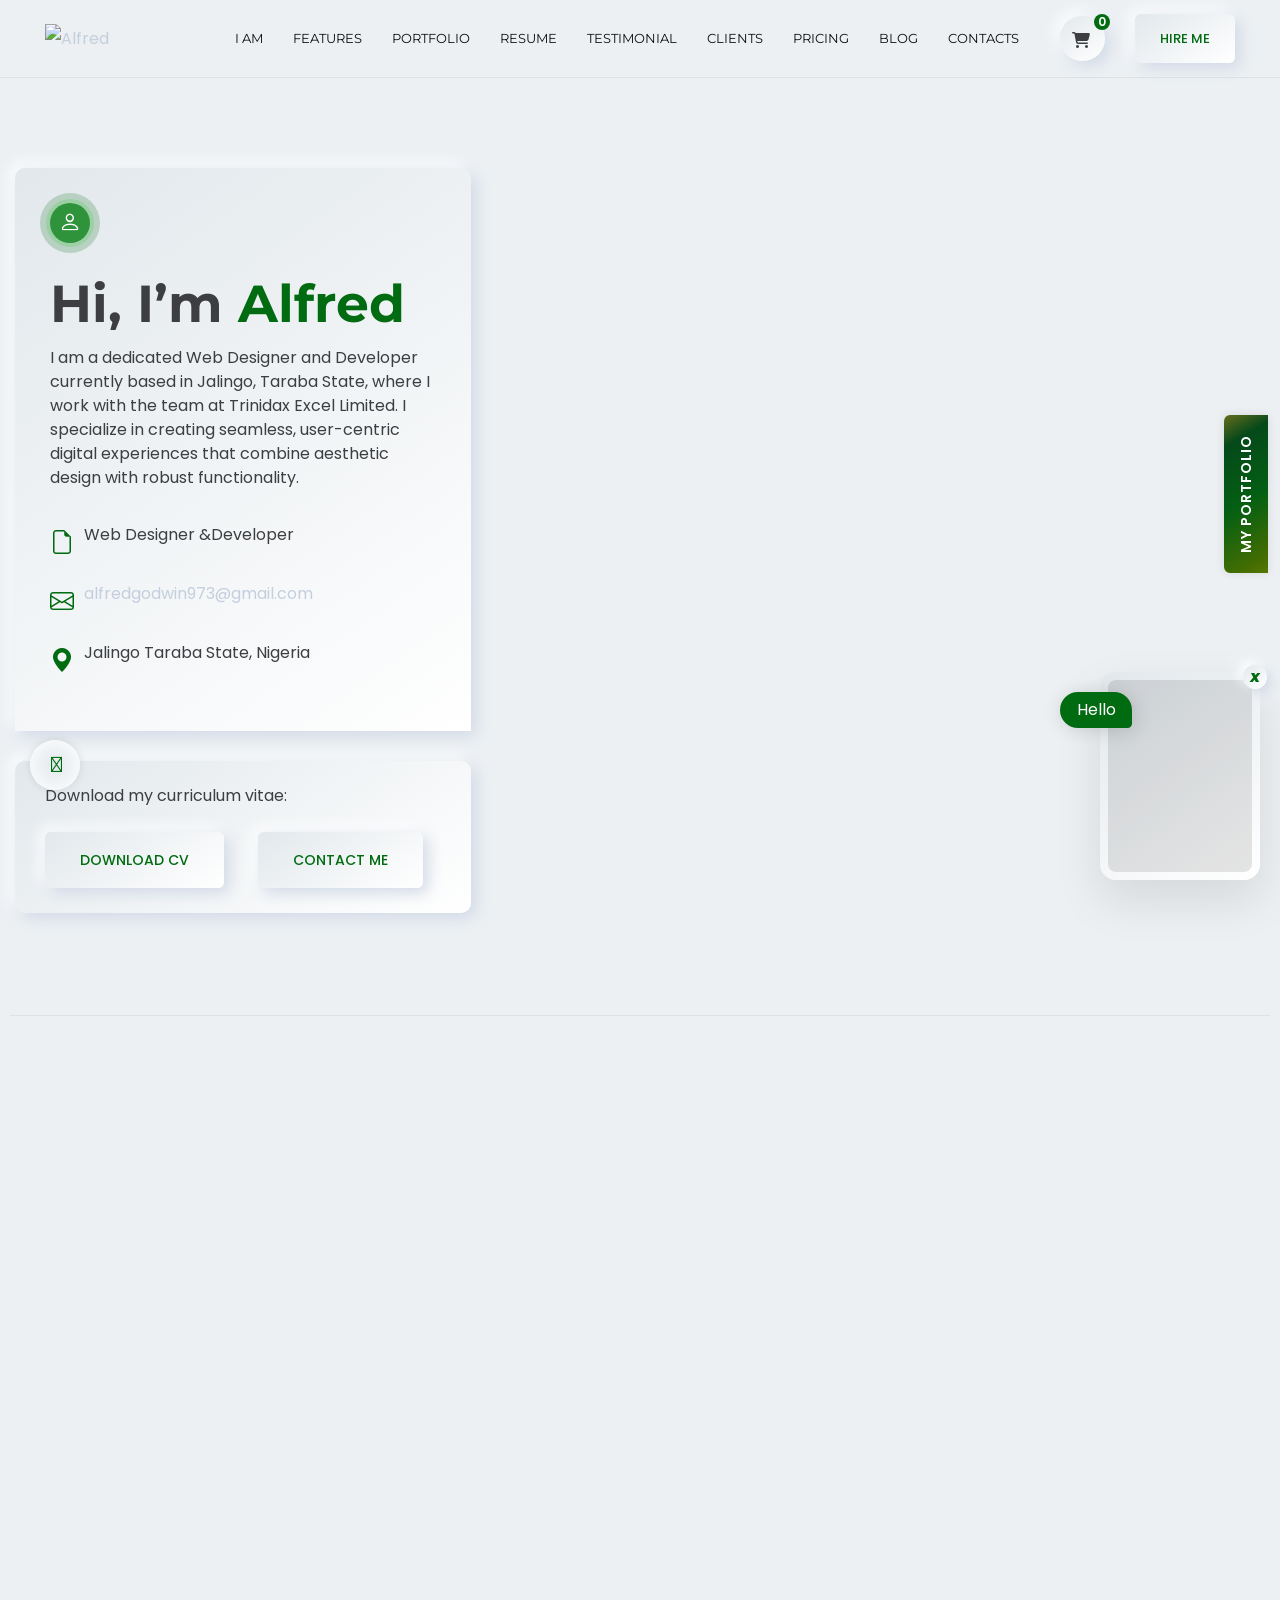
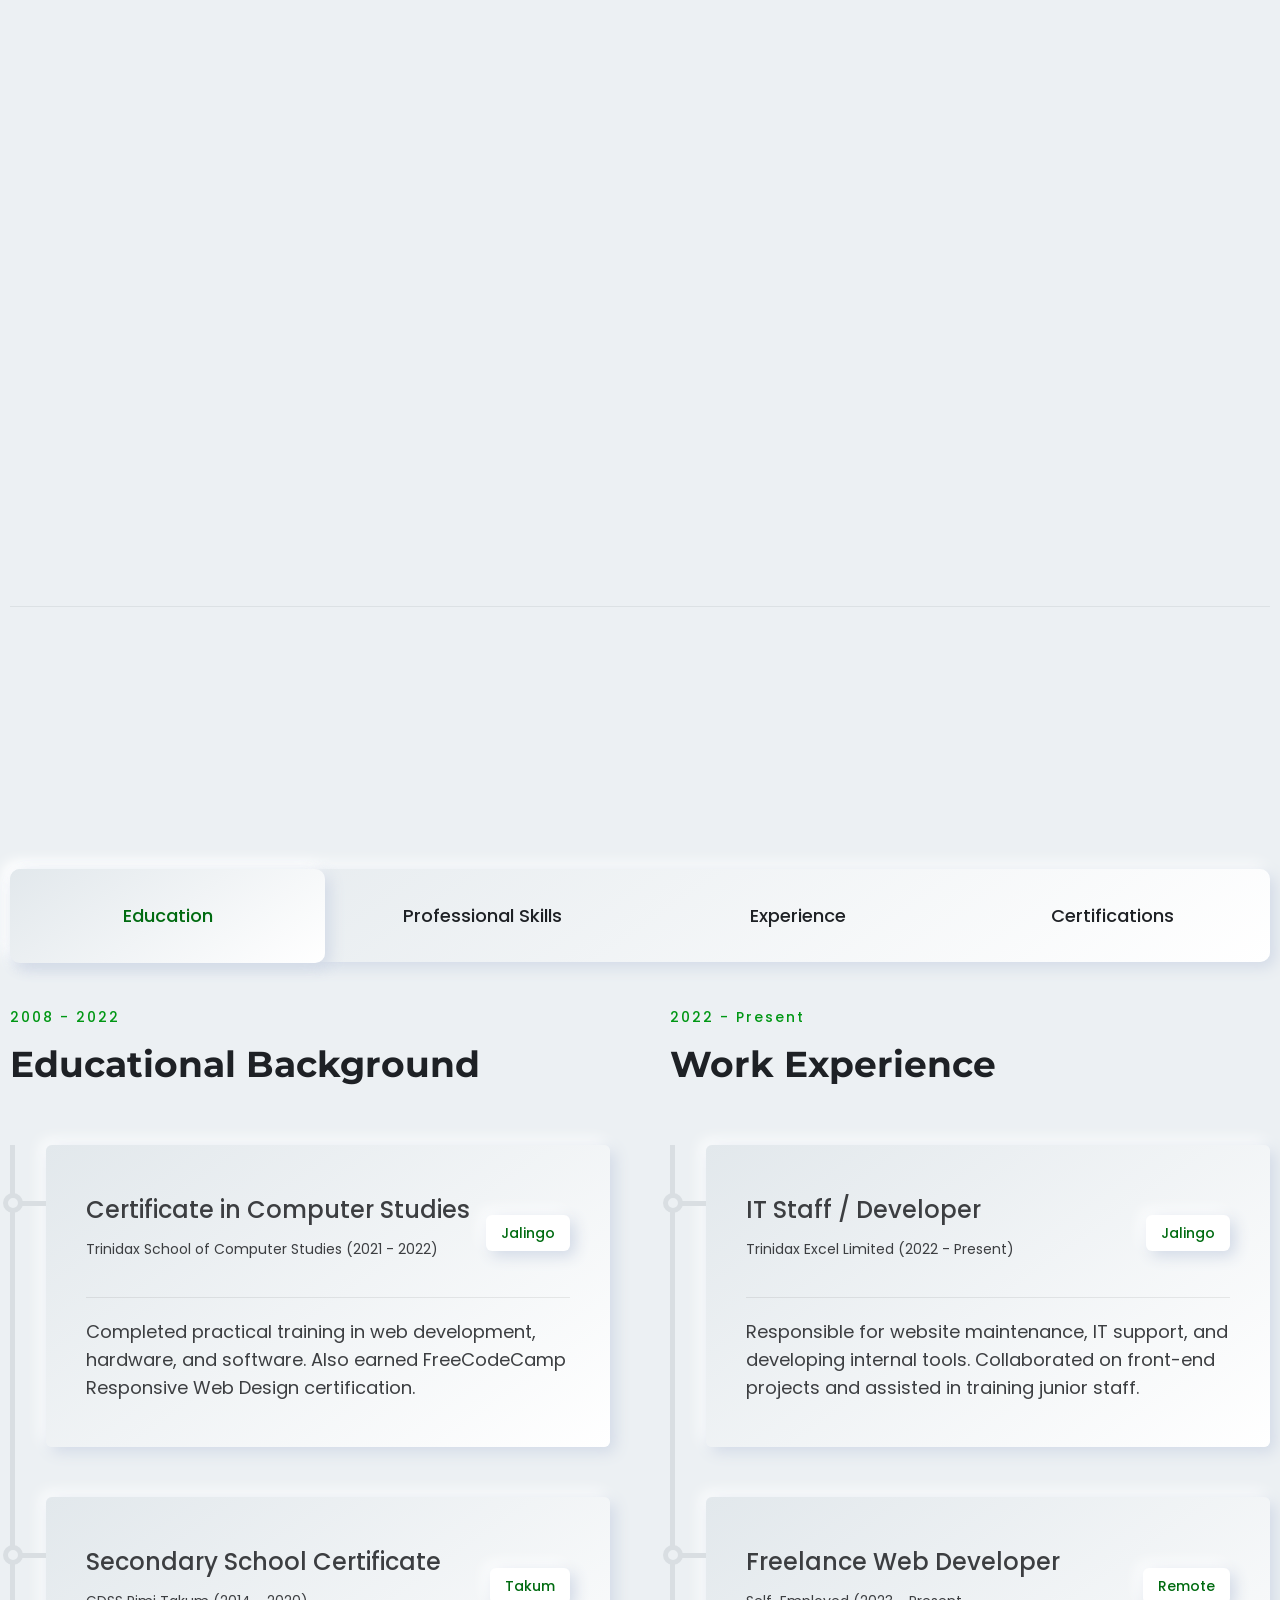
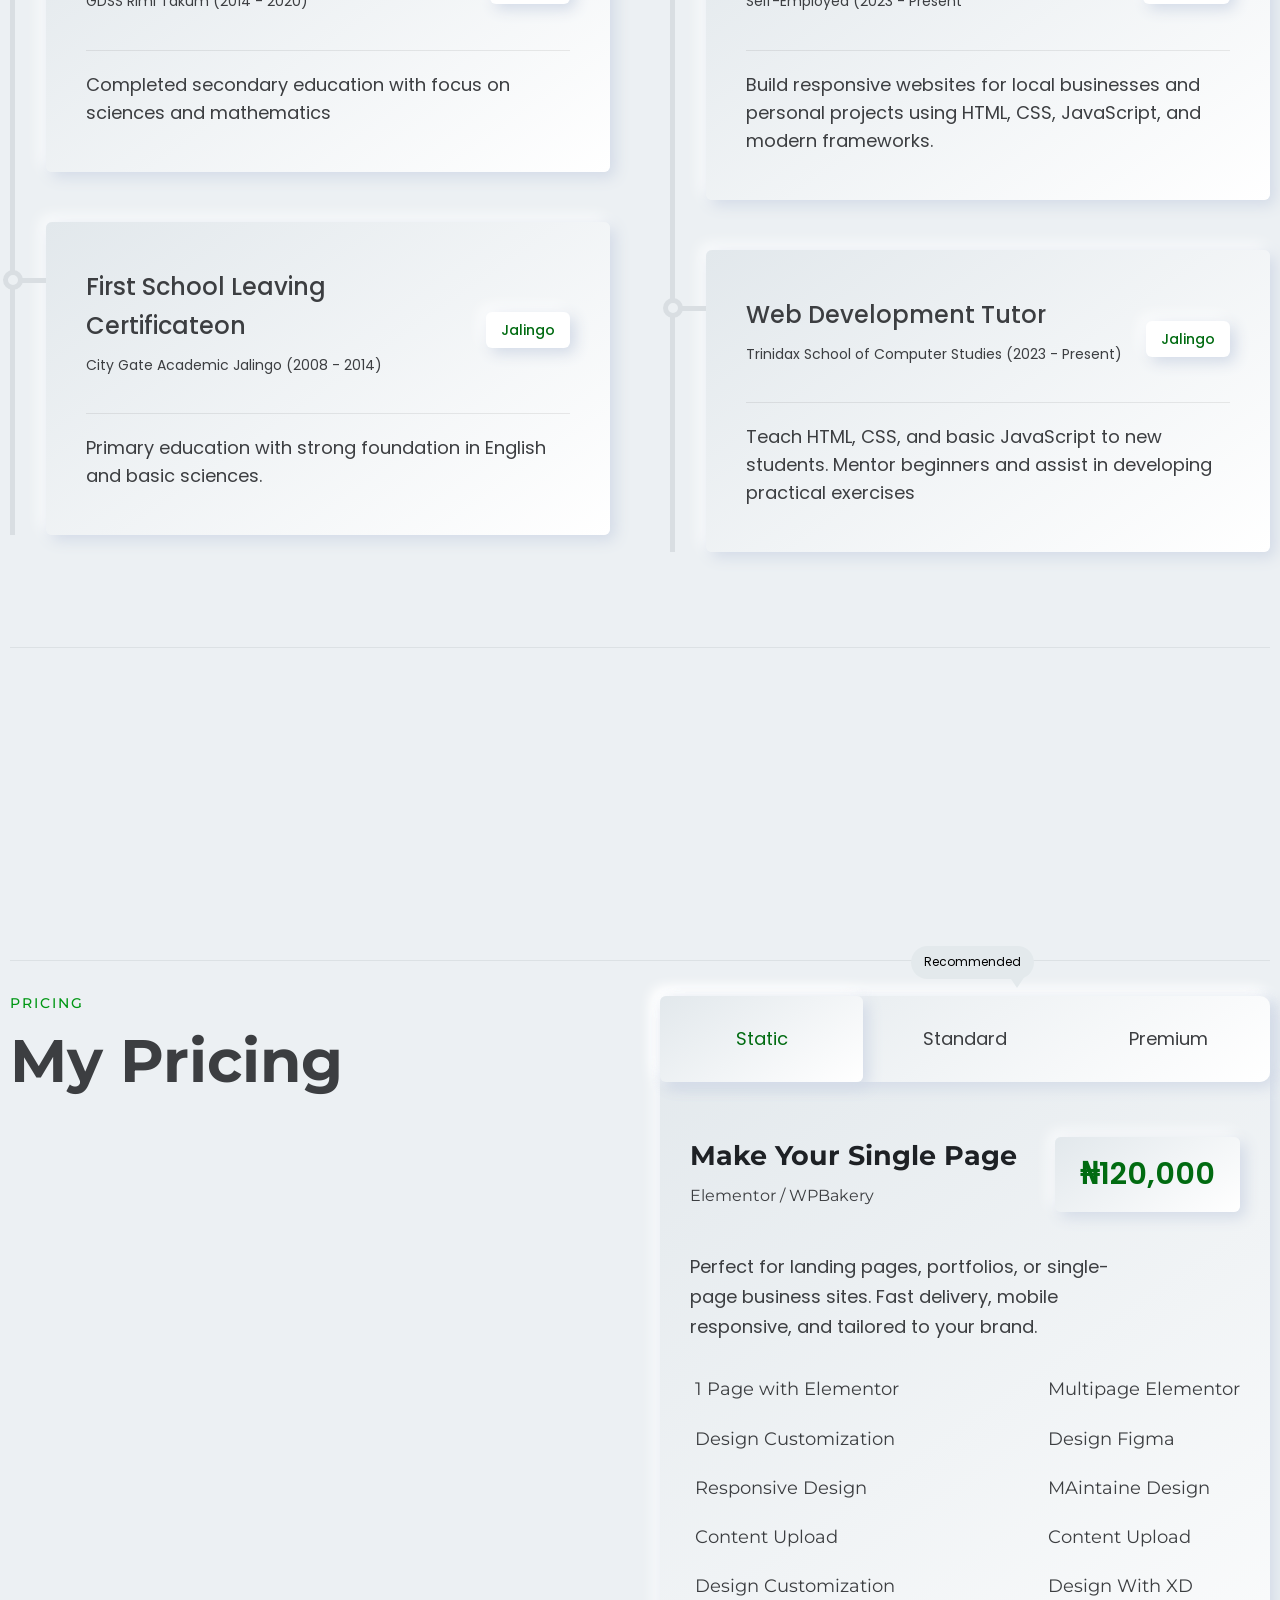
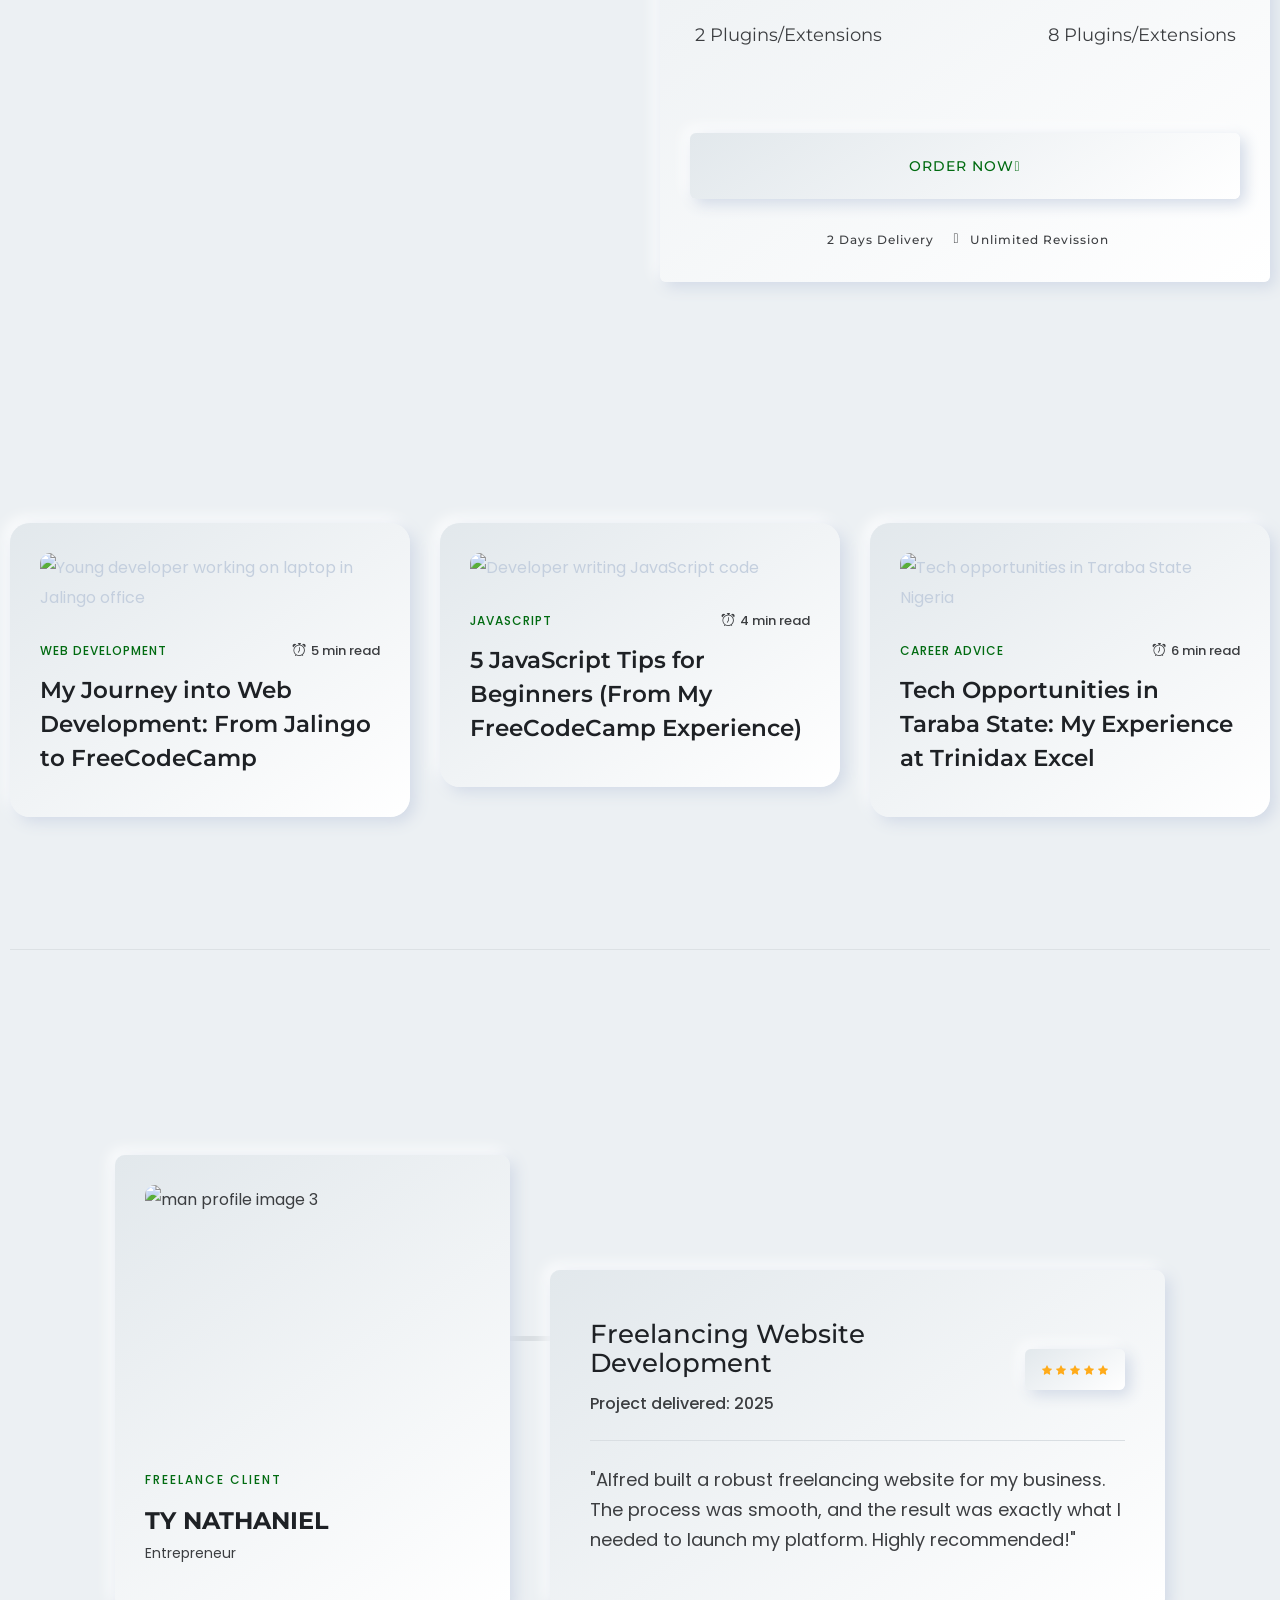
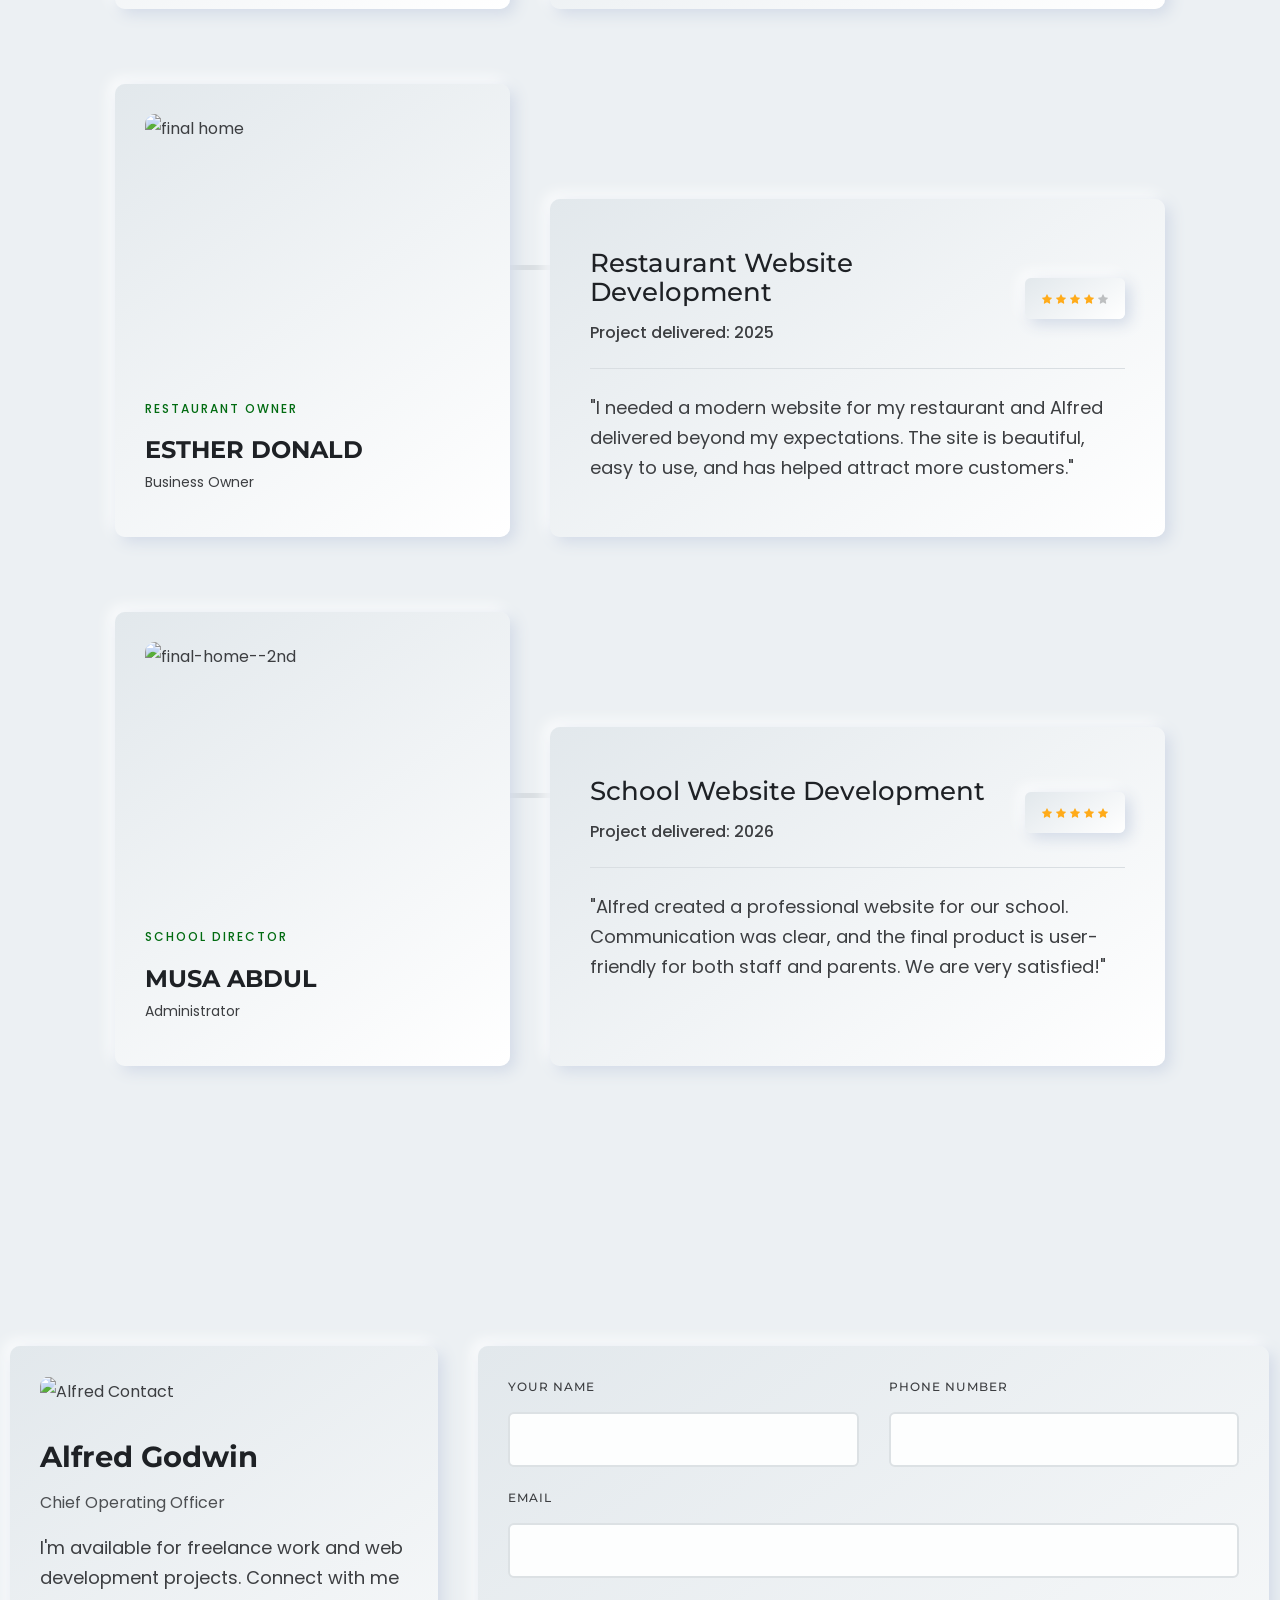
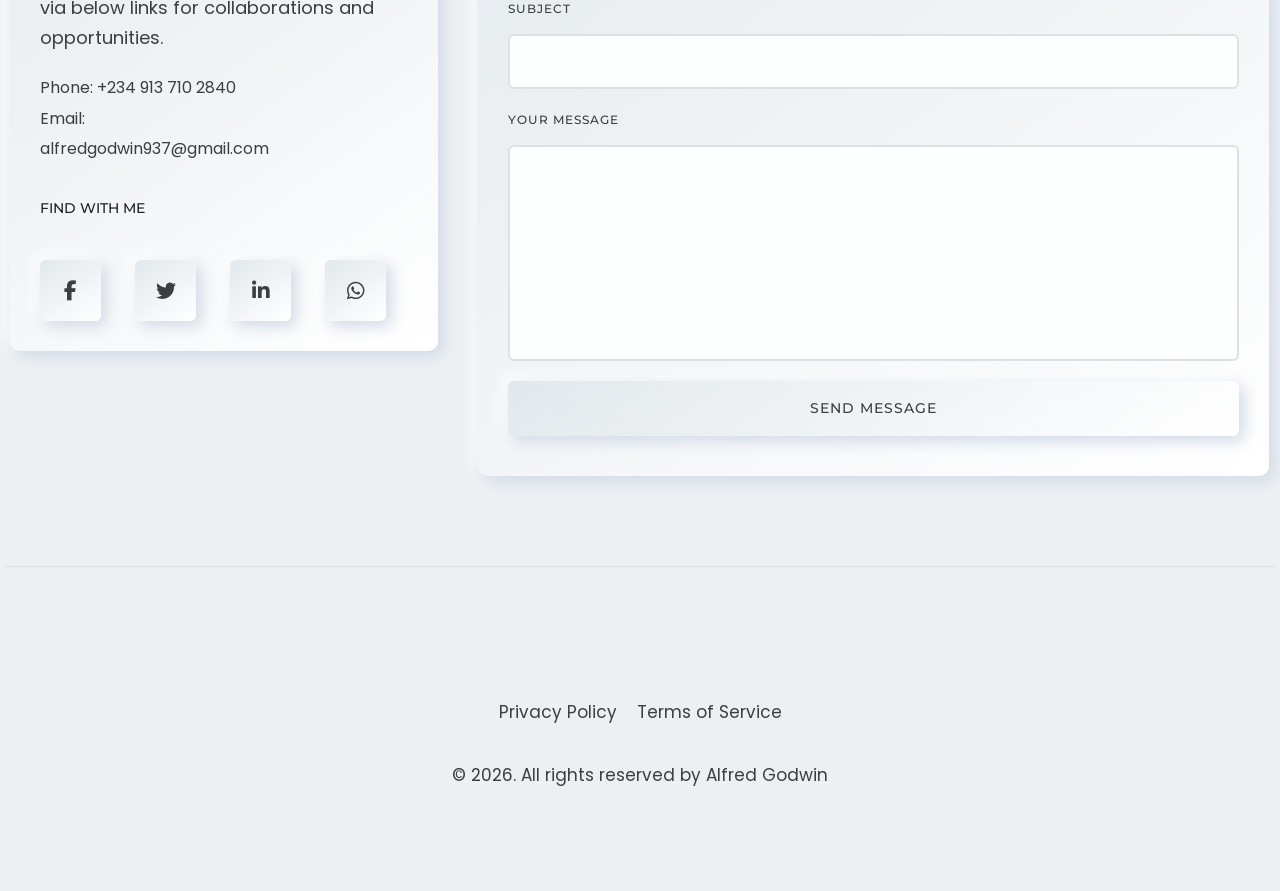
==== commit f9103977: "Add files via upload" ====
--- a/index.html
+++ b/index.html
@@ -1,6 +1,85 @@
 <!DOCTYPE html>
 <html lang="en-US">
     <head>
+                <style>
+                    .blinking-alfred {
+                        animation: blink-color 1s infinite;
+                        font-weight: bold;
+                    }
+                    @keyframes blink-color {
+                        0% { color: green; }
+                        50% { color: red; }
+                        100% { color: green; }
+                    }
+                    .wave-signal {
+                        position: absolute;
+                        left: 50%;
+                        top: 50%;
+                        transform: translate(-50%, -50%);
+                        width: 48px;
+                        height: 48px;
+                        border-radius: 50%;
+                        background: rgba(0, 200, 0, 0.15);
+                        z-index: 0;
+                        animation: wave-pulse 1.5s infinite cubic-bezier(0.4,0,0.2,1);
+                    }
+                    .user {
+                        position: relative;
+                        display: inline-block;
+                    }
+                    .user i {
+                        position: relative;
+                        z-index: 1;
+                    }
+                    @keyframes wave-pulse {
+                        0% {
+                            transform: translate(-50%, -50%) scale(0.8);
+                            opacity: 0.7;
+                        }
+                        70% {
+                            transform: translate(-50%, -50%) scale(1.3);
+                            opacity: 0.2;
+                        }
+                        100% {
+                            transform: translate(-50%, -50%) scale(1.5);
+                            opacity: 0;
+                        }
+                    }
+                </style>
+                        <!-- Structured Data for SEO and Sitelinks -->
+                        <script type="application/ld+json">
+                        {
+                            "@context": "https://schema.org",
+                            "@type": "Organization",
+                            "name": "Alfred Godwin",
+                            "url": "https://alfred-godwin-port-hub.alfredgodwin937.workers.dev/",
+                            "logo": "https://res.cloudinary.com/dmrhe3chc/image/upload/v1774103100/Alfred-thecoder-2_njsayv.png",
+                            "sameAs": [
+                                "https://www.facebook.com/profile.php?id=61579486097220",
+                                "https://x.com/shmorpi_crown",
+                                "https://www.linkedin.com/in/alfred-godwin-328bb5383/"
+                            ],
+                            "contactPoint": {
+                                "@type": "ContactPoint",
+                                "telephone": "+2349137102840",
+                                "contactType": "customer service",
+                                "email": "alfredgodwin937@gmail.com"
+                            }
+                        }
+                        </script>
+                        <script type="application/ld+json">
+                        {
+                            "@context": "https://schema.org",
+                            "@type": "WebSite",
+                            "url": "https://alfred-godwin-port-hub.alfredgodwin937.workers.dev/",
+                            "name": "Alfred Godwin Portfolio",
+                            "potentialAction": {
+                                "@type": "SearchAction",
+                                "target": "https://alfred-godwin-port-hub.alfredgodwin937.workers.dev/?s={search_term_string}",
+                                "query-input": "required name=search_term_string"
+                            }
+                        }
+                        </script>
         <script data-no-optimize="1">
             var litespeed_docref = sessionStorage.getItem("litespeed_docref");
             litespeed_docref && (Object.defineProperty(document, "referrer", {
@@ -11,12 +90,32 @@
             sessionStorage.removeItem("litespeed_docref"));
         </script>
         <meta charset="UTF-8">
-        <meta name="viewport" content="width=device-width, initial-scale=1">
-        <link rel="profile" href="https://gmpg.org/xfn/11">
-        <title>Alfred Godwin | Web Developer & UI/UX Designer</title>
-        <meta name="description" content="Alfred Godwin is a professional web developer and UI/UX designer building modern, fast, and scalable websites and applications.">
-        <meta name="keywords" content="Web Developer, UI/UX Designer, Frontend Developer, Nigeria Developer, Trinidax, Website Designer">
+        <meta name="viewport" content="width=device-width, initial-scale=1.0">
+        <meta http-equiv="X-UA-Compatible" content="IE=edge">
+        <title>Alfred Godwin - Portfolio | Web Developer & UI/UX Designer | Nigeria</title>
+        <meta name="description" content="Professional web developer and UI/UX designer in Nigeria. I build modern, fast, and scalable websites and applications for businesses and individuals. Portfolio, services, testimonials, and contact.">
+        <meta name="keywords" content="Web Developer, UI/UX Designer, Frontend Developer, Nigeria Developer, Website Designer, Alfred Godwin, Portfolio, Freelance Developer, Responsive Design, Jalingo, Taraba, HTML, CSS, JavaScript, WordPress, PHP, SEO, Branding, Digital Solutions, Mobile Friendly">
         <meta name="author" content="Alfred Godwin">
+        <meta name="robots" content="index, follow">
+        <meta name="language" content="English">
+        <meta name="format-detection" content="telephone=no,email=no,address=no">
+        <!-- Open Graph / Facebook -->
+        <meta property="og:type" content="website">
+        <meta property="og:title" content="Alfred Godwin - Portfolio | Web Developer & UI/UX Designer | Nigeria">
+        <meta property="og:description" content="Professional web developer and UI/UX designer in Nigeria. I build modern, fast, and scalable websites and applications for businesses and individuals.">
+        <meta property="og:image" content="https://res.cloudinary.com/dmrhe3chc/image/upload/v1774103100/Alfred-thecoder-2_njsayv.png">
+        <meta property="og:url" content="https://alfred-godwin-port-hub.alfredgodwin937.workers.dev/">
+        <meta property="og:site_name" content="Alfred Godwin Portfolio">
+        <!-- Twitter Card -->
+        <meta name="twitter:card" content="summary_large_image">
+        <meta name="twitter:title" content="Alfred Godwin - Portfolio | Web Developer & UI/UX Designer | Nigeria">
+        <meta name="twitter:description" content="Professional web developer and UI/UX designer in Nigeria. I build modern, fast, and scalable websites and applications for businesses and individuals.">
+        <meta name="twitter:image" content="https://res.cloudinary.com/dmrhe3chc/image/upload/v1774103100/Alfred-thecoder-2_njsayv.png">
+        <meta name="twitter:site" content="@shmorpi_crown">
+        <meta name="twitter:creator" content="@shmorpi_crown">
+        <!-- Canonical URL -->
+        <link rel="canonical" href="https://alfred-godwin-port-hub.alfredgodwin937.workers.dev/">
+        <!-- Favicons and theme color remain below -->
         
         <!-- ============================================
              FAVICON SECTION - UPLOAD YOUR FAVICON HERE
@@ -40,20 +139,60 @@
         <link rel="stylesheet" href="https://cdnjs.cloudflare.com/ajax/libs/font-awesome/6.5.1/css/all.min.css">
         <link rel="stylesheet" href="https://cdnjs.cloudflare.com/ajax/libs/font-awesome/5.15.4/css/all.min.css">
         <link rel="stylesheet" href="https://cdnjs.cloudflare.com/ajax/libs/font-awesome/4.7.0/css/font-awesome.min.css">
-        <!-- 🔥 OPEN GRAPH (FACEBOOK, LINKEDIN) -->
-        <meta property="og:title" content="Alfred Godwin | Web Developer">
-        <meta property="og:description" content="I build modern, responsive, and scalable websites and applications.">
+        <!-- ========================================== -->
+        <!-- OPEN GRAPH META TAGS (Facebook, LinkedIn, Pinterest) -->
+        <!-- ========================================== -->
+        <meta property="og:title" content="Alfred Godwin | Professional Web Developer & UI/UX Designer">
+        <meta property="og:description" content="Building modern, responsive, and scalable web applications. Specializing in frontend development, UI/UX design, and digital innovation.">
         <meta property="og:image" content="https://res.cloudinary.com/dmrhe3chc/image/upload/v1774024536/circle-header-logo_tuafwz.png">
-        <meta property="og:url" content="https://github.com/lovtok/Alfred-Godwin-Port-Hub.git">
+        <meta property="og:image:width" content="1200">
+        <meta property="og:image:height" content="630">
+        <meta property="og:image:type" content="image/png">
+        <meta property="og:image:alt" content="Alfred Godwin - Web Developer Logo">
+        <meta property="og:url" content="https://alfred-godwin-port-hub.alfredgodwin937.workers.dev/">
         <meta property="og:type" content="website">
-        <!-- 🔥 CANONICAL URL (SEO IMPORTANT) -->
-        <link rel="canonical" href="https://github.com/lovtok/Alfred-Godwin-Port-Hub.git">
-        <!--BOOTSTRAP & ICONSCOUT ICON DIS-->
+        <meta property="og:site_name" content="Alfred Godwin Portfolio">
+        <meta property="og:locale" content="en_US">
+        <meta property="og:locale:alternate" content="en_GB">
+        
+        <!-- LinkedIn Meta Tags -->
+        <meta property="linkedin:title" content="Alfred Godwin | Web Developer & UI/UX Designer">
+        <meta property="linkedin:description" content="Professional web developer and UI/UX designer. Building modern web applications with cutting-edge technologies.">
+        
+        <!-- Pinterest Meta Tags -->
+        <meta property="pinterest:title" content="Alfred Godwin - Web Developer & UI/UX Designer">
+        <meta property="pinterest:media" content="https://res.cloudinary.com/dmrhe3chc/image/upload/v1774024536/circle-header-logo_tuafwz.png">
+        <meta property="pinterest:description" content="Building modern, responsive, and scalable web applications. Professional web developer and UI/UX designer from Nigeria.">
+        
+        <!-- ========================================== -->
+        <!-- TWITTER CARD META TAGS -->
+        <!-- ========================================== -->
+        <meta name="twitter:card" content="summary_large_image">
+        <meta name="twitter:site" content="@alfredgodwin">
+        <meta name="twitter:creator" content="@alfredgodwin">
+        <meta name="twitter:title" content="Alfred Godwin | Web Developer & UI/UX Designer">
+        <meta name="twitter:description" content="Modern web developer specializing in frontend development, UI/UX design, and responsive web applications.">
+        <meta name="twitter:image" content="https://res.cloudinary.com/dmrhe3chc/image/upload/v1774024536/circle-header-logo_tuafwz.png">
+        <meta name="twitter:image:alt" content="Alfred Godwin Portfolio">
+        <meta name="twitter:url" content="https://alfred-godwin-port-hub.alfredgodwin937.workers.dev/">
+        <meta name="twitter:domain" content="alfred-godwin-port-hub.alfredgodwin937.workers.dev">
+        
+        <!-- Additional Social Media Optimization -->
+        <meta name="revisit-after" content="7 days">
+        <meta name="apple-mobile-web-app-capable" content="yes">
+        <meta name="apple-mobile-web-app-status-bar-style" content="black-translucent">
+        <meta name="format-detection" content="telephone=no">
+        <meta name="format-detection" content="email=no">
+        
+        <!-- Canonical URL -->
+        <link rel="canonical" href="https://alfred-godwin-port-hub.alfredgodwin937.workers.dev/">
+        <link rel="alternate" hreflang="en-US" href="https://alfred-godwin-port-hub.alfredgodwin937.workers.dev/">
+        <link rel="alternate" hreflang="en" href="https://alfred-godwin-port-hub.alfredgodwin937.workers.dev/">
+        <!--BOOTSTRAP & ICONSCOUT ICON LIBRARIES-->
         <link rel="stylesheet" href="https://unicons.iconscout.com/release/v4.0.8/css/line.css">
         <link rel="stylesheet" href="https://unicons.iconscout.com/release/v4.0.8/css/solid.css">
         <link rel="stylesheet" href="https://cdn.jsdelivr.net/npm/bootstrap-icons@1.11.3/font/bootstrap-icons.min.css">
-        <link rel="stylesheet" href="https://cdnjs.cloudflare.com/ajax/libs/bootstrap-icons/1.11.3/font/bootstrap-icons.min.css">
-        <link rel='dns-prefetch' href='//fonts.googleapis.com'/>
+        
         <style id='wp-img-auto-sizes-contain-inline-css' type='text/css'>
             img:is([sizes=auto i],[sizes^="auto," i]) {
                 contain-intrinsic-size: 3000px 1500px
@@ -1275,7 +1414,23 @@
                                     </li>
                                 </ul>
                             </div>
-                        </div>
+                                                </div>
+                                                <script>
+                                                // Ensure mobile menu opens on hamburger click
+                                                document.addEventListener('DOMContentLoaded', function() {
+                                                    var menuBtn = document.getElementById('menuBtn');
+                                                    if (menuBtn) {
+                                                        menuBtn.addEventListener('click', function(e) {
+                                                            e.preventDefault();
+                                                            var popupMenu = document.querySelector('.popup-mobile-menu');
+                                                            if (popupMenu) {
+                                                                popupMenu.classList.add('menu-open');
+                                                                document.documentElement.style.overflow = 'hidden';
+                                                            }
+                                                        });
+                                                    }
+                                                });
+                                                </script>
                     </div>
                     <ul class="popuptab-area nav nav-tabs" id="popuptab" role="tablist">
                         <li class="nav-item">
@@ -2166,102 +2321,57 @@
             </div>
         </div>
         <div id="main-wrapper" class="main-wrapper">
-            <header class="rn-header header-style-1 haeder-default black-logo-version header-right-align       header--sticky">
-                <div id="rainbow-sticky-placeholder"></div>
-                <div class="header-wrapper rn-popup-mobile-menu m--0">
-                    <div class="row align-items-center">
-                        <div class="col-lg-2 col-6">
-                            <div class="header-left">
-                                <div class="logo">
-                                    <a href="#" title="Alfred" rel="home">
-                                        <img class="dark-logo" src="https://res.cloudinary.com/dmrhe3chc/image/upload/v1774017737/mainlogo-header-dark_hueslq.png" alt="Alfred">
-                                        <img class="light-logo" src="https://res.cloudinary.com/dmrhe3chc/image/upload/v1774018715/main-logo-hearder-light_khepup.png" alt="Alfred">
-                                    </a>
-                                </div>
+    <header class="rn-header header-style-1 haeder-default black-logo-version header-right-align header--sticky">
+        <div id="rainbow-sticky-placeholder"></div>
+        <div class="header-wrapper rn-popup-mobile-menu m--0">
+            <div class="row align-items-center">
+                <!-- Start Header Left -->
+                <div class="col-lg-2 col-6">
+                    <div class="header-left">
+                        <div class="logo">
+                            <a href="#" title="Alfred" rel="home">
+                                <img class="dark-logo" src="https://res.cloudinary.com/dmrhe3chc/image/upload/v1774017737/mainlogo-header-dark_hueslq.png" alt="Alfred">
+                                <img class="light-logo" src="https://res.cloudinary.com/dmrhe3chc/image/upload/v1774018715/main-logo-hearder-light_khepup.png" alt="Alfred">
+                            </a>
+                        </div>
+                    </div>
+                </div>
+                <div class="col-lg-10 col-6">
+                    <div class="header-center">
+                        <nav id="onepagenav" class="mainmenu-nav navbar-example2 d-none d-xl-block">
+                            <ul id="menu-home" class="primary-menu nav nav-pills onepagenav">
+                                <li class="menu-item"><a href="#iam">I Am</a></li>
+                                <li class="menu-item"><a href="#features">Features</a></li>
+                                <li class="menu-item"><a href="#portfolio">Portfolio</a></li>
+                                <li class="menu-item"><a href="#resume">Resume</a></li>
+                                <li class="menu-item"><a href="#testimonial">Testimonial</a></li>
+                                <li class="menu-item"><a href="#clients">Clients</a></li>
+                                <li class="menu-item"><a href="#pricing">Pricing</a></li>
+                                <li class="menu-item"><a href="#blog">Blog</a></li>
+                                <li class="menu-item"><a href="#contacts">Contacts</a></li>
+                            </ul>
+                        </nav>
+                        <div class="header-right">
+                            <div class="rbt-mini-cart-wrap">
+                                                                                            <a href="#" id="miniCartBtn"><span class="mini-cart"><i class="fa-solid fa-cart-shopping"></i><span class="rbt-cart-count">0</span></span></a>
+                                                                                            <div id="miniCartPopup" style="display:none;position:absolute;top:40px;right:0;z-index:1000;background:#fff;border:1px solid #eee;padding:12px 18px;border-radius:8px;box-shadow:0 2px 8px rgba(0,0,0,0.08);color:#222;font-size:15px;min-width:220px;">
+                                                                                                Sorry, this section is not available now.
+                                                                                            </div>
                             </div>
-                        </div>
-                        <div class="col-lg-10 col-6">
-                            <div class="header-center">
-                                <nav id="onepagenav" class="mainmenu-nav navbar-example2 d-none d-xl-block">
-                                    <ul id="menu-developer" class="primary-menu nav nav-pills onepagenav">
-                                        <li id="menu-item-1336" class="menu-item menu-item-type-custom menu-item-object-custom menu-item-1336">
-                                            <a href="#iam">I Am</a>
-                                            <audio class="rbt-nav-menu-button-audio" preload="auto">
-                                                <source src="https://rainbowit.net/themes/inbio/wp-content/themes/inbio/template-parts/audio/link-hover-and-click.wav" type="audio/mpeg">
-                                                <source src="https://rainbowit.net/themes/inbio/wp-content/themes/inbio/template-parts/audio/link-hover-and-click.wav" type="audio/ogg">
-                                            </audio>
-                                        </li>
-                                        <li id="menu-item-1337" class="menu-item menu-item-type-custom menu-item-object-custom menu-item-1337">
-                                            <a href="#experience">My Experience</a>
-                                            <audio class="rbt-nav-menu-button-audio" preload="auto">
-                                                <source src="https://rainbowit.net/themes/inbio/wp-content/themes/inbio/template-parts/audio/link-hover-and-click.wav" type="audio/mpeg">
-                                                <source src="https://rainbowit.net/themes/inbio/wp-content/themes/inbio/template-parts/audio/link-hover-and-click.wav" type="audio/ogg">
-                                            </audio>
-                                        </li>
-                                        <li id="menu-item-1341" class="menu-item menu-item-type-custom menu-item-object-custom menu-item-1341">
-                                            <a href="#education">Education</a>
-                                            <audio class="rbt-nav-menu-button-audio" preload="auto">
-                                                <source src="https://rainbowit.net/themes/inbio/wp-content/themes/inbio/template-parts/audio/link-hover-and-click.wav" type="audio/mpeg">
-                                                <source src="https://rainbowit.net/themes/inbio/wp-content/themes/inbio/template-parts/audio/link-hover-and-click.wav" type="audio/ogg">
-                                            </audio>
-                                        </li>
-                                        <li id="menu-item-1339" class="menu-item menu-item-type-custom menu-item-object-custom menu-item-1339">
-                                            <a href="#resume">Resume</a>
-                                            <audio class="rbt-nav-menu-button-audio" preload="auto">
-                                                <source src="https://rainbowit.net/themes/inbio/wp-content/themes/inbio/template-parts/audio/link-hover-and-click.wav" type="audio/mpeg">
-                                                <source src="https://rainbowit.net/themes/inbio/wp-content/themes/inbio/template-parts/audio/link-hover-and-click.wav" type="audio/ogg">
-                                            </audio>
-                                        </li>
-                                        <li id="menu-item-1338" class="menu-item menu-item-type-custom menu-item-object-custom menu-item-1338">
-                                            <a href="#portfolio">Portfolio</a>
-                                            <audio class="rbt-nav-menu-button-audio" preload="auto">
-                                                <source src="https://rainbowit.net/themes/inbio/wp-content/themes/inbio/template-parts/audio/link-hover-and-click.wav" type="audio/mpeg">
-                                                <source src="https://rainbowit.net/themes/inbio/wp-content/themes/inbio/template-parts/audio/link-hover-and-click.wav" type="audio/ogg">
-                                            </audio>
-                                        </li>
-                                        <li id="menu-item-1342" class="menu-item menu-item-type-custom menu-item-object-custom menu-item-1342">
-                                            <a href="#blog">Blog</a>
-                                            <audio class="rbt-nav-menu-button-audio" preload="auto">
-                                                <source src="https://rainbowit.net/themes/inbio/wp-content/themes/inbio/template-parts/audio/link-hover-and-click.wav" type="audio/mpeg">
-                                                <source src="https://rainbowit.net/themes/inbio/wp-content/themes/inbio/template-parts/audio/link-hover-and-click.wav" type="audio/ogg">
-                                            </audio>
-                                        </li>
-                                        <li id="menu-item-1343" class="menu-item menu-item-type-custom menu-item-object-custom menu-item-1343">
-                                            <a href="#contacts">Contacts</a>
-                                            <audio class="rbt-nav-menu-button-audio" preload="auto">
-                                                <source src="https://rainbowit.net/themes/inbio/wp-content/themes/inbio/template-parts/audio/link-hover-and-click.wav" type="audio/mpeg">
-                                                <source src="https://rainbowit.net/themes/inbio/wp-content/themes/inbio/template-parts/audio/link-hover-and-click.wav" type="audio/ogg">
-                                            </audio>
-                                        </li>
-                                    </ul>
-                                </nav>
-                                <div class="header-right">
-                                    <div class="rbt-mini-cart-wrap">
-                                        <a>
-                                            <span class="mini-cart">
-                                                <i class="fa-solid fa-cart-shopping"></i>
-                                                <span class="rbt-cart-count">0</span>
-                                            </span>
-                                        </a>
-                                    </div>
-                                    <a class="rn-btn" target="_blank" href="https://api.whatsapp.com/send/?phone=2349137102840&text=Hi%20Alfred%2C%20I%20saw%20your%20profile%20and%20would%20like%20to%20discuss%20a%20potential%20project.%20Are%20you%20available%20for%20hire%3F">
-                                        <span>HIRE ME </span>
-                                    </a>
-                                    <div class="hamberger-menu d-block d-xl-none">
-                                        <i id="menuBtn" class="feather-menu humberger-menu"></i>
-                                        <i class="fa-solid fa-bars"></i>
-                                    </div>
-                                    <div class="close-menu d-block">
-                                        <span class="closeTrigger">
-                                            <i data-feather="x"></i>
-                                        </span>
-                                    </div>
-                                </div>
+                            <a class="rn-btn" target="_blank" href="https://api.whatsapp.com/send/?phone=2349137102840&text=Hi%20Alfred%2C%20I%20saw%20your%20profile%20and%20would%20like%20to%20discuss%20a%20potential%20project.%20Are%20you%20available%20for%20hire%3F"><span>HIRE ME</span></a>
+                            <div class="hamberger-menu d-block d-xl-none">
+                                <i id="menuBtn" class="bi bi-list"></i>
+                            </div>
+                            <div class="close-menu d-block">
+                                <span class="closeTrigger"><i data-feather="x"></i></span>
                             </div>
                         </div>
                     </div>
                 </div>
-            </header>
+                <!-- End Header Center -->
+            </div>
+        </div>
+    </header>
             <div class="popup-mobile-menu is-mobile-onepage">
                 <div class="inner">
                     <div class="menu-top">
@@ -2287,15 +2397,8 @@
                                         <source src="https://rainbowit.net/themes/inbio/wp-content/themes/inbio/template-parts/audio/link-hover-and-click.wav" type="audio/ogg">
                                     </audio>
                                 </li>
-                                <li class="menu-item menu-item-type-custom menu-item-object-custom menu-item-1337">
-                                    <a href="#experience">My Experience</a>
-                                    <audio class="rbt-nav-menu-button-audio" preload="auto">
-                                        <source src="https://rainbowit.net/themes/inbio/wp-content/themes/inbio/template-parts/audio/link-hover-and-click.wav" type="audio/mpeg">
-                                        <source src="https://rainbowit.net/themes/inbio/wp-content/themes/inbio/template-parts/audio/link-hover-and-click.wav" type="audio/ogg">
-                                    </audio>
-                                </li>
                                 <li class="menu-item menu-item-type-custom menu-item-object-custom menu-item-1341">
-                                    <a href="#education">Education</a>
+                                    <a href="#features">Features</a>
                                     <audio class="rbt-nav-menu-button-audio" preload="auto">
                                         <source src="https://rainbowit.net/themes/inbio/wp-content/themes/inbio/template-parts/audio/link-hover-and-click.wav" type="audio/mpeg">
                                         <source src="https://rainbowit.net/themes/inbio/wp-content/themes/inbio/template-parts/audio/link-hover-and-click.wav" type="audio/ogg">
@@ -2322,6 +2425,13 @@
                                         <source src="https://rainbowit.net/themes/inbio/wp-content/themes/inbio/template-parts/audio/link-hover-and-click.wav" type="audio/ogg">
                                     </audio>
                                 </li>
+                                <li class="menu-item menu-item-type-custom menu-item-object-custom menu-item-3695">
+                                    <a href="#testimonial">Testimonial</a>
+                                    <audio class="rbt-nav-menu-button-audio" preload="auto">
+                                        <source src="https://rainbowit.net/themes/inbio/wp-content/themes/inbio/template-parts/audio/link-hover-and-click.wav" type="audio/mpeg">
+                                        <source src="https://rainbowit.net/themes/inbio/wp-content/themes/inbio/template-parts/audio/link-hover-and-click.wav" type="audio/ogg">
+                                    </audio>
+                                </li>
                                 <li class="menu-item menu-item-type-custom menu-item-object-custom menu-item-1343">
                                     <a href="#contacts">Contacts</a>
                                     <audio class="rbt-nav-menu-button-audio" preload="auto">
@@ -2336,17 +2446,17 @@
                                 <span class="title">find with me</span>
                                 <ul class="social-share d-flex liststyle">
                                     <li class="single-item">
-                                        <a target="_blank" href="#" title="Facebook">
+                                        <a target="_blank" href="https://www.facebook.com/profile.php?id=61579486097220" title="Facebook">
                                             <i class="fa-brands fa-facebook-f"></i>
                                         </a>
                                     </li>
                                     <li class="single-item">
-                                        <a target="_blank" href="#" title="Twitter">
+                                        <a target="_blank" href="https://x.com/shmorpi_crown" title="Twitter">
                                             <i class="fa-brands fa-twitter"></i>
                                         </a>
                                     </li>
                                     <li class="single-item">
-                                        <a target="_blank" href="#" title="Linkedin">
+                                        <a target="_blank" href="https://www.linkedin.com/in/alfred-godwin-328bb5383/" title="Linkedin">
                                             <i class="fa-brands fa-linkedin-in"></i>
                                         </a>
                                     </li>
@@ -2370,10 +2480,11 @@
                                                         <div class="user-info-top">
                                                             <div class="user-info-header">
                                                                 <div class="user">
-                                                                    <i class="bi bi-person"></i>
+                                                                       <span class="wave-signal"></span>
+                                                                       <i class="bi bi-person"></i>
                                                                 </div>
                                                                 <h2 class="title">
-                                                                    Hi, I’m <span>Alfred</span>
+                                                                                                                                    Hi, I’m <span class="blinking-alfred">Alfred</span>
                                                                 </h2>
                                                                 <p class="disc">I am a dedicated Web Designer and Developer currently based in Jalingo, Taraba State, where I work with the team at Trinidax Excel Limited. I specialize in creating seamless, user-centric digital experiences that combine aesthetic design with robust functionality.</p>
                                                             </div>
@@ -2385,7 +2496,7 @@
                                                                 <div class="info">
                                                                     <i class="bi bi-envelope"></i>
                                                                     <span>
-                                                                        <a href="mailto:alfredgodwin973@gmail.com" class="__cf_email__" data-cfemail="0964606a61686c65496d6664686067276a6664">alfredgodwin973@gmail.com</a>
+                                                                        <a href="mailto:alfredgodwin973@gmail.com">alfredgodwin973@gmail.com</a>
                                                                     </span>
                                                                 </div>
                                                                 <div class="info">
@@ -2427,9 +2538,9 @@
                                     <div class="elementor-element elementor-element-187488f elementor-widget elementor-widget-rainbow-image-holder" data-id="187488f" data-element_type="widget" data-widget_type="rainbow-image-holder.default">
                                         <div class="elementor-widget-container">
                                             <div class="rn-about-area">
-                                                <div data-aos="fade-up" data-aos-duration="1000" data-aos-delay="100" data-aos-once="true" class="image-area">
+                                                <div data-aos="fade-up" data-aos-duration="1000" data-aos-delay="100" data-aos-once="true" class="image-area" style="display: block; width: 100%; max-width: 100%;">
                                                     <div class="thumbnail" style="max-height: 700px;">
-                                                        <img decoding="async" width="600" height="450" src="https://res.cloudinary.com/dmrhe3chc/image/upload/v1774100515/594485772_122132243768982869_5537403132623725317_n_gz5ii6.jpg" class="attachment-full size-full wp-image-518" alt="banner-02" style="width: 100%; height: auto; display: block;" srcset="https://res.cloudinary.com/dmrhe3chc/image/upload/v1774100515/594485772_122132243768982869_5537403132623725317_n_gz5ii6.jpg 800w, https://res.cloudinary.com/dmrhe3chc/image/upload/v1774100515/594485772_122132243768982869_5537403132623725317_n_gz5ii6-600x450.jpg 600w, https://res.cloudinary.com/dmrhe3chc/image/upload/v1774100515/594485772_122132243768982869_5537403132623725317_n_gz5ii6-300x225.jpg 300w, https://res.cloudinary.com/dmrhe3chc/image/upload/v1774100515/594485772_122132243768982869_5537403132623725317_n_gz5ii6-768x576.jpg 768w, https://res.cloudinary.com/dmrhe3chc/image/upload/v1774100515/594485772_122132243768982869_5537403132623725317_n_gz5ii6-335x252.jpg 335w" sizes="(max-width: 800px) 100vw, 800px"/>
+                                                        <img decoding="async" width="600" height="450" src="https://res.cloudinary.com/dmrhe3chc/image/upload/v1774100515/594485772_122132243768982869_5537403132623725317_n_gz5ii6.jpg" class="attachment-full size-full wp-image-518" alt="banner-02" style="width: 100%; height: auto; display: block;" srcset="https://res.cloudinary.com/dmrhe3chc/image/upload/v1774100515/594485772_122132243768982869_5537403132623725317_n_gz5ii6.jpg 800w, https://res.cloudinary.com/dmrhe3chc/image/upload/v1774100515/594485772_122132243768982869_5537403132623725317_n_gz5ii6.jpg 600w, https://res.cloudinary.com/dmrhe3chc/image/upload/v1774100515/594485772_122132243768982869_5537403132623725317_n_gz5ii6.jpg 300w, https://res.cloudinary.com/dmrhe3chc/image/upload/v1774100515/594485772_122132243768982869_5537403132623725317_n_gz5ii6.jpg 768w, https://res.cloudinary.com/dmrhe3chc/image/upload/v1774100515/594485772_122132243768982869_5537403132623725317_n_gz5ii6.jpg 335w" sizes="(max-width: 800px) 100vw, 800px"/>
                                                     </div>
                                                 </div>
                                             </div>
@@ -2454,152 +2565,111 @@
                             </div>
                         </div>
                     </section>
-                    <section class="elementor-section elementor-top-section elementor-element elementor-element-e2e486f elementor-section-boxed elementor-section-height-default elementor-section-height-default" data-id="e2e486f" data-element_type="section" id="experience">
+                    <section class="elementor-section elementor-top-section elementor-element elementor-element-e2e486f elementor-section-boxed elementor-section-height-default elementor-section-height-default" data-id="e2e486f" data-element_type="section" data-e-type="section" id="features">
                         <div class="elementor-container elementor-column-gap-default">
-                            <div class="elementor-column elementor-col-100 elementor-top-column elementor-element elementor-element-5265717" data-id="5265717" data-element_type="column">
+                            <div class="elementor-column elementor-col-100 elementor-top-column elementor-element elementor-element-5265717" data-id="5265717" data-element_type="column" data-e-type="column">
                                 <div class="elementor-widget-wrap elementor-element-populated">
-                                    <div class="elementor-element elementor-element-8fd604f rainbow-title-1 elementor-widget elementor-widget-rainbow-title" data-id="8fd604f" data-element_type="widget" data-widget_type="rainbow-title.default">
+                                    <div class="elementor-element elementor-element-8fd604f rainbow-title-1 elementor-widget elementor-widget-rainbow-title" data-id="8fd604f" data-element_type="widget" data-e-type="widget" data-widget_type="rainbow-title.default">
                                         <div class="elementor-widget-container">
-                                            <div class="section-title text-center " data-aos="fade-up" data-aos-duration="500" data-aos-delay="100" data-aos-once="true">
-                                                <span class="subtitle sub-title">Over 10 years of experience</span>
-                                                <h2 class="title sec-title">My Experience</h2>
-                                            </div>
-                                        </div>
-                                    </div>
-                                    <div class="elementor-element elementor-element-6b2ff8e elementor-widget elementor-widget-rainbow-experience-box" data-id="6b2ff8e" data-element_type="widget" data-widget_type="rainbow-experience-box.default">
+                                            <div class="section-title text-left "
+                                                data-aos="fade-up" data-aos-duration="500" data-aos-delay="100" data-aos-once="true">
+                                                <span class="subtitle sub-title">Features</span>
+                                                <h2 class="title sec-title">What I Do
+                                                </h2>
+                                            </div>
+                                        </div>
+                                    </div>
+                                    <div class="elementor-element elementor-element-579ef2d elementor-widget elementor-widget-rainbow-services-repeater" data-id="579ef2d" data-element_type="widget" data-e-type="widget" data-widget_type="rainbow-services-repeater.default">
                                         <div class="elementor-widget-container">
-                                            <div data-aos="fade-up" data-aos-duration="500" data-aos-delay="100" data-aos-once="true" class="experience-style-two">
-                                                <div class="experience-left">
-                                                    <div class="experience-image">
-                                                        <img decoding="async" width="640" height="427" src="https://rainbowit.net/themes/inbio/wp-content/uploads/2022/08/experience-image-01.jpg" class="attachment-full size-full wp-image-3524" alt="" srcset="https://rainbowit.net/themes/inbio/wp-content/uploads/2022/08/experience-image-01.jpg 640w, https://rainbowit.net/themes/inbio/wp-content/uploads/2022/08/experience-image-01-600x400.jpg 600w, https://rainbowit.net/themes/inbio/wp-content/uploads/2022/08/experience-image-01-300x200.jpg 300w" sizes="(max-width: 640px) 100vw, 640px"/>
+                                            <div class="row row--25 mt_md--10 mt_sm--10">
+                                                <div data-aos="fade-up" data-aos-duration="500" data-aos-delay="100" data-aos-once="true"
+                                                    class="mt--50 mt_md--30 mt_sm--30 col-lg-4 col-md-6 col-sm-6 col-12">
+                                                    <div class="rn-service  elementor-repeater-item-f0d8163">
+                                                        <div class="inner">
+                                                            <div class="icon icon-box">
+                                                                <i class="bi bi-briefcase-fill"></i>
+                                                            </div>
+                                                            <div class="content">
+                                                                <h4 class="title"> <a href="#">Business Stratagy</a></h4>
+                                                                <p class="description"> I throw myself down among the tall grass by the stream as Ilie close to the earth.</p>
+                                                                <a class="read-more-button" href="#"><i class="feather-arrow-right"></i></a>
+                                                            </div>
+                                                        </div>
                                                     </div>
-                                                    <div class="experience-center">
-                                                        <span class="date">2022-Present</span>
-                                                        <h4 class="experience-title">Software Develop.</h4>
-                                                        <h6 class="subtitle">Co-Founder</h6>
-                                                        <p class="disc">Deeptok</p>
+                                                </div>
+                                                <div data-aos="fade-up" data-aos-duration="500" data-aos-delay="100" data-aos-once="true"
+                                                    class="mt--50 mt_md--30 mt_sm--30 col-lg-4 col-md-6 col-sm-6 col-12">
+                                                    <div class="rn-service  elementor-repeater-item-edf2f94">
+                                                        <div class="inner">
+                                                            <div class="icon icon-box">
+                                                                <i class="bi bi-code-square"></i>
+                                                            </div>
+                                                            <div class="content">
+                                                                <h4 class="title"> <a href="#">App Development</a></h4>
+                                                                <p class="description"> We’ll handle everything from to app development process until it is time to make your project live. </p>
+                                                                <a class="read-more-button" href="#"><i class="feather-arrow-right"></i></a>
+                                                            </div>
+                                                        </div>
                                                     </div>
                                                 </div>
-                                                <div class="experience-right">
-                                                    <div class="experience-footer">
-                                                        <a class="rn-btn" href="#contacts">
-                                                            <span>CONTACT ME</span>
-                                                        </a>
+                                                <div data-aos="fade-up" data-aos-duration="500" data-aos-delay="100" data-aos-once="true"
+                                                    class="mt--50 mt_md--30 mt_sm--30 col-lg-4 col-md-6 col-sm-6 col-12">
+                                                    <div class="rn-service  elementor-repeater-item-06e011a">
+                                                        <div class="inner">
+                                                            <div class="icon icon-box">
+                                                                <i class="bi bi-graph-up"></i>
+                                                            </div>
+                                                            <div class="content">
+                                                                <h4 class="title"> <a href="#">Business Stratagy</a></h4>
+                                                                <p class="description"> We’ll help you optimize your business processes to maximize profitability and eliminate unnecessary costs.</p>
+                                                                <a class="read-more-button" href="#"><i class="feather-arrow-right"></i></a>
+                                                            </div>
+                                                        </div>
                                                     </div>
                                                 </div>
-                                            </div>
-                                            <div data-aos="fade-up" data-aos-duration="500" data-aos-delay="100" data-aos-once="true" class="experience-style-two">
-                                                <div class="experience-left">
-                                                    <div class="experience-image">
-                                                        <img loading="lazy" decoding="async" width="640" height="480" src="https://rainbowit.net/themes/inbio/wp-content/uploads/2022/08/experience-image-03.jpg" class="attachment-full size-full wp-image-3522" alt="experience-image-03" srcset="https://rainbowit.net/themes/inbio/wp-content/uploads/2022/08/experience-image-03.jpg 640w, https://rainbowit.net/themes/inbio/wp-content/uploads/2022/08/experience-image-03-600x450.jpg 600w, https://rainbowit.net/themes/inbio/wp-content/uploads/2022/08/experience-image-03-300x225.jpg 300w" sizes="(max-width: 640px) 100vw, 640px"/>
+                                                <div data-aos="fade-up" data-aos-duration="500" data-aos-delay="100" data-aos-once="true"
+                                                    class="mt--50 mt_md--30 mt_sm--30 col-lg-4 col-md-6 col-sm-6 col-12">
+                                                    <div class="rn-service  elementor-repeater-item-7e7065b">
+                                                        <div class="inner">
+                                                            <div class="icon icon-box">
+                                                                <svg xmlns="http://www.w3.org/2000/svg" width="24" height="24" viewBox="0 0 24 24" fill="none" stroke="currentColor" stroke-width="2" stroke-linecap="round" stroke-linejoin="round" class="feather feather-twitch"><path d="M21 2H3v16h5v4l4-4h5l4-4V2zm-10 9V7m5 4V7"></path></svg>
+                                                            </div>
+                                                            <div class="content">
+                                                                <h4 class="title"> <a href="#">Mobile App</a></h4>
+                                                                <p class="description"> Using our expertise in mobile application development to create beautiful pixel-perfect designs.</p>
+                                                                <a class="read-more-button" href="#"><i class="feather-arrow-right"></i></a>
+                                                            </div>
+                                                        </div>
                                                     </div>
-                                                    <div class="experience-center">
-                                                        <span class="date">2015-2020</span>
-                                                        <h4 class="experience-title">Web Design.</h4>
-                                                        <h6 class="subtitle">Founder, BCHON IT Company</h6>
-                                                        <p class="disc">Reinvetning the way you create websites</p>
+                                                </div>
+                                                <div data-aos="fade-up" data-aos-duration="500" data-aos-delay="100" data-aos-once="true"
+                                                    class="mt--50 mt_md--30 mt_sm--30 col-lg-4 col-md-6 col-sm-6 col-12">
+                                                    <div class="rn-service  elementor-repeater-item-a21d37f">
+                                                        <div class="inner">
+                                                            <div class="icon icon-box">
+                                                                <i class="bi bi-wifi"></i>
+                                                            </div>
+                                                            <div class="content">
+                                                                <h4 class="title"> <a href="#">SEO Optimisation</a></h4>
+                                                                <p class="description"> Your website ranking matters. Our SEO services will help you get to the top of the ranks and stay there!</p>
+                                                                <a class="read-more-button" href="#"><i class="feather-arrow-right"></i></a>
+                                                            </div>
+                                                        </div>
                                                     </div>
                                                 </div>
-                                                <div class="experience-right">
-                                                    <div class="experience-footer">
-                                                        <a class="rn-btn" href="#contacts">
-                                                            <span>CONTACT ME</span>
-                                                        </a>
-                                                    </div>
-                                                </div>
-                                            </div>
-                                        </div>
-                                    </div>
-                                </div>
-                            </div>
-                        </div>
-                    </section>
-                    <section class="elementor-section elementor-top-section elementor-element elementor-element-1a397cb elementor-section-boxed elementor-section-height-default elementor-section-height-default" data-id="1a397cb" data-element_type="section">
-                        <div class="elementor-container elementor-column-gap-default">
-                            <div class="elementor-column elementor-col-100 elementor-top-column elementor-element elementor-element-55bef81" data-id="55bef81" data-element_type="column">
-                                <div class="elementor-widget-wrap elementor-element-populated">
-                                    <div class="elementor-element elementor-element-d74e8a8 elementor-widget-divider--view-line elementor-widget elementor-widget-divider" data-id="d74e8a8" data-element_type="widget" data-widget_type="divider.default">
-                                        <div class="elementor-widget-container">
-                                            <div class="elementor-divider">
-                                                <span class="elementor-divider-separator"></span>
-                                            </div>
-                                        </div>
-                                    </div>
-                                </div>
-                            </div>
-                        </div>
-                    </section>
-                    <section class="elementor-section elementor-top-section elementor-element elementor-element-85a85f9 elementor-section-boxed elementor-section-height-default elementor-section-height-default" data-id="85a85f9" data-element_type="section" id="education">
-                        <div class="elementor-container elementor-column-gap-default">
-                            <div class="elementor-column elementor-col-100 elementor-top-column elementor-element elementor-element-9597907" data-id="9597907" data-element_type="column">
-                                <div class="elementor-widget-wrap elementor-element-populated">
-                                    <div class="elementor-element elementor-element-f936466 rainbow-title-1 elementor-widget elementor-widget-rainbow-title" data-id="f936466" data-element_type="widget" data-widget_type="rainbow-title.default">
-                                        <div class="elementor-widget-container">
-                                            <div class="section-title text-center " data-aos="fade-up" data-aos-duration="500" data-aos-delay="100" data-aos-once="true">
-                                                <span class="subtitle sub-title">My Learning Path</span>
-                                                <h2 class="title sec-title">Education & Experience</h2>
-                                            </div>
-                                        </div>
-                                    </div>
-                                    <div class="elementor-element elementor-element-1d21dc5 elementor-widget elementor-widget-rainbow-experience-box" data-id="1d21dc5" data-element_type="widget" data-widget_type="rainbow-experience-box.default">
-                                        <div class="elementor-widget-container">
-                                            <div data-aos="fade-up" data-aos-duration="500" data-aos-delay="100" data-aos-once="true" class="experience-style-two">
-                                                <div class="experience-left">
-                                                    <div class="experience-image">
-                                                        <img loading="lazy" decoding="async" width="600" height="400" src="https://res.cloudinary.com/dmrhe3chc/image/upload/v1771086267/trinidax.svg_ejrkid.png" class="attachment-full size-full wp-image-3519" alt="university-image" srcset="https://res.cloudinary.com/dmrhe3chc/image/upload/v1771086267/trinidax.svg_ejrkid.png 600w, https://res.cloudinary.com/dmrhe3chc/image/upload/v1771086267/trinidax.svg_ejrkid-300x200.png 300w" sizes="(max-width: 600px) 100vw, 600px"/>
-                                                    </div>
-                                                    <div class="experience-center">
-                                                        <span class="date">2024 - Present</span>
-                                                        <h4 class="experience-title">IT Staff / Developer</h4>
-                                                        <h6 class="subtitle">Trinidax Excel Limited</h6>
-                                                        <p class="disc">Jalingo, Taraba State, Nigeria</p>
-                                                    </div>
-                                                </div>
-                                                <div class="experience-right">
-                                                    <div class="experience-footer">
-                                                        <a class="rn-btn" href="#">
-                                                            <span>PROFILE</span>
-                                                        </a>
-                                                    </div>
-                                                </div>
-                                            </div>
-                                            <div data-aos="fade-up" data-aos-duration="500" data-aos-delay="100" data-aos-once="true" class="experience-style-two">
-                                                <div class="experience-left">
-                                                    <div class="experience-image">
-                                                        <img loading="lazy" decoding="async" width="1024" height="768" src="https://rainbowit.net/themes/inbio/wp-content/uploads/2022/08/colleges-image-02.jpg" class="attachment-full size-full wp-image-3521" alt="Trinidax school" srcset="https://rainbowit.net/themes/inbio/wp-content/uploads/2022/08/colleges-image-02.jpg 1024w, https://rainbowit.net/themes/inbio/wp-content/uploads/2022/08/colleges-image-02-600x450.jpg 600w, https://rainbowit.net/themes/inbio/wp-content/uploads/2022/08/colleges-image-02-300x225.jpg 300w, https://rainbowit.net/themes/inbio/wp-content/uploads/2022/08/colleges-image-02-768x576.jpg 768w, https://rainbowit.net/themes/inbio/wp-content/uploads/2022/08/colleges-image-02-800x600.jpg 800w" sizes="(max-width: 1024px) 100vw, 1024px"/>
-                                                    </div>
-                                                    <div class="experience-center">
-                                                        <span class="date">2021 - 2022</span>
-                                                        <h4 class="experience-title">Certificate in Computer Studies</h4>
-                                                        <h6 class="subtitle">Trinidax School of Computer Studies</h6>
-                                                        <p class="disc">Jalingo, Taraba State, Nigeria </p>
-                                                    </div>
-                                                </div>
-                                                <div class="experience-right">
-                                                    <div class="experience-footer">
-                                                        <a class="rn-btn" href="#">
-                                                            <span>CERTIFICATE</span>
-                                                        </a>
-                                                    </div>
-                                                </div>
-                                            </div>
-                                            <div data-aos="fade-up" data-aos-duration="500" data-aos-delay="100" data-aos-once="true" class="experience-style-two">
-                                                <div class="experience-left">
-                                                    <div class="experience-image">
-                                                        <img loading="lazy" decoding="async" width="1280" height="853" src="https://rainbowit.net/themes/inbio/wp-content/uploads/2022/08/colleges-image-03.jpg" class="attachment-full size-full wp-image-3520" alt="GDSS RIMI" srcset="https://rainbowit.net/themes/inbio/wp-content/uploads/2022/08/colleges-image-03.jpg 1280w, https://rainbowit.net/themes/inbio/wp-content/uploads/2022/08/colleges-image-03-600x400.jpg 600w, https://rainbowit.net/themes/inbio/wp-content/uploads/2022/08/colleges-image-03-300x200.jpg 300w, https://rainbowit.net/themes/inbio/wp-content/uploads/2022/08/colleges-image-03-1024x682.jpg 1024w, https://rainbowit.net/themes/inbio/wp-content/uploads/2022/08/colleges-image-03-768x512.jpg 768w" sizes="(max-width: 1280px) 100vw, 1280px"/>
-                                                    </div>
-                                                    <div class="experience-center">
-                                                        <span class="date">2014 - 2020</span>
-                                                        <h4 class="experience-title">Secondary School Education</h4>
-                                                        <h6 class="subtitle">GDSS Rimi Takum</h6>
-                                                        <p class="disc">Takum, Taraba State, Nigeria</p>
-                                                    </div>
-                                                </div>
-                                                <div class="experience-right">
-                                                    <div class="experience-footer">
-                                                        <a class="rn-btn" href="#">
-                                                            <span>ALUMNI</span>
-                                                        </a>
+                                                <div data-aos="fade-up" data-aos-duration="500" data-aos-delay="100" data-aos-once="true"
+                                                    class="mt--50 mt_md--30 mt_sm--30 col-lg-4 col-md-6 col-sm-6 col-12">
+                                                    <div class="rn-service  elementor-repeater-item-0b5ca39">
+                                                        <div class="inner">
+                                                            <div class="icon icon-box">
+                                                                <svg xmlns="http://www.w3.org/2000/svg" width="24" height="24" viewBox="0 0 24 24" fill="none" stroke="currentColor" stroke-width="2" stroke-linecap="round" stroke-linejoin="round" class="feather feather-slack"><path d="M14.5 10c-.83 0-1.5-.67-1.5-1.5v-5c0-.83.67-1.5 1.5-1.5s1.5.67 1.5 1.5v5c0 .83-.67 1.5-1.5 1.5z"></path><path d="M20.5 10H19V8.5c0-.83.67-1.5 1.5-1.5s1.5.67 1.5 1.5-.67 1.5-1.5 1.5z"></path><path d="M9.5 14c.83 0 1.5.67 1.5 1.5v5c0 .83-.67 1.5-1.5 1.5S8 21.33 8 20.5v-5c0-.83.67-1.5 1.5-1.5z"></path><path d="M3.5 14H5v1.5c0 .83-.67 1.5-1.5 1.5S2 16.33 2 15.5 2.67 14 3.5 14z"></path><path d="M14 14.5c0-.83.67-1.5 1.5-1.5h5c.83 0 1.5.67 1.5 1.5s-.67 1.5-1.5 1.5h-5c-.83 0-1.5-.67-1.5-1.5z"></path><path d="M15.5 19H14v1.5c0 .83.67 1.5 1.5 1.5s1.5-.67 1.5-1.5-.67-1.5-1.5-1.5z"></path><path d="M10 9.5C10 8.67 9.33 8 8.5 8h-5C2.67 8 2 8.67 2 9.5S2.67 11 3.5 11h5c.83 0 1.5-.67 1.5-1.5z"></path><path d="M8.5 5H10V3.5C10 2.67 9.33 2 8.5 2S7 2.67 7 3.5 7.67 5 8.5 5z"></path></svg>
+                                                            </div>
+                                                            <div class="content">
+                                                                <h4 class="title"> <a href="#">UX Consulting</a></h4>
+                                                                <p class="description"> A UX consultant is responsible for many of the same tasks as a UX designer, but they typically.</p>
+                                                                <a class="read-more-button" href="#"><i class="feather-arrow-right"></i></a>
+                                                            </div>
+                                                        </div>
                                                     </div>
                                                 </div>
                                             </div>
@@ -3149,6 +3219,216 @@
                             </div>
                         </div>
                     </section>
+                    <!-- PRICING SECTION START -->
+                    <section class="elementor-section elementor-top-section elementor-element elementor-element-45acd73 elementor-section-boxed elementor-section-height-default elementor-section-height-default" data-id="45acd73" data-element_type="section" data-e-type="section" id="pricing">
+                        <div class="elementor-container elementor-column-gap-default">
+                            <div class="elementor-column elementor-col-50 elementor-top-column elementor-element elementor-element-fc88a1f position-sticky sticky-top rbt-sticky-top-adjust" data-id="fc88a1f" data-element_type="column" data-e-type="column">
+                                <div class="elementor-widget-wrap elementor-element-populated">
+                                    <div class="elementor-element elementor-element-2108e80 rainbow-title-3 elementor-widget elementor-widget-rainbow-title" data-id="2108e80" data-element_type="widget" data-e-type="widget" data-widget_type="rainbow-title.default">
+                                        <div class="elementor-widget-container">
+                                            <div class="position-sticky sticky-top rbt-sticky-top-adjust">
+                                                <div class="section-title text-left ">
+                                                    <span class="subtitle sub-title">Pricing</span>
+                                                    <h2 class="title sec-title">My Pricing</h2>
+                                                </div>
+                                            </div>
+                                        </div>
+                                    </div>
+                                </div>
+                            </div>
+                            <div class="elementor-column elementor-col-50 elementor-top-column elementor-element elementor-element-84f8468" data-id="84f8468" data-element_type="column" data-e-type="column">
+                                <div class="elementor-widget-wrap elementor-element-populated">
+                                    <div class="elementor-element elementor-element-9b03533 elementor-widget elementor-widget-rb-library-tab" data-id="9b03533" data-element_type="widget" data-e-type="widget" data-widget_type="rb-library-tab.default">
+                                        <div class="elementor-widget-container">
+                                            <div class="rn-pricing-area">
+                                                <div class="navigation-wrapper">
+                                                    <ul class="nav " id="myTab" role="tablist">
+                                                        <li class="nav-item no-recommended" data-recommended-label="Recommended">
+                                                            <a class="nav-style active" id="rbbasicPlan-29b03533" data-toggle="tab" href="#tab_link_29b03533" role="tab" aria-selected="false">Static</a>
+                                                        </li>
+                                                        <li class="nav-item recommended" data-recommended-label="Recommended">
+                                                            <a class="nav-style no-active" id="rbbasicPlan-39b03533" data-toggle="tab" href="#tab_link_39b03533" role="tab" aria-selected="false">Standard</a>
+                                                        </li>
+                                                        <li class="nav-item no-recommended" data-recommended-label="Recommended">
+                                                            <a class="nav-style no-active" id="rbbasicPlan-49b03533" data-toggle="tab" href="#tab_link_49b03533" role="tab" aria-selected="false">Premium</a>
+                                                        </li>
+                                                    </ul>
+                                                    <div class="tab-content" id="myTabContent">
+                                                        <div class="tab-pane fade  active show" id="tab_link_29b03533">
+                                                            <div data-elementor-type="section" data-elementor-id="108" class="elementor elementor-108">
+                                                                <section class="elementor-section elementor-top-section elementor-element elementor-element-85181f7 elementor-section-boxed elementor-section-height-default elementor-section-height-default" data-id="85181f7" data-element_type="section" data-e-type="section">
+                                                                    <div class="elementor-container elementor-column-gap-default">
+                                                                        <div class="elementor-column elementor-col-100 elementor-top-column elementor-element elementor-element-39cfd00" data-id="39cfd00" data-element_type="column" data-e-type="column">
+                                                                            <div class="elementor-widget-wrap elementor-element-populated">
+                                                                                <div class="elementor-element elementor-element-12dc4f8 elementor-widget elementor-widget-rainbow-pricing-table" data-id="12dc4f8" data-element_type="widget" data-e-type="widget" data-widget_type="rainbow-pricing-table.default">
+                                                                                    <div class="elementor-widget-container">
+                                                                                        <div class="rn-pricing">
+                                                                                            <div class="pricing-header">
+                                                                                                <div class="header-left">
+                                                                                                    <h2 class="title">Make Your Single Page</h2>
+                                                                                                    <span>Elementor / WPBakery</span>
+                                                                                                </div>
+                                                                                                <div class="header-right">
+                                                                                                    <span>₦120,000</span>
+                                                                                                </div>
+                                                                                            </div>
+                                                                                            <div class="pricing-body">
+                                                                                                <p class="description">Perfect for landing pages, portfolios, or single-page business sites. Fast delivery, mobile responsive, and tailored to your brand.</p>
+                                                                                                <div class="check-wrapper">
+                                                                                                    <div class="left-area">
+                                                                                                        <div class="check d-flex"><i class="feather-check"></i><p>1 Page with Elementor</p></div>
+                                                                                                        <div class="check d-flex"><i class="feather-check"></i><p>Design Customization</p></div>
+                                                                                                        <div class="check d-flex"><i class="feather-check"></i><p>Responsive Design</p></div>
+                                                                                                        <div class="check d-flex"><i class="feather-check"></i><p>Content Upload</p></div>
+                                                                                                        <div class="check d-flex"><i class="feather-check"></i><p>Design Customization</p></div>
+                                                                                                        <div class="check d-flex"><i class="feather-check"></i><p>2 Plugins/Extensions</p></div>
+                                                                                                    </div>
+                                                                                                    <div class="right-area">
+                                                                                                        <div class="check d-flex"><i class="feather-check"></i><p>Multipage Elementor</p></div>
+                                                                                                        <div class="check d-flex"><i class="feather-check"></i><p>Design Figma</p></div>
+                                                                                                        <div class="check d-flex"><i class="feather-check"></i><p>MAintaine Design</p></div>
+                                                                                                        <div class="check d-flex"><i class="feather-check"></i><p>Content Upload</p></div>
+                                                                                                        <div class="check d-flex"><i class="feather-check"></i><p>Design With XD</p></div>
+                                                                                                        <div class="check d-flex"><i class="feather-check"></i><p>8 Plugins/Extensions</p></div>
+                                                                                                    </div>
+                                                                                                </div>
+                                                                                            </div>
+                                                                                            <div class="pricing-footer">
+                                                                                                <a class="rn-btn d-block" href="#">ORDER NOW<i class="feather-arrow-right"></i></a>
+                                                                                                <div class="time-line">
+                                                                                                    <div class="single-cmt d-flex"><i class="feather-clock"></i><span> 2 Days Delivery</span></div>
+                                                                                                    <div class="single-cmt d-flex"><i class="feather-activity"></i><span> Unlimited Revission</span></div>
+                                                                                                </div>
+                                                                                            </div>
+                                                                                        </div>
+                                                                                    </div>
+                                                                                </div>
+                                                                            </div>
+                                                                        </div>
+                                                                    </div>
+                                                                </section>
+                                                            </div>
+                                                        </div>
+                                                        <div class="tab-pane fade  no-active" id="tab_link_39b03533">
+                                                            <div data-elementor-type="section" data-elementor-id="3200" class="elementor elementor-3200">
+                                                                <section class="elementor-section elementor-top-section elementor-element elementor-element-22d5076 elementor-section-boxed elementor-section-height-default elementor-section-height-default" data-id="22d5076" data-element_type="section" data-e-type="section">
+                                                                    <div class="elementor-container elementor-column-gap-default">
+                                                                        <div class="elementor-column elementor-col-100 elementor-top-column elementor-element elementor-element-902024c" data-id="902024c" data-element_type="column" data-e-type="column">
+                                                                            <div class="elementor-widget-wrap elementor-element-populated">
+                                                                                <div class="elementor-element elementor-element-1b6aeb8 elementor-widget elementor-widget-rainbow-pricing-table" data-id="1b6aeb8" data-element_type="widget" data-e-type="widget" data-widget_type="rainbow-pricing-table.default">
+                                                                                    <div class="elementor-widget-container">
+                                                                                        <div class="rn-pricing">
+                                                                                            <div class="pricing-header">
+                                                                                                <div class="header-left">
+                                                                                                    <h2 class="title">Design Make this Page</h2>
+                                                                                                    <span>Elementor / WPBakery</span>
+                                                                                                </div>
+                                                                                                <div class="header-right">
+                                                                                                    <span>₦200,000</span>
+                                                                                                </div>
+                                                                                            </div>
+                                                                                            <div class="pricing-body">
+                                                                                                <p class="description">A complete multi-page website for your business or project. Includes custom design, content upload, and essential plugins for growth.</p>
+                                                                                                <div class="check-wrapper">
+                                                                                                    <div class="left-area">
+                                                                                                        <div class="check d-flex"><i class="feather-check"></i><p>5 Page with Elementor</p></div>
+                                                                                                        <div class="check d-flex"><i class="feather-check"></i><p>Design Customization</p></div>
+                                                                                                        <div class="check d-flex"><i class="feather-check"></i><p>Responsive Design</p></div>
+                                                                                                        <div class="check d-flex"><i class="feather-check"></i><p>Content Upload</p></div>
+                                                                                                        <div class="check d-flex"><i class="feather-check"></i><p>Design Customization</p></div>
+                                                                                                        <div class="check d-flex"><i class="feather-check"></i><p>5 Plugins/Extensions</p></div>
+                                                                                                    </div>
+                                                                                                    <div class="right-area">
+                                                                                                        <div class="check d-flex"><i class="feather-check"></i><p>Multipage Elementor</p></div>
+                                                                                                        <div class="check d-flex"><i class="feather-check"></i><p>Design Figma</p></div>
+                                                                                                        <div class="check d-flex"><i class="feather-check"></i><p>MAintaine Design</p></div>
+                                                                                                        <div class="check d-flex"><i class="feather-check"></i><p>Content Upload</p></div>
+                                                                                                        <div class="check d-flex"><i class="feather-check"></i><p>Design With XD</p></div>
+                                                                                                        <div class="check d-flex"><i class="feather-check"></i><p>50 Plugins/Extensions</p></div>
+                                                                                                    </div>
+                                                                                                </div>
+                                                                                            </div>
+                                                                                            <div class="pricing-footer">
+                                                                                                <a class="rn-btn d-block" href="#">ORDER NOW<i class="feather-arrow-right"></i></a>
+                                                                                                <div class="time-line">
+                                                                                                    <div class="single-cmt d-flex"><i class="feather-clock"></i><span> 2 Days Delivery</span></div>
+                                                                                                    <div class="single-cmt d-flex"><i class="feather-activity"></i><span> Unlimited Revission</span></div>
+                                                                                                </div>
+                                                                                            </div>
+                                                                                        </div>
+                                                                                    </div>
+                                                                                </div>
+                                                                            </div>
+                                                                        </div>
+                                                                    </div>
+                                                                </section>
+                                                            </div>
+                                                        </div>
+                                                        <div class="tab-pane fade  no-active" id="tab_link_49b03533">
+                                                            <div data-elementor-type="section" data-elementor-id="2715" class="elementor elementor-2715">
+                                                                <section class="elementor-section elementor-top-section elementor-element elementor-element-f5ea713 elementor-section-boxed elementor-section-height-default elementor-section-height-default" data-id="f5ea713" data-element_type="section" data-e-type="section">
+                                                                    <div class="elementor-container elementor-column-gap-default">
+                                                                        <div class="elementor-column elementor-col-100 elementor-top-column elementor-element elementor-element-b7bbe65" data-id="b7bbe65" data-element_type="column" data-e-type="column">
+                                                                            <div class="elementor-widget-wrap elementor-element-populated">
+                                                                                <div class="elementor-element elementor-element-23f3b7a elementor-widget elementor-widget-rainbow-pricing-table" data-id="23f3b7a" data-element_type="widget" data-e-type="widget" data-widget_type="rainbow-pricing-table.default">
+                                                                                    <div class="elementor-widget-container">
+                                                                                        <div class="rn-pricing">
+                                                                                            <div class="pricing-header">
+                                                                                                <div class="header-left">
+                                                                                                    <h2 class="title">Customize Your Single Page</h2>
+                                                                                                    <span>Elementor / WPBakery</span>
+                                                                                                </div>
+                                                                                                <div class="header-right">
+                                                                                                    <span>₦350,000</span>
+                                                                                                </div>
+                                                                                            </div>
+                                                                                            <div class="pricing-body">
+                                                                                                <p class="description">Full website customization and advanced features. Ideal for established brands needing unique layouts, integrations, and ongoing support.</p>
+                                                                                                <div class="check-wrapper">
+                                                                                                    <div class="left-area">
+                                                                                                        <div class="check d-flex"><i class="feather-check"></i><p>10 Page with Elementor</p></div>
+                                                                                                        <div class="check d-flex"><i class="feather-check"></i><p>Design Customization</p></div>
+                                                                                                        <div class="check d-flex"><i class="feather-check"></i><p>Responsive Design</p></div>
+                                                                                                        <div class="check d-flex"><i class="feather-check"></i><p>Content Upload</p></div>
+                                                                                                        <div class="check d-flex"><i class="feather-check"></i><p>Design Customization</p></div>
+                                                                                                        <div class="check d-flex"><i class="feather-check"></i><p>20 Plugins/Extensions</p></div>
+                                                                                                    </div>
+                                                                                                    <div class="right-area">
+                                                                                                        <div class="check d-flex"><i class="feather-check"></i><p>Multipage Elementor</p></div>
+                                                                                                        <div class="check d-flex"><i class="feather-check"></i><p>Design Figma</p></div>
+                                                                                                        <div class="check d-flex"><i class="feather-check"></i><p>MAintaine Design</p></div>
+                                                                                                        <div class="check d-flex"><i class="feather-check"></i><p>Content Upload</p></div>
+                                                                                                        <div class="check d-flex"><i class="feather-check"></i><p>Design With XD</p></div>
+                                                                                                        <div class="check d-flex"><i class="feather-check"></i><p>100 Plugins/Extensions</p></div>
+                                                                                                    </div>
+                                                                                                </div>
+                                                                                            </div>
+                                                                                            <div class="pricing-footer">
+                                                                                                <a class="rn-btn d-block" href="#">ORDER NOW<i class="feather-arrow-right"></i></a>
+                                                                                                <div class="time-line">
+                                                                                                    <div class="single-cmt d-flex"><i class="feather-clock"></i><span> 2 Days Delivery</span></div>
+                                                                                                    <div class="single-cmt d-flex"><i class="feather-activity"></i><span> Unlimited Revission</span></div>
+                                                                                                </div>
+                                                                                            </div>
+                                                                                        </div>
+                                                                                    </div>
+                                                                                </div>
+                                                                            </div>
+                                                                        </div>
+                                                                    </div>
+                                                                </section>
+                                                            </div>
+                                                        </div>
+                                                    </div>
+                                                </div>
+                                            </div>
+                                        </div>
+                                    </div>
+                                </div>
+                            </div>
+                        </div>
+                    </section>
+                    <!-- PRICING SECTION END -->
                     <section class="elementor-section elementor-top-section elementor-element elementor-element-ea3e41a elementor-section-boxed elementor-section-height-default elementor-section-height-default" data-id="ea3e41a" data-element_type="section" id="blog">
                         <div class="elementor-container elementor-column-gap-default">
                             <div class="elementor-column elementor-col-100 elementor-top-column elementor-element elementor-element-d6d9ad6" data-id="d6d9ad6" data-element_type="column">
@@ -3174,7 +3454,7 @@
                                 <div class="thumbnail">
                                     <a class="thumb-only-popup" href="#" data-toggle="modal" data-target="#blogPost1">
                                         <img loading="lazy" decoding="async" width="340" height="250" 
-                                             src="https://rainbowit.net/themes/inbio/wp-content/uploads/2021/09/marketing-young-cute-business-lady-striped-shirt-office-showing-raising-results-1-340x250.jpg" 
+                                             src="/media/2026/01/web-dev.jpg" 
                                              class="attachment-rainbow-thumbnail-sm size-rainbow-thumbnail-sm wp-post-image" 
                                              alt="Young developer working on laptop in Jalingo office"/>
                                     </a>
@@ -3215,7 +3495,7 @@
                                 <div class="modal-body">
                                     <div class="post-thumbnail img-fluid modal-feat-im mb--30">
                                         <img loading="lazy" decoding="async" width="800" height="450" 
-                                             src="https://rainbowit.net/themes/inbio/wp-content/uploads/2021/09/marketing-young-cute-business-lady-striped-shirt-office-showing-raising-results-1-800x450.jpg" 
+                                             src="/media/2026/01/web-dev.jpg" 
                                              class="img-fluid modal-feat-im in-radius wp-post-image" 
                                              alt="Alfred working at Trinidax Excel Limited Jalingo"/>
                                     </div>
@@ -3229,7 +3509,7 @@
                                         
                                         <figure class="wp-block-image size-rb-thumbnail-single">
                                             <img decoding="async" width="1220" height="600" 
-                                                 src="https://rainbowit.net/themes/inbio/wp-content/uploads/2022/08/bl-big-01-1220x600.jpg" 
+                                                 src="/media/2026/01/gdss-gov-sch00l.jpg" 
                                                  alt="Trinidax School of Computer Studies" 
                                                  class="wp-image-3451"/>
                                             <figcaption>Trinidax School of Computer Studies, Jalingo</figcaption>
@@ -3256,7 +3536,7 @@
                                 <div class="thumbnail">
                                     <a class="thumb-only-popup" href="#" data-toggle="modal" data-target="#blogPost2">
                                         <img loading="lazy" decoding="async" width="340" height="250" 
-                                             src="https://rainbowit.net/themes/inbio/wp-content/uploads/2021/09/pretty-curly-young-woman-writing-notes-startup-project-340x250.jpg" 
+                                             src="/media/2026/01/man-in-class.jpg" 
                                              class="attachment-rainbow-thumbnail-sm size-rainbow-thumbnail-sm wp-post-image" 
                                              alt="Developer writing JavaScript code"/>
                                     </a>
@@ -3297,7 +3577,7 @@
                                 <div class="modal-body">
                                     <div class="post-thumbnail img-fluid modal-feat-im mb--30">
                                         <img loading="lazy" decoding="async" width="800" height="450" 
-                                             src="https://rainbowit.net/themes/inbio/wp-content/uploads/2021/09/pretty-curly-young-woman-writing-notes-startup-project-800x450.jpg" 
+                                             src="/media/2026/01/tartup-team-cheering-after-seeing-company-stocks-raising-doing-high-five.jpg" 
                                              class="img-fluid modal-feat-im in-radius wp-post-image" 
                                              alt="JavaScript code on screen"/>
                                     </div>
@@ -3335,7 +3615,7 @@
                                 <div class="thumbnail">
                                     <a class="thumb-only-popup" href="#" data-toggle="modal" data-target="#blogPost3">
                                         <img loading="lazy" decoding="async" width="340" height="250" 
-                                             src="https://rainbowit.net/themes/inbio/wp-content/uploads/2021/09/road-sign-direction-perforated-paper-arrow-340x250.jpg" 
+                                             src="/media/2026/01/teaching-blog.jpg" 
                                              class="attachment-rainbow-thumbnail-sm size-rainbow-thumbnail-sm wp-post-image" 
                                              alt="Tech opportunities in Taraba State Nigeria"/>
                                     </a>
@@ -3376,7 +3656,7 @@
                                 <div class="modal-body">
                                     <div class="post-thumbnail img-fluid modal-feat-im mb--30">
                                         <img loading="lazy" decoding="async" width="800" height="450" 
-                                             src="https://rainbowit.net/themes/inbio/wp-content/uploads/2021/09/road-sign-direction-perforated-paper-arrow-800x450.jpg" 
+                                             src="/media/2026/01/teaching-blog.jpg" 
                                              class="img-fluid modal-feat-im in-radius wp-post-image" 
                                              alt="Jalingo city view Taraba State"/>
                                     </div>
@@ -3390,7 +3670,7 @@
                                         
                                         <figure class="wp-block-image size-rb-thumbnail-single">
                                             <img decoding="async" width="1220" height="600" 
-                                                 src="https://rainbowit.net/themes/inbio/wp-content/uploads/2022/08/bl-big-01-1220x600.jpg" 
+                                                 src="/media/2026/01/startup-team-cheering-after-seeing-company-stocks-raising-doing-high-five.jpg" 
                                                  alt="Trinidax Excel Limited office Jalingo" 
                                                  class="wp-image-3451"/>
                                             <figcaption>Trinidax Excel Limited, Jalingo</figcaption>
@@ -3432,6 +3712,255 @@
                                 </div>
                             </div>
                         </div>
+                    </section>
+                    <section class="elementor-section elementor-top-section elementor-element elementor-element-480c977 elementor-section-boxed elementor-section-height-default elementor-section-height-default" data-id="480c977" data-element_type="section" data-e-type="section" id="testimonial">
+                        <div class="elementor-container elementor-column-gap-default">
+                            <div class="elementor-column elementor-col-100 elementor-top-column elementor-element elementor-element-9cdb4bf" data-id="9cdb4bf" data-element_type="column" data-e-type="column">
+                                <div class="elementor-widget-wrap elementor-element-populated">
+                                    <div class="elementor-element elementor-element-0b5429f rainbow-title-1 elementor-widget elementor-widget-rainbow-title" data-id="0b5429f" data-element_type="widget" data-e-type="widget" data-widget_type="rainbow-title.default">
+                                        <div class="elementor-widget-container">
+                                            <div class="section-title text-center "
+                 data-aos="fade-up" data-aos-duration="500" data-aos-delay="100" data-aos-once="true">
+                                                <span class="subtitle sub-title">What Clients Say</span>
+                                                <h2 class="title sec-title">Testimonial
+</h2>
+                                            </div>
+                                        </div>
+                                    </div>
+                                    <div class="elementor-element elementor-element-49a90a2 elementor-widget elementor-widget-rainbow-testimonial" data-id="49a90a2" data-element_type="widget" data-e-type="widget" data-widget_type="rainbow-testimonial.default">
+                                        <div class="elementor-widget-container">
+                                            <div class="testimonial-activation-wrapper">    
+	 <div class="testimonial-activation testimonial-pb mb--30">   
+
+	 		    <div class="testimonial mt--50 mt_md--40 mt_sm--40">
+		        <div class="inner">
+		            <div class="card-info">
+		            								<div class="card-thumbnail">								
+								<img loading="lazy" decoding="async" width="335" height="252" src="/media/2026/test-03/founder.jpg" class="attachment-full size-full" alt="man profile image 3" />							</div>
+							
+
+		                <div class="card-content">
+                            <span class="subtitle mt--10">Freelance Client</span>
+                            <h3 class="title">TY NATHANIEL</h3>
+                            <span class="designation">Entrepreneur</span>
+		                </div>
+
+		            </div>
+		            <div class="card-description">
+		                <div class="title-area">
+		                    <div class="title-info">
+                                <h3 class="title">Freelancing Website Development</h3>
+                                <span class="date">Project delivered: 2025</span>
+		                    </div>
+
+		                    								<div class="rating">
+									<ul>
+																			<li class="has-rating list-inline-item">
+											<i class="star-icon">
+												<svg xmlns="http://www.w3.org/2000/svg" width="16" height="16" fill="currentColor" class="bi bi-star-fill" viewBox="0 0 16 16">
+												<path d="M3.612 15.443c-.386.198-.824-.149-.746-.592l.83-4.73L.173 6.765c-.329-.314-.158-.888.283-.95l4.898-.696L7.538.792c.197-.39.73-.39.927 0l2.184 4.327 4.898.696c.441.062.612.636.282.95l-3.522 3.356.83 4.73c.078.443-.36.79-.746.592L8 13.187l-4.389 2.256z"/>
+												</svg>
+											</i>
+										</li>
+
+																			<li class="has-rating list-inline-item">
+											<i class="star-icon">
+												<svg xmlns="http://www.w3.org/2000/svg" width="16" height="16" fill="currentColor" class="bi bi-star-fill" viewBox="0 0 16 16">
+												<path d="M3.612 15.443c-.386.198-.824-.149-.746-.592l.83-4.73L.173 6.765c-.329-.314-.158-.888.283-.95l4.898-.696L7.538.792c.197-.39.73-.39.927 0l2.184 4.327 4.898.696c.441.062.612.636.282.95l-3.522 3.356.83 4.73c.078.443-.36.79-.746.592L8 13.187l-4.389 2.256z"/>
+												</svg>
+											</i>
+										</li>
+
+																			<li class="has-rating list-inline-item">
+											<i class="star-icon">
+												<svg xmlns="http://www.w3.org/2000/svg" width="16" height="16" fill="currentColor" class="bi bi-star-fill" viewBox="0 0 16 16">
+												<path d="M3.612 15.443c-.386.198-.824-.149-.746-.592l.83-4.73L.173 6.765c-.329-.314-.158-.888.283-.95l4.898-.696L7.538.792c.197-.39.73-.39.927 0l2.184 4.327 4.898.696c.441.062.612.636.282.95l-3.522 3.356.83 4.73c.078.443-.36.79-.746.592L8 13.187l-4.389 2.256z"/>
+												</svg>
+											</i>
+										</li>
+
+																			<li class="has-rating list-inline-item">
+											<i class="star-icon">
+												<svg xmlns="http://www.w3.org/2000/svg" width="16" height="16" fill="currentColor" class="bi bi-star-fill" viewBox="0 0 16 16">
+												<path d="M3.612 15.443c-.386.198-.824-.149-.746-.592l.83-4.73L.173 6.765c-.329-.314-.158-.888.283-.95l4.898-.696L7.538.792c.197-.39.73-.39.927 0l2.184 4.327 4.898.696c.441.062.612.636.282.95l-3.522 3.356.83 4.73c.078.443-.36.79-.746.592L8 13.187l-4.389 2.256z"/>
+												</svg>
+											</i>
+										</li>
+
+																			<li class="has-rating list-inline-item">
+											<i class="star-icon">
+												<svg xmlns="http://www.w3.org/2000/svg" width="16" height="16" fill="currentColor" class="bi bi-star-fill" viewBox="0 0 16 16">
+												<path d="M3.612 15.443c-.386.198-.824-.149-.746-.592l.83-4.73L.173 6.765c-.329-.314-.158-.888.283-.95l4.898-.696L7.538.792c.197-.39.73-.39.927 0l2.184 4.327 4.898.696c.441.062.612.636.282.95l-3.522 3.356.83 4.73c.078.443-.36.79-.746.592L8 13.187l-4.389 2.256z"/>
+												</svg>
+											</i>
+										</li>
+
+																										</ul>
+								 </div>
+									                    
+		                </div>
+		                <div class="seperator"></div>
+                        <p class="description">
+                            "Alfred built a robust freelancing website for my business. The process was smooth, and the result was exactly what I needed to launch my platform. Highly recommended!"
+                        </p>
+		            </div>
+		        </div>
+		    </div> 
+	    		    <div class="testimonial mt--50 mt_md--40 mt_sm--40">
+		        <div class="inner">
+		            <div class="card-info">
+		            								<div class="card-thumbnail">								
+								<img loading="lazy" decoding="async" width="335" height="252" src="/media/2026/test-03/portrait-middle-aged-hispanic-cheerful-female-with-curly-hair.jpg" class="attachment-full size-full" alt="final home" />							</div>
+							
+
+		                <div class="card-content">
+                            <span class="subtitle mt--10">Restaurant Owner</span>
+                            <h3 class="title">ESTHER DONALD</h3>
+                            <span class="designation">Business Owner</span>
+		                </div>
+
+		            </div>
+		            <div class="card-description">
+		                <div class="title-area">
+		                    <div class="title-info">
+                                <h3 class="title">Restaurant Website Development</h3>
+                                <span class="date">Project delivered: 2025</span>
+		                    </div>
+
+		                    								<div class="rating">
+									<ul>
+																			<li class="has-rating list-inline-item">
+											<i class="star-icon">
+												<svg xmlns="http://www.w3.org/2000/svg" width="16" height="16" fill="currentColor" class="bi bi-star-fill" viewBox="0 0 16 16">
+												<path d="M3.612 15.443c-.386.198-.824-.149-.746-.592l.83-4.73L.173 6.765c-.329-.314-.158-.888.283-.95l4.898-.696L7.538.792c.197-.39.73-.39.927 0l2.184 4.327 4.898.696c.441.062.612.636.282.95l-3.522 3.356.83 4.73c.078.443-.36.79-.746.592L8 13.187l-4.389 2.256z"/>
+												</svg>
+											</i>
+										</li>
+
+																			<li class="has-rating list-inline-item">
+											<i class="star-icon">
+												<svg xmlns="http://www.w3.org/2000/svg" width="16" height="16" fill="currentColor" class="bi bi-star-fill" viewBox="0 0 16 16">
+												<path d="M3.612 15.443c-.386.198-.824-.149-.746-.592l.83-4.73L.173 6.765c-.329-.314-.158-.888.283-.95l4.898-.696L7.538.792c.197-.39.73-.39.927 0l2.184 4.327 4.898.696c.441.062.612.636.282.95l-3.522 3.356.83 4.73c.078.443-.36.79-.746.592L8 13.187l-4.389 2.256z"/>
+												</svg>
+											</i>
+										</li>
+
+																			<li class="has-rating list-inline-item">
+											<i class="star-icon">
+												<svg xmlns="http://www.w3.org/2000/svg" width="16" height="16" fill="currentColor" class="bi bi-star-fill" viewBox="0 0 16 16">
+												<path d="M3.612 15.443c-.386.198-.824-.149-.746-.592l.83-4.73L.173 6.765c-.329-.314-.158-.888.283-.95l4.898-.696L7.538.792c.197-.39.73-.39.927 0l2.184 4.327 4.898.696c.441.062.612.636.282.95l-3.522 3.356.83 4.73c.078.443-.36.79-.746.592L8 13.187l-4.389 2.256z"/>
+												</svg>
+											</i>
+										</li>
+
+																			<li class="has-rating list-inline-item">
+											<i class="star-icon">
+												<svg xmlns="http://www.w3.org/2000/svg" width="16" height="16" fill="currentColor" class="bi bi-star-fill" viewBox="0 0 16 16">
+												<path d="M3.612 15.443c-.386.198-.824-.149-.746-.592l.83-4.73L.173 6.765c-.329-.314-.158-.888.283-.95l4.898-.696L7.538.792c.197-.39.73-.39.927 0l2.184 4.327 4.898.696c.441.062.612.636.282.95l-3.522 3.356.83 4.73c.078.443-.36.79-.746.592L8 13.187l-4.389 2.256z"/>
+												</svg>
+											</i>
+										</li>
+
+																												<li class="nonrating list-inline-item">
+											<i class="star-icon">
+												<svg xmlns="http://www.w3.org/2000/svg" width="16" height="16" fill="currentColor" class="bi bi-star-fill" viewBox="0 0 16 16">
+												<path d="M3.612 15.443c-.386.198-.824-.149-.746-.592l.83-4.73L.173 6.765c-.329-.314-.158-.888.283-.95l4.898-.696L7.538.792c.197-.39.73-.39.927 0l2.184 4.327 4.898.696c.441.062.612.636.282.95l-3.522 3.356.83 4.73c.078.443-.36.79-.746.592L8 13.187l-4.389 2.256z"/>
+												</svg>
+											</i>
+										</li>
+																	</ul>
+								 </div>
+									                    
+		                </div>
+		                <div class="seperator"></div>
+                        <p class="description">
+                            "I needed a modern website for my restaurant and Alfred delivered beyond my expectations. The site is beautiful, easy to use, and has helped attract more customers."
+                        </p>
+		            </div>
+		        </div>
+		    </div> 
+	    		    <div class="testimonial mt--50 mt_md--40 mt_sm--40">
+		        <div class="inner">
+		            <div class="card-info">
+		            								<div class="card-thumbnail">								
+								<img loading="lazy" decoding="async" width="335" height="252" src="/media/2026/test-03/cheerful-business-executive-leaning-his-boss-table.jpg" class="attachment-full size-full" alt="final-home--2nd" />							</div>
+							
+
+		                <div class="card-content">
+                            <span class="subtitle mt--10">School Director</span>
+                            <h3 class="title">MUSA ABDUL</h3>
+                            <span class="designation">Administrator</span>
+		                </div>
+
+		            </div>
+		            <div class="card-description">
+		                <div class="title-area">
+		                    <div class="title-info">
+                                <h3 class="title">School Website Development</h3>
+                                <span class="date">Project delivered: 2026</span>
+		                    </div>
+
+		                    								<div class="rating">
+									<ul>
+																			<li class="has-rating list-inline-item">
+											<i class="star-icon">
+												<svg xmlns="http://www.w3.org/2000/svg" width="16" height="16" fill="currentColor" class="bi bi-star-fill" viewBox="0 0 16 16">
+												<path d="M3.612 15.443c-.386.198-.824-.149-.746-.592l.83-4.73L.173 6.765c-.329-.314-.158-.888.283-.95l4.898-.696L7.538.792c.197-.39.73-.39.927 0l2.184 4.327 4.898.696c.441.062.612.636.282.95l-3.522 3.356.83 4.73c.078.443-.36.79-.746.592L8 13.187l-4.389 2.256z"/>
+												</svg>
+											</i>
+										</li>
+
+																			<li class="has-rating list-inline-item">
+											<i class="star-icon">
+												<svg xmlns="http://www.w3.org/2000/svg" width="16" height="16" fill="currentColor" class="bi bi-star-fill" viewBox="0 0 16 16">
+												<path d="M3.612 15.443c-.386.198-.824-.149-.746-.592l.83-4.73L.173 6.765c-.329-.314-.158-.888.283-.95l4.898-.696L7.538.792c.197-.39.73-.39.927 0l2.184 4.327 4.898.696c.441.062.612.636.282.95l-3.522 3.356.83 4.73c.078.443-.36.79-.746.592L8 13.187l-4.389 2.256z"/>
+												</svg>
+											</i>
+										</li>
+
+																			<li class="has-rating list-inline-item">
+											<i class="star-icon">
+												<svg xmlns="http://www.w3.org/2000/svg" width="16" height="16" fill="currentColor" class="bi bi-star-fill" viewBox="0 0 16 16">
+												<path d="M3.612 15.443c-.386.198-.824-.149-.746-.592l.83-4.73L.173 6.765c-.329-.314-.158-.888.283-.95l4.898-.696L7.538.792c.197-.39.73-.39.927 0l2.184 4.327 4.898.696c.441.062.612.636.282.95l-3.522 3.356.83 4.73c.078.443-.36.79-.746.592L8 13.187l-4.389 2.256z"/>
+												</svg>
+											</i>
+										</li>
+
+																			<li class="has-rating list-inline-item">
+											<i class="star-icon">
+												<svg xmlns="http://www.w3.org/2000/svg" width="16" height="16" fill="currentColor" class="bi bi-star-fill" viewBox="0 0 16 16">
+												<path d="M3.612 15.443c-.386.198-.824-.149-.746-.592l.83-4.73L.173 6.765c-.329-.314-.158-.888.283-.95l4.898-.696L7.538.792c.197-.39.73-.39.927 0l2.184 4.327 4.898.696c.441.062.612.636.282.95l-3.522 3.356.83 4.73c.078.443-.36.79-.746.592L8 13.187l-4.389 2.256z"/>
+												</svg>
+											</i>
+										</li>
+
+																			<li class="has-rating list-inline-item">
+											<i class="star-icon">
+												<svg xmlns="http://www.w3.org/2000/svg" width="16" height="16" fill="currentColor" class="bi bi-star-fill" viewBox="0 0 16 16">
+												<path d="M3.612 15.443c-.386.198-.824-.149-.746-.592l.83-4.73L.173 6.765c-.329-.314-.158-.888.283-.95l4.898-.696L7.538.792c.197-.39.73-.39.927 0l2.184 4.327 4.898.696c.441.062.612.636.282.95l-3.522 3.356.83 4.73c.078.443-.36.79-.746.592L8 13.187l-4.389 2.256z"/>
+												</svg>
+											</i>
+										</li>
+
+																										</ul>
+								 </div>
+									                    
+		                </div>
+		                <div class="seperator"></div>
+                        <p class="description">
+                            "Alfred created a professional website for our school. Communication was clear, and the final product is user-friendly for both staff and parents. We are very satisfied!"
+                        </p>
+		            </div>
+		        </div>
+		    </div> 
+	    	</div>
+</div>
+
+				</div>
+				</div>
+					</div>
+		</div>
+					</div>
                     </section>
                     <section class="elementor-section elementor-top-section elementor-element elementor-element-b6d0009 elementor-section-boxed elementor-section-height-default elementor-section-height-default" data-id="b6d0009" data-element_type="section" id="contacts">
                         <div class="elementor-container elementor-column-gap-no">
@@ -3462,12 +3991,12 @@
                                                                 <div class="description">
                                                                     <p>I'm available for freelance work and web development projects. Connect with me via below links for collaborations and opportunities.</p>
                                                                     <span class="phone">
-                                                                        Phone: <a href="tel:+01234567890">+234 913 710 2840</a>
+                                                                        Phone: <a href="tel:+234 913 710 2840">+234 913 710 2840</a>
                                                                     </span>
                                                                     <span class="mail">
                                                                         Email: 
-                                                                        <a href="/cdn-cgi/l/email-protection#5f3e3b3236311f3a273e322f333a713c3032">
-                                                                            <span class="__cf_email__" data-cfemail="3756535a5e5977524f565a475b521954585a">alfredgodwin937@gmail.com</span>
+                                                                        <a href="mailto:alfredgodwin973@gmail.com">
+                                                                            <span >alfredgodwin937@gmail.com</span>
                                                                         </a>
                                                                     </span>
                                                                 </div>
@@ -3612,8 +4141,8 @@
                 <div class="rbt-video-inner">
                     <div class="rbt-video-progress-container">
                         <!--Hello! My name is Alfred Godwin. I design and develop modern websites that help businesses grow. You’re looking at my official portfolio, where I showcase my work in tech and e-commerce. Take a look around, and when you're ready to start your project, click the hire button to get me on your team. I look forward to working with you!-->
-                        <video class="rbt-video-element" id="rbt-video-element" poster="https://res.cloudinary.com/dmrhe3chc/image/upload/v1773936221/left_image_tj2vtu.png">
-                            <source src="https://res.cloudinary.com/dmrhe3chc/video/upload/v1774106939/alfred-vid_sor1kw.mp4">
+                        <video class="rbt-video-element" id="rbt-video-element" poster="/media/2026/test-03/talk.PNG">
+                            <source src="/media/2026/test-03/Alfred_team_talk_ads.mp4">
                         </video>
                         <div class="rbt-video-controls">
                             <div class="play-button" title="Play/Pause (Spacebar)">
@@ -3623,7 +4152,7 @@
                                 <i class="uil-volume"></i>
                             </div>
                             <div class="expand-icon" title="Expand">
-                                <!--<i class="feather-maximize-2"></i>--><img src="https://cdnl.iconscout.com/lottie/premium/thumb/diagonal-resize-animation-gif-download-5036937.gif?h=480" width="160" height="160">
+                                <!--<i class="feather-maximize-2"></i>--><i class="bi bi-arrows-angle-expand"></i>
                             </div>
                         </div>
                         <div class="rbt-iv-top-wrapper">
@@ -3694,8 +4223,8 @@
         <div id="inbio-notification-bar" class="inbio-notification-bar center bottom notificationbar-hidden gradient draggable">
             <img src="https://res.cloudinary.com/dmrhe3chc/image/upload/v1774103100/Alfred-thecoder-2_njsayv.png" alt="Profile Picture" class="profile-pic" style="max-width: 60px; height: 60px; width: 100%; object-fit: cover; border-radius: 50%; display: block;">
             <div class="inbio-notification-content">
-                <h5 class="name">Hi, I'm Alfred available for hire</h5>
-                <div class="inbio-availability">Availability: Up to 2 hours per session</div>
+                            <h5 class="name">Hi, I'm Alfred Web Developer</h5>
+                            <div class="inbio-availability">Available for new projects</div>
             </div>
             <a href="https://api.whatsapp.com/send/?phone=2349137102840&text=Hi%20Alfred%2C%20I%20saw%20your%20profile%20and%20would%20like%20to%20discuss%20a%20potential%20project.%20Are%20you%20available%20for%20hire%3F" target="_blank" rel="noopener noreferrer" class="rn-btn">Hire me</a>
             <button class="inbio-close-button">&times;</button>
@@ -3747,7 +4276,35 @@
         <script type="text/javascript" id="elementor-frontend-js-before" src="[data-uri]" defer></script>
         <script data-optimized="1" type="text/javascript" src="/js/a06d16a1b226672a0690297ea93ce8e5.js?ver=ce8e5" id="elementor-frontend-js" defer data-deferred="1"></script>
     </body>
-    
+    <script>
+        // Mini cart popup logic
+        document.addEventListener('DOMContentLoaded', function() {
+            var btn = document.getElementById('miniCartBtn');
+            var popup = document.getElementById('miniCartPopup');
+            if (btn && popup) {
+                btn.addEventListener('click', function(e) {
+                    e.preventDefault();
+                    popup.style.display = popup.style.display === 'none' ? 'block' : 'none';
+                    // Hide after 2.5s
+                    if (popup.style.display === 'block') {
+                        setTimeout(function(){ popup.style.display = 'none'; }, 2500);
+                    }
+                });
+            }
+        });
+    </script>
+    </body>
+    <style>
+        .blinking-alfred {
+            animation: blink-color 1s infinite;
+            font-weight: bold;
+        }
+        @keyframes blink-color {
+            0% { color: green; }
+            50% { color: red; }
+            100% { color: green; }
+        }
+    </style>
 </html>
 <!-- Page optimized by LiteSpeed Cache @2026-03-18 18:51:34 -->
-<!-- Page cached by LiteSpeed Cache 7.7 on 2026-03-18 18:51:34 -->
+<!-- Page cached by LiteSpeed Cache 7.7 on 2026-03-18 18:51:34 -->
